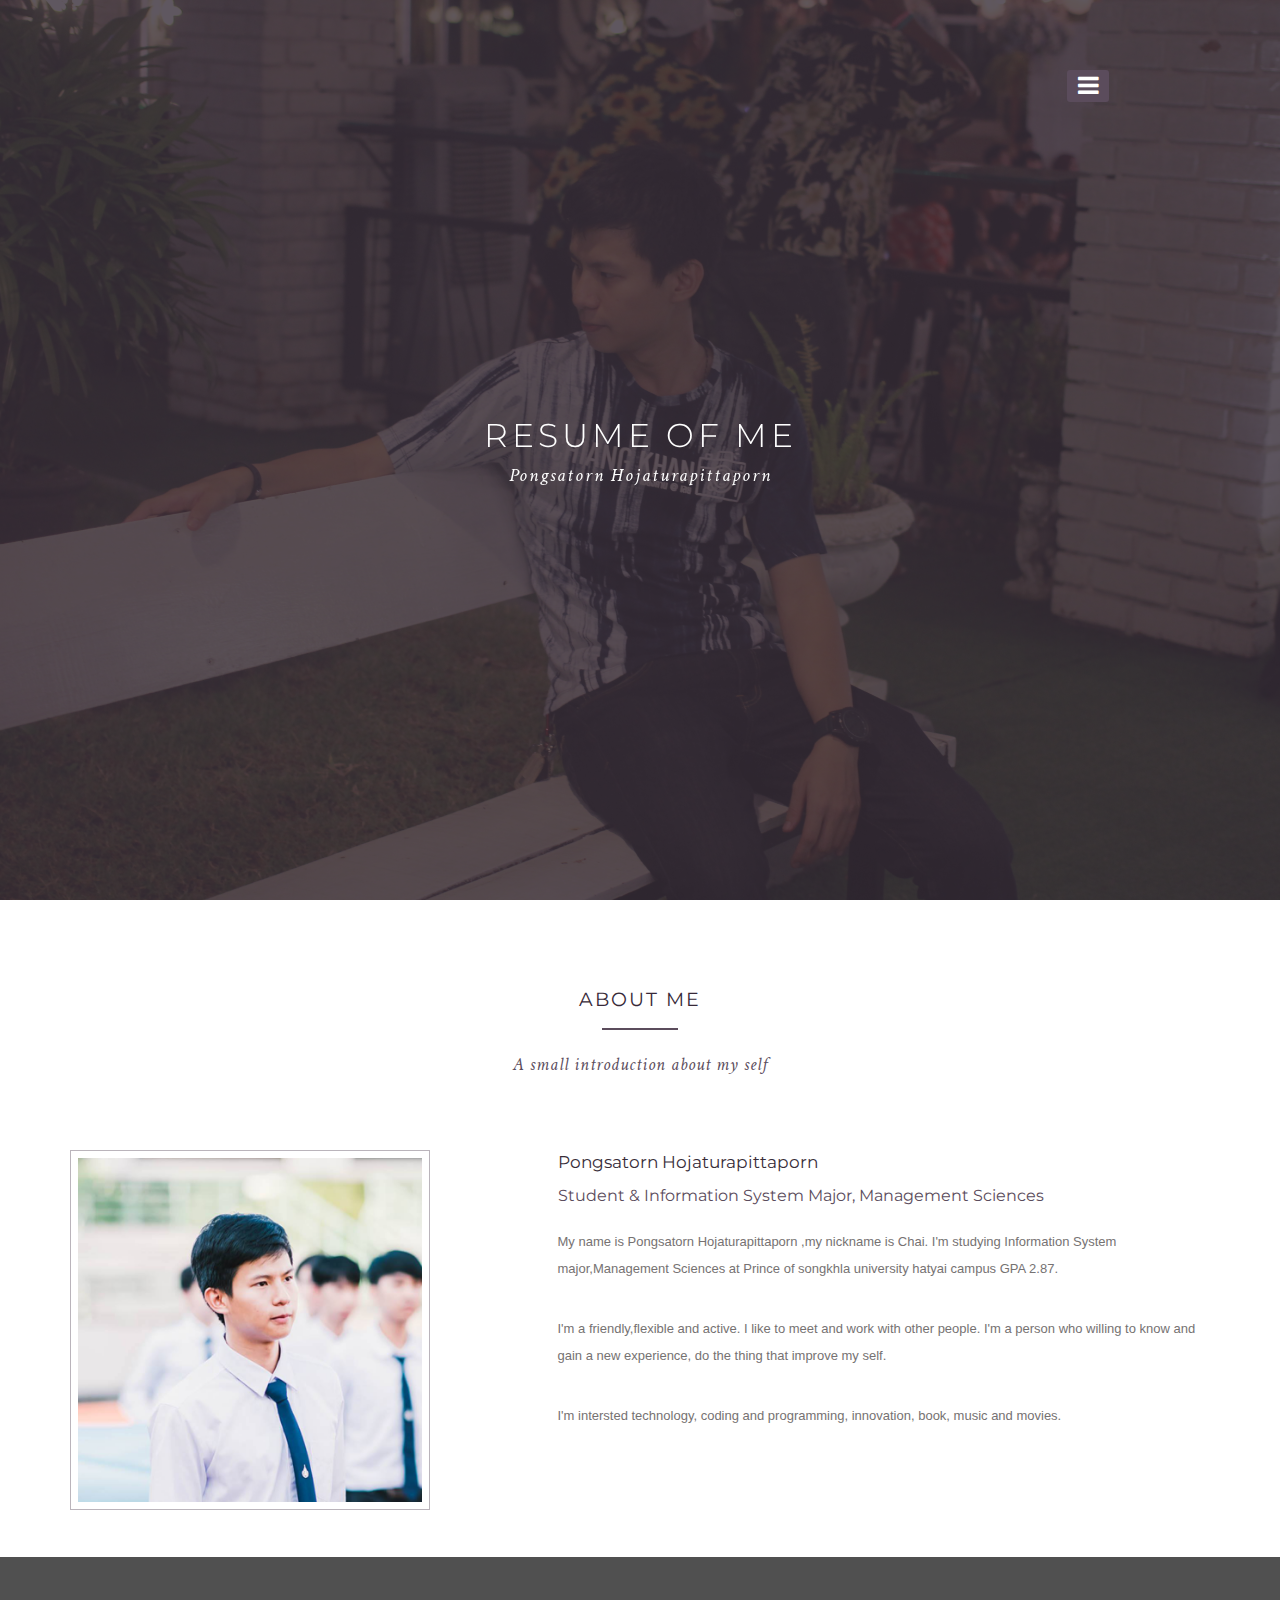
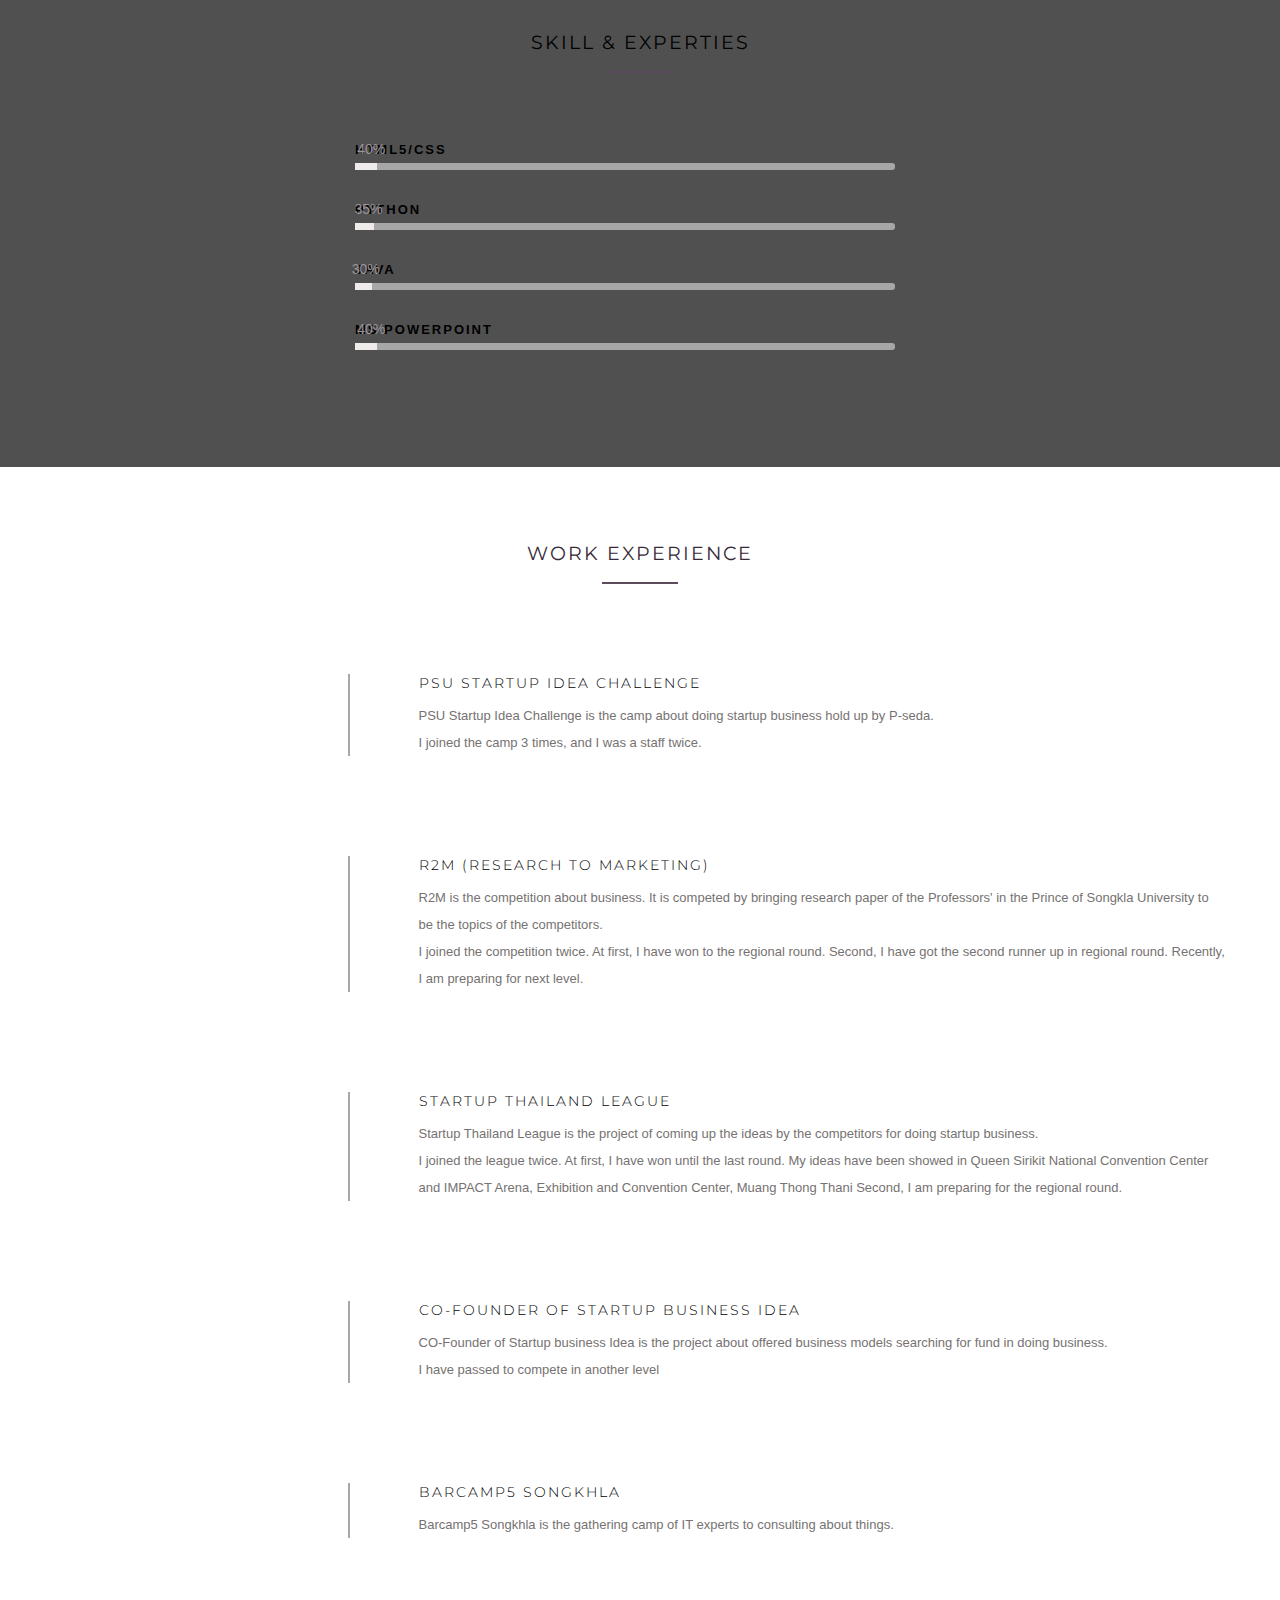
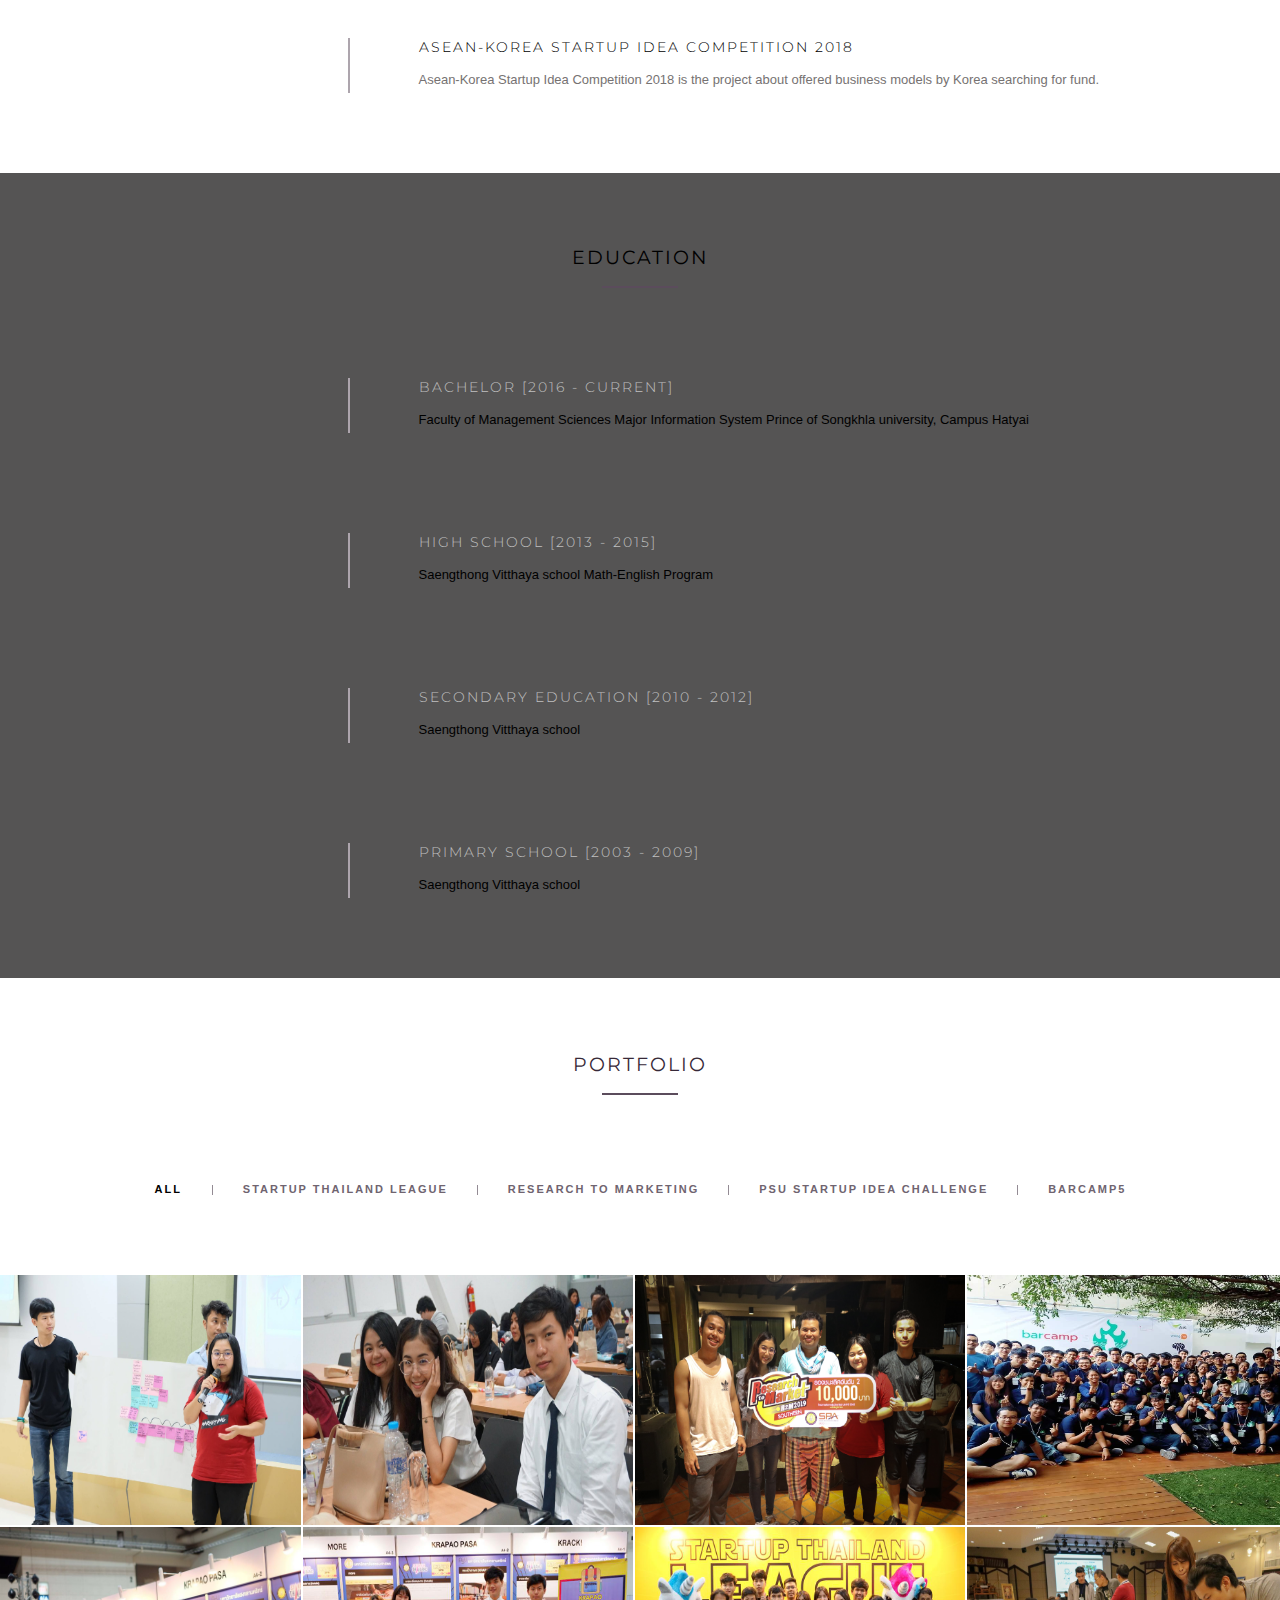
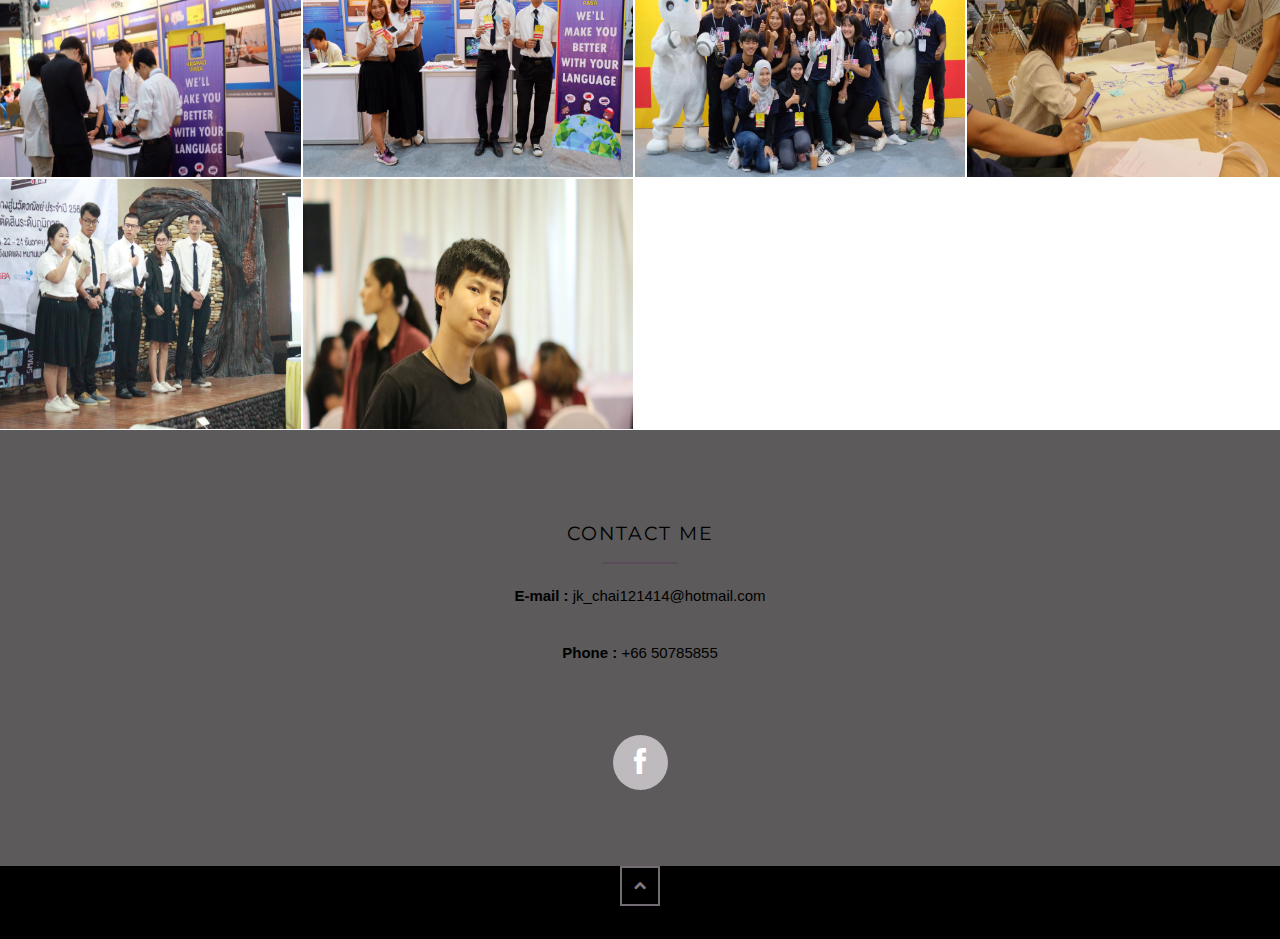
==== index.html @ 99f426d1 "Add files via upload" ====
<!DOCTYPE html>
<!--[if lt IE 7 ]> <html class="ie ie6 no-js" lang="en"> <![endif]-->
<!--[if IE 7 ]>    <html class="ie ie7 no-js" lang="en"> <![endif]-->
<!--[if IE 8 ]>    <html class="ie ie8 no-js" lang="en"> <![endif]-->
<!--[if IE 9 ]>    <html class="ie ie9 no-js" lang="en"> <![endif]-->
<!--[if gt IE 9]><!--><html class="no-js" lang="en"><!--<![endif]-->
<head>
<meta charset="UTF-8" />
<meta http-equiv="X-UA-Compatible" content="IE=edge,chrome=1">
<!-- Metas Page details-->
<title>My Resume</title>
<meta name="description" content="OnePage Resume Portfolio">
<meta name="author" content="">
<!-- Mobile Specific Metas-->
<meta name="viewport" content="width=device-width, initial-scale=1.0">
<!--main style-->
<link rel="stylesheet" type="text/css" media="screen" href="css/bootstrap.min.css">
<link rel="stylesheet" type="text/css" media="screen" href="css/main.css">
<!--google font style-->
<link href='http://fonts.googleapis.com/css?family=Montserrat:400,700' rel='stylesheet' type='text/css'>
<!--google font style-->
<link href='link href="https://fonts.googleapis.com/css?family=Varela+Round"' rel='stylesheet' type='text/css'>  
<!--font-family: 'Metrophobic', serif;-->
<link href='http://fonts.googleapis.com/css?family=Crimson+Text:400,600,400italic,600italic' rel='stylesheet' type='text/css'> 
<!--font-family: 'Open Sans', sans-serif;-->
<!-- font icon css style-->
<link rel="stylesheet" href="css/font-awesome.min.css">
</head>
<body onLoad="load()" onUnload="GUnload()">
<!-- Preloader -->
<div id="preloader">
	<div id="status"></div>
</div>
<!--wrapper start-->
<div class="wrapper noGap" id="wrapper">

<!--Header start -->
<header>
  	<!--menu start-->
    <div class="menu">
    <a href="#" class="nav-icon" id="nav-show"><i class="fa fa-bars"></i></a>
      <div class="navbar-wrapper">
        <div class="container">
          <div class="navwrapper">
            <div class="navbar navbar-inverse navbar-static-top">
              <div class="container">
              	<!--<div class="logo">logo</div> -->
                <div class="navArea"><a href="#" class="closeMenu"><i class="fa fa-times"></i></a>
                    <div class="navbar-header">
                      <button type="button" class="navbar-toggle" data-toggle="collapse" data-target=".navbar-collapse"> <span class="icon-bar"></span> <span class="icon-bar"></span> <span class="icon-bar"></span> </button>
                     <!-- <a class="navbar-brand" href="#">Menu</a>  --></div>
                    <div class="navbar-collapse collapse">
                      <ul class="nav navbar-nav">
                        <li class="menuItem active"><a href="#wrapper">Home</a></li>
                        <li class="menuItem"><a href="#aboutus">About Me</a></li>
                        <li class="menuItem"><a href="#skillset">Skills</a></li>
                        <li class="menuItem"><a href="#experience">Experience</a></li>
                        <li class="menuItem"><a href="#education">Education</a></li>
                        <li class="menuItem"><a href="#ourwork">Portfolio</a></li>
                        <li class="menuItem"><a href="#contact">Contact</a></li>
                      </ul>
                    </div>
                </div>
              </div>
            </div>
          </div>
          <!-- End Navbar -->
        </div>
      </div>
    </div>
    <!--menu end--> 
    <!--banner start-->
    <div class="banner row" id="banner">
    <div class="bannerText">
        <h1>RESUME of ME</h1>
        <h3>Pongsatorn Hojaturapittaporn</h3>
      </div>
      <div class="col-xs-12 col-sm-12 col-md-12 col-lg-12 noPadd slides-container" style="height:100%"> 
        <!--background slide show start-->
        <div class="slide"> 
          <img src="images/header-image/IMG_0265.JPG" alt="image01"> </div>
        <div class="slide"> 
          <img src="images/header-image/innocut.jpg" alt="image01"> </div>
        <div class="slide"> 
          <img src="images/header-image/is.jpg" alt="image01"> </div>
        <div class="slide">
          <img src="images/header-image/IMG_0262.JPG" alt="image01"> </div>
        <div class="slide">
          <img src="images/header-image/IMG_0017.JPG" alt="image01"> </div>
        <div class="slide">
          <img src="images/header-image/DSC.JPG" alt="image01"> </div>
        <!--background slide show end--> 
      </div>
    </div>
    <!--banner end--> 
    
  </header>
  <!--Header end -->
  
 <!--about us start-->
  <section class="aboutus" id="aboutus">
    <div class="container">
      <div class="row">
       <div class="col-md-12">
      	<div class="heading">
        <h2>About me</h2>
        <h3>A small introduction about my self</h3>        
      </div>
      </div> 
       </div> 
      <div class="row">
      <div class=" col-lg-4 col-md-4 col-sm-4 col-xs-12 pull-left media"><img src="images/pro.png" alt=""></div>
      	<div class=" col-lg-7 col-md-7 col-sm-7 col-xs-12 pull-right media">
        	<h5>Pongsatorn Hojaturapittaporn</h5>
            <h4>Student &amp; Information System Major, Management Sciences</h4>
            <p>My name is Pongsatorn Hojaturapittaporn ,my nickname is Chai. I'm studying Information System major,Management Sciences at Prince of songkhla university hatyai campus GPA 2.87.</p>
<p>I'm a friendly,flexible and active. I like to meet and work with other people. I'm a person who willing to know and gain a new experience, do the thing that improve my self. </p>
<p>I'm intersted technology, coding and programming, innovation, book, music and movies.</p>
        </div>
      	
      </div>     
    </div>    
  </section>
  <!--about us end--> 
  <!--Skillset start -->
  <section id="skillset" class="skillset">
      <div class="container">
          <div class="row">
              <div class="col-md-12">
                   <div class="heading">
                    <h2 style="color:black">Skill &amp; Experties</h2>       
                  </div>
                </div>
                <div class="col-md-12">
                  <div class="col-md-6 col-sm-12">                
                    <div class="skillbar clearfix " data-percent="40%">
                        <div class="skillbar-title"><span>HTML5/CSS</span></div>
                        <div class="skillbar-bar"></div>
                        <div class="skill-bar-percent"></div>
                    </div> <!-- End Skill Bar -->
                    
                    <div class="skillbar clearfix " data-percent="35%">
                        <div class="skillbar-title"><span>Python</span></div>
                        <div class="skillbar-bar"></div>
                        <div class="skill-bar-percent"></div>
                    </div> <!-- End Skill Bar -->
    
                    <div class="skillbar clearfix " data-percent="30%">
                      <div class="skillbar-title"><span>Java</span></div>
                      <div class="skillbar-bar"></div>
                      <div class="skill-bar-percent"></div>
                    </div> <!-- End Skill Bar -->
                    
                    <div class="skillbar clearfix " data-percent="40%">
                        <div class="skillbar-title"><span>MS Powerpoint</span></div>
                        <div class="skillbar-bar"></div>
                        <div class="skill-bar-percent"></div>
                    </div> <!-- End Skill Bar -->             
                    </div>
                </div>
            </div>
        </div>
  </section>
  <!--Skillset end -->
  <!--Work Experties start -->
  <section id="experience" class="myexperties">
  	<div class="container">
        <div class="heading">
        <h2>Work Experience</h2>        
      </div>
        
      <div class="row media">
        	<div class="col-xs-12 col-sm-3 col-md-3 col-lg-3"></div>
        	<div class="expertiesdesc col-xs-12 col-sm-9 col-md-9 col-lg-9">
            	<h4>PSU Startup Idea Challenge</h4>
                <p> PSU Startup Idea Challenge is the camp about doing startup business hold up by P-seda.</p>
                <p> I joined the camp 3 times, and I was a staff twice.</p>
            </div>
        </div>
        <div class="row media">
        	<div class="col-xs-12 col-sm-3 col-md-3 col-lg-3"></div>
        	<div class="expertiesdesc col-xs-12 col-sm-9 col-md-9 col-lg-9">
            	<h4>R2M (Research To Marketing)</h4>
                <p> R2M is the competition about business. It is competed by bringing research paper of the Professors'
                  in the Prince of Songkla University to be the topics of the competitors. </p>
                <p> I joined the competition twice. At first, I have won to the regional round.
                  Second, I have got the second runner up in regional round. Recently, I am preparing for next level.</p>
            </div>
        </div>
        <div class="row media">
          <div class="col-xs-12 col-sm-3 col-md-3 col-lg-3"></div>
          <div class="expertiesdesc col-xs-12 col-sm-9 col-md-9 col-lg-9">
              <h4>Startup Thailand League </h4>
                <p>Startup Thailand League is the project of coming up the ideas by the competitors for doing startup
                  business.</p>
                <p> I joined the league twice. At first, I have won until the last round. My ideas have been showed in Queen Sirikit National Convention Center and IMPACT Arena, Exhibition and Convention Center, Muang Thong Thani
                  Second, I am preparing for the regional round.</p>
            </div>
        </div>
        <div class="row media">
          <div class="col-xs-12 col-sm-3 col-md-3 col-lg-3"></div>
          <div class="expertiesdesc col-xs-12 col-sm-9 col-md-9 col-lg-9">
              <h4>CO-Founder of Startup business Idea</h4>
                <p>CO-Founder of Startup business Idea is the project about offered business models searching for fund
                  in doing business. </p>
                <p> I have passed to compete in another level</p>
            </div>
        </div>
        <div class="row media">
          <div class="col-xs-12 col-sm-3 col-md-3 col-lg-3"></div>
          <div class="expertiesdesc col-xs-12 col-sm-9 col-md-9 col-lg-9">
              <h4>Barcamp5 Songkhla</h4>
                <p>Barcamp5 Songkhla is the gathering camp of IT experts to consulting about things.</p>
            </div>
        </div>
        <div class="row media">
          <div class="col-xs-12 col-sm-3 col-md-3 col-lg-3"></div>
          <div class="expertiesdesc col-xs-12 col-sm-9 col-md-9 col-lg-9">
              <h4>Asean-Korea Startup Idea Competition 2018</h4>
                <p>Asean-Korea Startup Idea Competition 2018 is the project about offered business models by Korea
                  searching for fund.</p>
            </div>
        </div>
    </div>
  </section>
  <!--Work Experties end -->
  <!--Education & diploma start -->
  <section id="education" class="educationdiploma">
      <div class="container">
          <div class="heading">
          <h2 style="color:black">Education</h2>       
        </div>
          
          <div class="row media">
            <div class="col-xs-12 col-sm-3 col-md-3 col-lg-3"></div>
            <div class="expertiesdesc col-xs-12 col-sm-9 col-md-9 col-lg-9">
                <h4 style="color:silver">Bachelor [2016 - current]</h4>
                  <p style="color:black">Faculty of Management Sciences Major Information System Prince of Songkhla university, Campus Hatyai</p>
              </div>
          </div>
          <div class="row media">
            <div class="col-xs-12 col-sm-3 col-md-3 col-lg-3"></div>
            <div class="expertiesdesc col-xs-12 col-sm-9 col-md-9 col-lg-9">
                <h4 style="color:silver">High school [2013 - 2015]</h4>
                  <p style="color:black">Saengthong Vitthaya school Math-English Program</p>
              </div>
          </div>
          <div class="row media">
            <div class="col-xs-12 col-sm-3 col-md-3 col-lg-3"></div>
            <div class="expertiesdesc col-xs-12 col-sm-9 col-md-9 col-lg-9">
                <h4 style="color:silver">Secondary education [2010 - 2012]</h4>
                  <p style="color:black">Saengthong Vitthaya school</p>
              </div>
          </div>
          <div class="row media">
              <div class="col-xs-12 col-sm-3 col-md-3 col-lg-3"></div>
              <div class="expertiesdesc col-xs-12 col-sm-9 col-md-9 col-lg-9">
                  <h4 style="color:silver">Primary school [2003 - 2009]</h4>
                    <p style="color:black">Saengthong Vitthaya school</p>
                </div>
            </div>
      </div>
  </section>
  <!--Education & diploma end -->
  
  
  <!--portfolio start-->
	<section class="protfolio" id="ourwork">
    <div class="container">
        <div class="heading">
            <h2>Portfolio</h2>            
        </div>
    </div>
    <div class="row">
        <div class="portfolioFilter">
          <ul>
            <li><a href="#" data-filter="*" class="current">All</a></li>
            <li><a href="#" data-filter=".wordpress">Startup Thailand League</a></li>
            <li><a href="#" data-filter=".template">Research To Marketing</a></li>
            <li><a href="#" data-filter=".illustration">PSU Startup Idea Challenge </a></li>
            <li class="last"><a href="#" data-filter=".webdesign">Barcamp5</a></li>
          </ul>
        </div>
        <ul class="portfolioContainer row">
        <li class="template col-xs-6 col-sm-4 col-md-3 col-lg-3">
            <div class="lightCon"> <span class="hoverBox"> <span class="smallIcon"> <a rel="lightbox-demo" href="images/projects/big-images/r2m1.jpg" title="Project Title2" class="zoom lb lb_warsaw1"><i class="fa fa-plus fa-2x"></i></a> </span> </span> <img src="images/projects/big-images/r2m1.jpg" alt="" style="width:300px; height:250px;"> </div>
          </li>
          <li class="template col-xs-6 col-sm-4 col-md-3 col-lg-3">
            <div class="lightCon"> <span class="hoverBox"> <span class="smallIcon"> <a rel="lightbox-demo" href="images/projects/big-images/r2m2.jpg" title="Project Title2" class="zoom lb lb_warsaw1"><i class="fa fa-search fa-2x"></i></a>  </span> </span> <img src="images/projects/thumb-images/r2m2.jpg" alt="" style="width:300px; height:250px;"> </div>
          </li>
          <li class="template col-xs-6 col-sm-4 col-md-3 col-lg-3">
            <div class="lightCon"> <span class="hoverBox"> <span class="smallIcon"> <a rel="lightbox-demo" href="images/projects/big-images/r2m3.jpg" title="Project Title3" class="zoom lb lb_warsaw1"><i class="fa fa-search fa-2x"></i></a>  </span> </span> <img src="images/projects/thumb-images/r2m3.jpg" alt="" style="width:300px; height:250px;"> </div>
          </li>
          <li class="webdesign col-xs-6 col-sm-4 col-md-3 col-lg-3">
            <div class="lightCon"> <span class="hoverBox"> <span class="smallIcon"> <a rel="lightbox-demo" href="images/projects/big-images/barcamp.jpg" title="Project Title4" class="zoom lb lb_warsaw1"><i class="fa fa-search fa-2x"></i></a>  </span> </span> <img src="images/projects/thumb-images/barcamp.jpg" alt="" style="width:300px; height:250px;"> </div>
          </li>
          <li class="wordpress col-xs-6 col-sm-4 col-md-3 col-lg-3">
            <div class="lightCon"> <span class="hoverBox"> <span class="smallIcon"> <a rel="lightbox-demo" href="images/projects/big-images/thai1.jpg" title="Project Title5" class="zoom lb lb_warsaw1"><i class="fa fa-search fa-2x"></i></a>  </span> </span> <img src="images/projects/thumb-images/thai1.jpg" alt="" style="width:300px; height:250px;"> </div>
          </li>
          <li class="wordpress col-xs-6 col-sm-4 col-md-3 col-lg-3">
            <div class="lightCon"> <span class="hoverBox"> <span class="smallIcon"> <a rel="lightbox-demo" href="images/projects/big-images/thai2.jpg" title="Project Title6" class="zoom lb lb_warsaw1"><i class="fa fa-search fa-2x"></i></a>  </span> </span> <img src="images/projects/thumb-images/thai2.jpg" alt="" style="width:300px; height:250px;"> </div>
          </li>
          <li class="wordpress col-xs-6 col-sm-4 col-md-3 col-lg-3">
            <div class="lightCon"> <span class="hoverBox"> <span class="smallIcon"> <a rel="lightbox-demo" href="images/projects/big-images/thai3.jpg" title="Project Title7" class="zoom lb lb_warsaw1"><i class="fa fa-search fa-2x"></i></a>  </span> </span> <img src="images/projects/thumb-images/thai3.jpg" alt="" style="width:300px; height:250px;"> </div>
          </li>
          <li class="illustration col-xs-6 col-sm-4 col-md-3 col-lg-3">
            <div class="lightCon"> <span class="hoverBox"> <span class="smallIcon"> <a rel="lightbox-demo" href="images/projects/big-images/challenge1.jpg" title="Project Title8" class="zoom lb lb_warsaw1"><i class="fa fa-search fa-2x"></i></a>  </span> </span> <img src="images/projects/thumb-images/challenge1.jpg" alt="" style="width:300px; height:250px;"> </div>
          </li>
          <li class="template col-xs-6 col-sm-4 col-md-3 col-lg-3">
            <div class="lightCon"> <span class="hoverBox"> <span class="smallIcon"> <a rel="lightbox-demo" href="images/projects/big-images/r2m4.jpg" title="Project Title1" class="zoom lb lb_warsaw1"><i class="fa fa-search fa-2x"></i></a>  </span> </span> <img src="images/projects/thumb-images/r2m4.jpg" alt="" style="width:300px; height:250px;"> </div>
          </li>
          <li class="illustration col-xs-6 col-sm-3 col-md-4 col-lg-4">
            <div class="lightCon"> <span class="hoverBox"> <span class="smallIcon"> <a rel="lightbox-demo" href="images/projects/big-images/challenge2.jpg" title="Project Title2" class="zoom lb lb_warsaw1"><i class="fa fa-search fa-2x"></i></a>  </span> </span> <img src="images/projects/thumb-images/challenge2.jpg" alt="" style="width:300px; height:250px;"> </div>
          </li>
        </ul>
      </div>
  </section>
  <!--portfolio end-->   
  
  <!--footer start-->
  <section class="footer" id="footer">
      <div class="container">
          <div class="heading">
              <h2 style="color:black">Contact Me</h2>
              <p style="color:black"><b>E-mail : </b>jk_chai121414@hotmail.com</p>
              <p style="color:black"><b>Phone : </b>+66 50785855</p>
          </div>
              <ul>
                  <div>
                      <li><a href="https://www.facebook.com/lonerzaja"><i class="fa fa-facebook fa-2x"></i></a></li>
                  </div>
              </ul>
          </div>
      </div>
      <p class="text-center"><a href="#wrapper" class="gototop"><i class="fa fa-chevron-up fa-2"></i></a></p>
    </section>
  <!--footer end-->     
  </div>
<!--wrapper end--> 

<!--modernizr js--> 
<script type="text/javascript" src="js/modernizr.custom.26633.js"></script> 
<!--jquary min js--> 
<script type="text/javascript" src="js/jquery.min.js"></script> 
<script src="js/bootstrap.min.js"></script> 

<!--for placeholder jquery--> 
<script type="text/javascript" src="js/jquery.placeholder.js"></script> 

<!--for header jquery--> 
<script type="text/javascript" src="js/stickUp.js"></script> 
<script src="js/jquery.superslides.js" type="text/javascript" charset="utf-8"></script>
<script type="text/javascript">
jQuery(function($) {
$(document).ready( function() {
  //enabling stickUp on the '.navbar-wrapper' class
	$('.navbar-wrapper').stickUp({
		parts: {
		  0: 'banner',
		  1: 'aboutus',
		  2: 'skillset',
		  3: 'experience',
		  4: 'education',
		  5: 'ourwork',
		  6: 'contact'
		},
		itemClass: 'menuItem',
		itemHover: 'active',
		topMargin: 'auto'
		});
	});
	

});
</script>
<script>
	$('#banner').superslides({
	  animation: 'fade',
	  play: 5000
	});
</script>  

<!--for portfolio jquery--> 
<script src="js/jquery.isotope.js" type="text/javascript"></script> 
<link type="text/css" rel="stylesheet" id="theme" href="css/jquery-ui-1.8.16.custom.css">
<link type="text/css" rel="stylesheet" href="css/lightbox.min.css">
<script type="text/javascript" src="js/jquery.ui.widget.min.js"></script> 
<script type="text/javascript" src="js/jquery.ui.rlightbox.js"></script> 

<!--contact form js--> 
<script type="text/javascript" src="js/jquery.contact.js"></script> 
<script type="text/javascript" src="https://maps.googleapis.com/maps/api/js"></script>
<script type="text/javascript">
            // When the window has finished loading create our google map below
            google.maps.event.addDomListener(window, 'load', init);
        
            function init() {
                // Basic options for a simple Google Map
                // For more options see: https://developers.google.com/maps/documentation/javascript/reference#MapOptions
                var mapOptions = {
                    // How zoomed in you want the map to start at (always required)
                    zoom: 11,

                    // The latitude and longitude to center the map (always required)
                    center: new google.maps.LatLng(40.6700, -73.9400), // New York
					scrollwheel: false,
                    // How you would like to style the map. 
                    // This is where you would paste any style found on Snazzy Maps.
                    styles: [{"featureType":"water","elementType":"geometry","stylers":[{"color":"#e9e9e9"},{"lightness":17}]},{"featureType":"landscape","elementType":"geometry","stylers":[{"color":"#f5f5f5"},{"lightness":20}]},{"featureType":"road.highway","elementType":"geometry.fill","stylers":[{"color":"#ffffff"},{"lightness":17}]},{"featureType":"road.highway","elementType":"geometry.stroke","stylers":[{"color":"#ffffff"},{"lightness":29},{"weight":0.2}]},{"featureType":"road.arterial","elementType":"geometry","stylers":[{"color":"#ffffff"},{"lightness":18}]},{"featureType":"road.local","elementType":"geometry","stylers":[{"color":"#ffffff"},{"lightness":16}]},{"featureType":"poi","elementType":"geometry","stylers":[{"color":"#f5f5f5"},{"lightness":21}]},{"featureType":"poi.park","elementType":"geometry","stylers":[{"color":"#dedede"},{"lightness":21}]},{"elementType":"labels.text.stroke","stylers":[{"visibility":"on"},{"color":"#ffffff"},{"lightness":16}]},{"elementType":"labels.text.fill","stylers":[{"saturation":36},{"color":"#333333"},{"lightness":40}]},{"elementType":"labels.icon","stylers":[{"visibility":"off"}]},{"featureType":"transit","elementType":"geometry","stylers":[{"color":"#f2f2f2"},{"lightness":19}]},{"featureType":"administrative","elementType":"geometry.fill","stylers":[{"color":"#fefefe"},{"lightness":20}]},{"featureType":"administrative","elementType":"geometry.stroke","stylers":[{"color":"#fefefe"},{"lightness":17},{"weight":1.2}]}]
                };

                // Get the HTML DOM element that will contain your map 
                // We are using a div with id="map" seen below in the <body>
                var mapElement = document.getElementById('map');

                // Create the Google Map using our element and options defined above
                var map = new google.maps.Map(mapElement, mapOptions);
				
				

                // Let's also add a marker while we're at it
                var marker = new google.maps.Marker({
                    position: new google.maps.LatLng(40.6700, -73.9400),
                    map: map,
                    title: 'Hello!'
                });
            }
        </script>

<script src="js/jquery.easing.js"></script> 
<script src="js/jquery.mousewheel.js"></script> 
<script defer src="js/slideroption.js"></script> 

<!--for theme custom jquery--> 
<script src="js/custom.js"></script>

</body>
</html>
---- css/main.css ----
/* ------------------------------------------------------------------------------

	Template Name: designstub
	Template URI: http://www.designstub.com/
	Description: Full Screen Design Agency Template
	Author: Andy
	Author URI: http://www.designstub.com
	License: GNU General Public License version 3.0
	License URI: http://www.gnu.org/licenses/gpl-3.0.html
	Version: 1.0
	
	1. CSS Reset
	2. Document Setup
	3. Header Part
		3.1 Menu Style
	4. About me Style
	5. Skills Style
	6. Experience Style
	7. Education Style
	8. Portfolio Style
	9. Contact Style
	10.Footer Style
	11.Responsive style
		
		
--------------------------------------------------------------------------------/*

/*----------------------------------------------------
	1. CSS Reset
------------------------------------------------------*/
* {
	padding:0;
	margin:0;
}
html { font-size: 100%; 
	-webkit-text-size-adjust: 100%; 
	-ms-text-size-adjust: 100%; 
	text-rendering: optimizelegibility; 
}
body {
	color:#767272;
	font-family: 'Varela Round', sans-serif;
	font-weight: 400;
	position:relative;
	background:#000;
	width:100%;
	height:100%;
	overflow: scroll;
	overflow-x: hidden;
	-webkit-font-smoothing: antialiased;
}
a {
	text-decoration:none;
	color:#fff;
	outline:none;
}
img {
	max-width:100%;
}


/*----------------------------------------------------
	 2. Document Setup
------------------------------------------------------*/
.wrapper{
	width:100%;
}
.spHeight{
	padding-top:63px;
}
.wrapper.noGap {
	padding-top:0;
}
.noMar{
	margin:0 !important;
}
.noPadd{
	padding:0px !important;
}

p{
	font-size:13px;
	line-height:27px;
	font-weight:400;
	padding-bottom:33px;
	margin:0px;
}
h1, h2, h3, h4, h5, h6, .h1, .h2, .h3, .h4, .h5, .h6 {
	color:#000;
}
h1{
	font-family: 'Montserrat', sans-serif;
	font-size:33px;
	line-height:76px;
	font-weight:400;
	margin:0px;
	padding-bottom:8px;
}
h2{
	font-family: 'Montserrat', sans-serif;
	font-size:29px;
	color:#372938;
	line-height:57px;
	padding-bottom:10px;
	font-weight:400;
	text-transform:uppercase;
	margin:0px;
}
h3{
	font-family: 'Crimson Text', serif;
	font-style:italic;
	font-size:27px;
	line-height:30px;
	padding-bottom:10px;
	font-weight:300;
	margin:0px;
}
h4{
	font-family: 'Montserrat', sans-serif;
	font-size:21px;
	line-height:24px;
	padding-bottom:10px;
	font-weight:400;
	margin:0px;
}
h5{
	font-family: 'Montserrat', sans-serif;
	font-size:17px;
	color:#372d38;
	line-height:24px;
	padding-bottom:10px;
	font-weight:400;
	margin:0px;
}
.wrapper .media {
	margin-top:0;
}
.heading{
	text-align:center;
	padding-bottom:70px;
}
.heading .container{
	padding-top:0px !important;
	padding-bottom:0px !important;
	padding-right: 15px;
	padding-left: 15px;
}
.heading h2 {
	font-size:19px;
	line-height:40px;
	font-weight:400;
	margin-bottom:20px;
	letter-spacing:2px;
	display:inline-block;
	position:relative;
}
.heading h2:after {
	content:"";
	display:block;
	width:76px;
	height:2px;
	background:#5b4c5c;
	position:absolute;
	bottom:0;
	left:50%;
	margin-left:-38px;
}
.heading h3{
	font-size:18px;
	line-height:30px;
	color:#5b4c5c;
	padding-bottom:0;
	font-weight:300;
	text-transform:none;
	letter-spacing:1px;
}
.heading p{
	line-height:25px;
}

.topmar{
	margin-top:20px;
}

/*----------------------------------------------------
	3. Header Part
------------------------------------------------------*/
header{
	position:relative;
}
.banner{
	overflow:hidden ;
	margin:0 auto !important;
	background:#CACACA;
}
.patternOverlay {
	background:#372d38;
	position:absolute;
	top:0;
	right:0;
	width:100%;
	height:100%;
	z-index:9;
	-ms-filter:"progid:DXImageTransform.Microsoft.Alpha(Opacity=80)";
	filter: alpha(opacity=80);
	opacity: 0.8;
}

.bannerText{
	width:100%;
	position:absolute ;
	left:0;
	top:50%;
	text-align:center;
	margin-top:-35px;
	padding:0 ;
	z-index:999 ;
}
.bannerText h1{
	text-transform:uppercase;
	line-height:normal;
	font-weight:300;
	color:#fff;
	letter-spacing:4px;
}
.bannerText h3{
	color:#fff;
	font-size:19px;
	line-height:normal;
	font-weight:400;
	text-transform:none;
	margin-bottom:20px;
	letter-spacing:2px;
}

/*----------------------------------------------------
 	3.1 Menu Style
------------------------------------------------------*/
.isStuck{
    left:0px;
    width:100%;
}
.menu{
	margin-top:34px;
    left: 0;
    position: absolute;
    right: 0;
    top: 0;
    z-index: 9999;
}
.logo{
	float:left;
	background:url(../images/logo-2.png) no-repeat 0 0;
	width:123px;
	height:80px;
	font-size:0;
	line-height:0;
}
.isStuck .logo{
	background:url(../images/logo.png) no-repeat 0 0;
}
.navwrapper .container{
	padding:0;
	width:auto;
}
.navArea {
	position:relative;
}
.navbar.navbar-inverse.navbar-static-top a.closeMenu {
	width:32px;
	height:32px;
	border:1px solid #fff;
	text-align:center;
	color:#fff;
	font-weight:normal;
	position:absolute;
	right:0;
	top:20px;
	padding:0;
	margin:
	-webkit-border-radius:50%;
	-moz-border-radius:50%;
	border-radius:50%;
}
.navbar.navbar-inverse.navbar-static-top a.closeMenu:hover {
	background:none;
}
.isStuck .navbar.navbar-inverse.navbar-static-top a.closeMenu:hover{
	background:none;
}
.closeMenu i {
	font-size:14px;
	line-height:32px;
	color:#fff;
}
.isStuck .navbar.navbar-inverse.navbar-static-top a.closeMenu {
	border-color:#000;
}
.isStuck .navbar.navbar-inverse.navbar-static-top a.closeMenu i {
	color:#000;
}
.navbar-header{
	display:none;
}
.nav > li > a{
	display:inline-block;
	font-size:12px;
	font-weight:200;
	letter-spacing:2px;
}
.navbar-nav > li{
	float: none;
	display: inline-block;
}
.navbar-nav{
	margin: 0 auto;
	text-align: center;
	float: none;
}

.navbar-toggle{
	margin-top:14px;
}

.navbar-wrapper {
  margin-top:0px;
  height:80px;
  position: relative;
  z-index: 15;
}
.navbar-wrapper .container{
	padding:0px;
}

.navbar-collapse{
	padding:0;
}
.navbar-collapse.in{
	max-height:100%;
}

.navbar.navbar-inverse.navbar-static-top {
  margin:0px auto;
  background:none;
  color:#c3c8d6;
  border:none;
  font-family: 'Open Sans', sans-serif;
  font-size:14px;
  font-weight:600;
  text-transform:uppercase;
}
.navbar.navbar-inverse.navbar-static-top a{
  color:#fff;
  padding:31px 16px;
  line-height:18px;
  text-align:center;
}
.navbar.navbar-inverse.navbar-static-top a:hover{
  background:none;
  color:#fff;
}
.navbar-inverse .navbar-nav>.active>a, .navbar-inverse .navbar-nav>.active>a:focus{
  background: none;
  color:#fff !important;
}
.navbar-inverse .navbar-nav>.active>a:hover {
  color:#fff;
}

.hideClass{
	display:none;
}
.isStuck .navbar-inverse .navbar-nav>.active>a, .isStuck .navbar-inverse .navbar-nav>.active>a:focus{
  background: #181a1c;
  color:#fff ;
}
.isStuck .navbar.navbar-inverse.navbar-static-top a:hover{
  background:#181a1c;
  color:#fff;
}
.isStuck .navbar.navbar-inverse.navbar-static-top a{
  color:#000;
}
.nav-icon {
	width:42px;
	height:32px;
	text-align:center;
	background:#5b4c5c;
	position:absolute;
	left:85%;
	margin-left:-21px;
	top:36px;
	z-index:999;
	-webkit-border-radius:3px;
	-moz-border-radius:3px;
	border-radius:3px;
}
.nav-icon i {
	color:#fff;
	line-height:32px;
	font-size:24px;
	font-weight:normal;
}
.default-menu {
	margin-top:-80px;
}
.stuckMenu,
.navbar-wrapper{
	-o-transition: all .5s;
    -ms-transition: all .5s;
    -moz-transition: all .5s;
    -webkit-transition: all .5s;
    transition: all .5s;
	
	background: transparent;
}
.isStuck{
	background:#fff ;
	
	-o-transition: all .5s;
    -ms-transition: all .5s;
    -moz-transition: all .5s;
    -webkit-transition: all .5s;
    transition: all .5s;
}
/*----------------------------------------------------
	4. About me Style
------------------------------------------------------*/
.aboutus{
	background:#ffffff;
	text-align:left;
}
.aboutus .container{
	padding-top:80px ;
	padding-bottom:47px ;
}
.aboutus img {
	padding:7px;
	display:block;
	border:1px solid #bab4bb;
}
.aboutus .heading p{
	padding-bottom:41px;
}
.aboutus h4 {
	font-size:16px;
	color:#5b4c5c;
	padding-bottom:20px;
}
.aboutus .btn-primary {
	border:2px solid #746c75;
	background:none;
	line-height:30px;
	font-size:12px;
	color:#372d38;
	letter-spacing:2px;
	text-transform:uppercase;
	font-weight:600;
	border-radius: 0;
}
.aboutus .btn-primary:hover {
	color:#979497;
}

/*----------------------------------------------------
	5. Skill & Expert Style
------------------------------------------------------*/
.skillset {
	background:#505050;
	display:table;
	width:100%;
}
.skillset .container{
	padding-top:66px ;
	padding-bottom:64px ;
}
.skillbar {
	position:relative;
	display:block;
	margin-bottom:53px;
	left:50%;
	width:100%;
	background:#a8a7a8;
	height:7px;
	border-radius:3px;
	-moz-border-radius:3px;
	-webkit-border-radius:3px;
	-webkit-transition:0.4s linear;
	-moz-transition:0.4s linear;
	-ms-transition:0.4s linear;
	-o-transition:0.4s linear;
	transition:0.4s linear;
	-webkit-transition-property:width, background-color;
	-moz-transition-property:width, background-color;
	-ms-transition-property:width, background-color;
	-o-transition-property:width, background-color;
	transition-property:width, background-color;
}

.skillbar-title {
	position:absolute;
	top:-27px;
	left:0;
	font-weight:bold;
	font-size:13px;
	line-height:27px;
	text-transform:uppercase;
	letter-spacing:2px;
	color:#000000;
}

.skillbar-title span {
	display:block;
}

.skillbar-bar {
	height:7px;
	width:0px;
	background:#f0ebeb;
}

.skill-bar-percent {
	position:absolute;
	top:-24px;
	font-size:14px;
	color:#9c959c;
	margin-left:-20px;
}

/*----------------------------------------------------
	6. Work Experience Style
------------------------------------------------------*/

.myexperties {
	background:#fff;
}
.myexperties .container{
	padding-top:67px ;
	padding-bottom:0 ;
	margin-bottom:-20px;
}
.expertiesico {
	padding:70px 63px 70px 0;
	text-align:right;
	font-family:'Crimson Text',serif;
	font-size:21px;
	line-height:24px;
	color:#5b4c5c;
	font-style:italic;
}
.expertiesdesc {
	border-left:2px solid #ada5ad;
	padding:0 0 0 69px;
	margin-bottom:100px;
}
.expertiesdesc p {
	padding-bottom:0;
}
.expertiesdesc h4 {
	font-size:14px;
	font-weight:300;
	color:#UIzards;
	line-height:normal;
	text-transform:uppercase;
	letter-spacing:2px;
}
.expertiesdesc h5 {
	font-family: 'Crimson Text', serif;
	color:#5b4c5c;
	font-size:18px;
	font-style:italic;
	font-weight:400;
}

/*----------------------------------------------------
	7. Education & Diplomas Style
------------------------------------------------------*/

.educationdiploma {
	background:#555454;
}
.educationdiploma .container{
	padding-top:65px ;
	padding-bottom:0 ;
	margin-bottom:-20px;
}


/*----------------------------------------------------
	 8. Protfolio Style
------------------------------------------------------*/
.protfolio{
	background:#fff;
	width:100%;
	overflow:hidden;
}
.protfolio .container{
	padding-top:67px ;
	padding-bottom:0 ;
}
.protfolio .heading {
	padding-bottom:50px;
}
.protfolio .protBox{
	padding-top:0 ;
	padding-bottom:0 ;
	position:relative;
}

.protfolio .heading p{
	padding-bottom:41px;
	color:#242424
}
.protfolio h4{
	font-weight:700;
}
.portfolioFilter{
	display:block;
	margin:0 auto;
	text-align: center;
}

.portfolioFilter ul{
	margin:0 auto;
	text-align:center;
	display:block;
	margin-bottom:60px;
}
.portfolioFilter ul li{
	display:inline-block;
	margin:0 -2px;
	position:relative;
}
.portfolioFilter ul li:after {
	content:"";
	display:block;
	width:1px;
	height:10px;
	background:#938b94;
	position:absolute;
	right:0;
	top:50%;
	margin-top:-5px;
}
.portfolioFilter ul li.last:after {
	background:#fff;
}
.portfolioFilter ul li a{
	padding:16px 30px;
	font-size:11px;
	line-height:15px;
	font-weight:bold;
	color:#6f6470;
	text-transform:uppercase;
	display:block;
	text-decoration:none;
	border-right:none;
	letter-spacing:2px;
	
	transition-duration: 0.2s;
	-webkit-transition-duration: 0.2s;
}

.portfolioFilter ul li a:hover{
	border-color:#cfcfcf;
	color:#000;
	
	transition-duration: 0.2s;
	-webkit-transition-duration: 0.2s;
}

.portfolioFilter ul li a.current{
	border:solid 1px #fff;
	color:#000;
}
ul.portfolioContainer{
	display:block;
	padding:0px;
	margin-bottom:0;
	list-style-type:none;
}
ul.portfolioContainer li{
	display:block;
	height:auto;
	padding:0px;
	margin:0px;
	cursor:pointer;
	border:1px solid #fff;
	width:24.8%;
}
ul.portfolioContainer li .lightCon{
	display:block;
	margin:0px;
	position:relative;
	overflow:hidden;
}
ul.portfolioContainer li img{
	 width:100% !important;
	 height:auto;
	 display:block;
}

span.hoverBox{
	visibility:hidden;
	width:100%;
	height:100%;
	position: absolute;
	left:0px;
	bottom: 0px;
	
	transition-duration: 0.2s;
	-webkit-transition-duration: 0.2s;
	
	background: rgba(76, 64, 78, 0);
	
}
ul.portfolioContainer li:hover span.hoverBox{
	visibility:visible;
	left:0px;
	bottom: 0px;
	
	background: rgba(76, 64, 78, 0.9);
	
	transition-duration: 0.2s;
	-webkit-transition-duration: 0.2s;
}

span.hoverBox a{
	line-height:54px;
}

span.hoverBox .smallIcon{
	width: 74x;
	margin: 0px auto;
	position: absolute;
	top: 50%;
	left: 50%;
	margin-left: -80px;
	margin-top: -37px;
}

span.hoverBox .zoom{
	visibility:hidden;
	width:74px;
	height:74px;
	border:1px solid #fff;
	color:#fff;
	position: relative;
	left:-180%;
	background:url(../images/plus-icon.png) 50% 50% no-repeat;
	margin-left:47px;
	/*top:40%;*/
	text-align:center;
	line-height:70px;
	display: block;
	float: left;
	
	transition-duration: 0.2s;
	-webkit-transition-duration: 0.2s;
	
	-webkit-border-radius: 50%;
	border-radius: 50%;
}
ul.portfolioContainer li:hover span.hoverBox .zoom{
	visibility:visible;
	left:0;
	padding-top:7px;
	
	transition-duration: 0.2s;
	-webkit-transition-duration: 0.2s;
}
span.hoverBox .zoom i {
	font-size:0;
	text-indent:-100000px;
}

span.hoverBox .linKed{
	visibility:hidden;
	width:54px;
	height:54px;
	background:#313131;
	color:#fff;
	position: relative;
	right:-180%;
	/*top:40%;*/
	text-align:center;
	line-height:52px;
	display: block;
	float: right;
	
	transition-duration: 0.2s;
	-webkit-transition-duration: 0.2s;
	
	-webkit-border-radius: 50%;
	border-radius: 50%;
}
ul.portfolioContainer li:hover span.hoverBox .linKed{
	visibility:visible;
	right:0%;
	padding-top:7px;
	
	transition-duration: 0.2s;
	-webkit-transition-duration: 0.2s;
}
.isotope-item {
    z-index: 2;
}
.isotope-hidden.isotope-item {
    pointer-events: none;
    z-index: 1;
}
.isotope,
.isotope .isotope-item {
  /* change duration value to whatever you like */

    -webkit-transition-duration: 0.8s;
    -moz-transition-duration: 0.8s;
    transition-duration: 0.8s;
}
.isotope {
    -webkit-transition-property: height, width;
    -moz-transition-property: height, width;
    transition-property: height, width;
}
.isotope .isotope-item {
	padding:0;
	
    -webkit-transition-property: -webkit-transform, opacity;
    -moz-transition-property: -moz-transform, opacity;
    transition-property: transform, opacity;
}


.abc{
	position: absolute;
	width: 782px;
	height: auto;
	top: 20%;
	left: 0;
	right: 0;
	z-index: 99999;
	margin: 0 auto;
}
.abc #pbImage{
	position:static !important;
}

#pbCaption{
	display:block;
	background:none !important;
}
#pbBottom{
	position: relative !important;
	left: 26.1% !important;
	bottom: 0px !important;
	width: 100% !important;
	margin-left: -26% !important;
	padding: 0px !important;
	height:80px !important;
	
	display: block;
	background-color: rgba(24,27,34,1);
	filter: progid:DXImageTransform.Microsoft.Gradient(GradientType=0, StartColorStr=#B0000000, EndColorStr=#B0000000);
}
#pbCloseBtn{
	position:absolute !important;
}

/*----------------------------------------------------
	9. Contact Style
------------------------------------------------------*/

.contact{
	background:#f8f8f8;
}
.contact .container{
	padding-top:75px;
	padding-bottom:0;
}
.mapArea{
	height:462px;
	overflow:hidden;
	width:100%;
	margin:0;
	background:#3b323c;
}
.mapArea iframe{
	width:100%;
	height:100%;
}
#map img { max-width: none; }


.contactDetails{
	background:#fff;
}
.contactDetails .container{
	padding-top:69px ;
	padding-bottom:50px ;
	text-align:center;
}

.conForm input,
.conForm textarea {
	float:none;
	display:inline-block;
}
.conForm input{
	background:#fafafa;
	border-bottom:solid 2px #ccc1cd !important;
	color:#805183;
	text-transform:uppercase;
	padding:15px 30px;
	border:none;
	margin-bottom:30px;
	outline:none;
}

.conForm textarea{
	background:#fafafa;
	color:#805183;
	text-transform:uppercase;
	border-bottom:solid 2px #ccc1cd !important;
	padding:15px 30px;
	border:none;
	margin-bottom:40px;
	outline:none;
	height:185px;
}

.conForm .submitBnt{
	background:none;
	font-family: 'Montserrat', sans-serif;
	color:#372d38;
	font-size:12px;
	letter-spacing:2px;
	text-transform:uppercase;
	font-weight:400;
	text-align:center;
	margin:0px;
	border:2px solid #746c75 !important;
	padding:0;
	width:322px;
	height:52px;
}
.conForm .submitBnt:hover{
	color:#000;
}

.textGroup{
	position:relative !important;
	display: inline-block;
	padding-left:0px !important;
}

#success_page{
	color: #00bdbd;
	font-weight: 500;
}
.error_message{
	color: #ff675f;
	padding-bottom: 15px;
	font-weight: 500;
}
#success_page h3{
	font-size:17px;
	color: #00bdbd;
}


.contactInfo{
	background:#101010 url(../images/contact-bg.jpg) repeat 0 0 fixed;
	text-align:center;
	padding:94px 0 35px;
	position:relative;
}
.contactInfo:after {
	content: '';
	position: absolute;
	width: 100%;
	height: 100%;
	top: 0px;
	left: 0px;
	z-index: 1;
	background: rgba(0, 0, 0, 0.7);
}
.contactInfo .container{
	position:relative;
	z-index:2;
}

#message {
	margin-bottom:30px;
}
.cinfoBox{
	padding-bottom:40px;
}
.cinfoBox span.infoIcon{
	display:block;
	border:solid 2px #fff;
	margin:0 auto;
	margin-bottom:40px;
	font-size:60px;
	line-height:145px;
	width:150px;
	height:150px;
	
	-webkit-border-radius: 50%;
    border-radius: 50%;
}
.cinfoBox p{
	font-weight:600;
	font-size:14px;
	color:#fff;
	padding-bottom:0px;
}
.cinfoBox p a{
	color:#fff;
	text-decoration:none;
}
.cinfoBox p a:hover{
	color:#ff554e;
}

/*----------------------------------------------------
	 10. Footer Style
------------------------------------------------------*/
.footer{
	background:#5c5a5a;
}
.footer .container{
	padding:84px 0 0;
}

.footer ul{
	margin:0 auto;
	margin-bottom:62px;
	text-align:center;
	list-style-type:none;
}
.footer ul li{
	display:inline-block;
	text-align:center;
	background:#bebabe;
	color:#ffffff;
	line-height:55px;
	margin:0 17px 14px;
	width:55px !important;
	height:55px !important;
	
	-webkit-border-radius: 50%;
    border-radius: 50%;
}
.footer ul li:hover{
	background:#1d1d1d ;
}
.footer ul li:hover	a{
	color:#fff;
}

.footer ul li a{
	color:#fff;
	width:42px !important;
	height:42px !important;
}
.footer ul li a i{
	line-height:55px !important;
	color:#fff;
}

.footer p{
	color:#8c9099;
	font-size:15px;
	line-height:24px;
	font-weight:300;
	text-align:center;
}
.footer p:last-child{
	padding-bottom:0px;
}
.gototop {
	display:inline-block;
	width:40px;
	height:40px;
	border:2px solid #746c75;
}
.gototop i {
	color:#817a82;
	line-height:35px;
}

/* Preloader */
#preloader {
	position:fixed;
	top:0;
	left:0;
	right:0;
	bottom:0;
	background-color:#fff; /* change if the mask should have another color then white */
	z-index:9999999999; /* makes sure it stays on top */
}

#status {
	width:200px;
	height:200px;
	color:#fff;
	position:absolute;
	left:50%; /* centers the loading animation horizontally one the screen */
	top:50%; /* centers the loading animation vertically one the screen */
	background-image:url(../images/preloader.gif); /* path to your loading animation */
	background-repeat:no-repeat;
	background-position:center;
	margin:-100px 0 0 -100px; /* is width and height divided by two */
}
#status p{text-align:center;}




/*---------------------------------------------------------------------------------
	 11. Responsive style
-------------------------------------------------------------------------------*/

@media screen and (min-width: 1200px) {
	.workYear{
		width:140px;
		height:140px;
		padding-top:50px;
	}
	
	.education .workYear{
		padding-top:58px;
	}
}


@media screen and (max-width: 991px) {

	.bannerText h1{
		font-size:65px;
		line-height:71px;
	}
	.bannerText h2{
		font-size:28px;
	}
	.proPic{
		text-align:center;
	}
	
	.navbar-inverse .navbar-toggle .icon-bar{
		background:#000;
	}
	.navbar-inverse .navbar-toggle:hover .icon-bar,
	.navbar-inverse .navbar-toggle.active .icon-bar{
		background:#fff;
	}
	.navbar-inverse .navbar-toggle.active {
		background-color:#11141c;
	}
}




@media screen and (max-width: 810px) {
	body{
		min-height:700px;
	}
	#header h3{
		font-size: 38px;
	}
	#header h3 span{
		font-size: 16px;
	}
	
	.abc{
		width:100%;
	}
	.navArea {
		float:none;
	}
	

	
}


@media screen and (min-width: 768px) {
	.conForm input.col-sm-6 {
		width: 48.5%;
	}
	.conForm input.col-lg-6 {
		width: 48.5%;
	}
	.navbar.navbar-inverse.navbar-static-top a {
		padding-left:12px;
		padding-right:12px;
	}
	.navbar.navbar-inverse.navbar-static-top a.closeMenu {
		width:28px;
		height:28px;
		top:25px;
	}
	.closeMenu i {
		line-height:25px;
	}
}


@media screen and (max-width: 767px) {
	.navbar-wrapper .container,
	.navwrapper .container{
		width:100%;
	}
		.navbar-nav{
		position: absolute;
		width: 100%;
		left: 0;
		color:#fff;
		background:#181a1c;
		text-align:center;
	}
	.nav > li > a {
		display:block;
	}
	.navbar.navbar-inverse.navbar-static-top a:hover{
		background:none;
	}
	
	.navbar-nav > li{
		float:none;
		display:block;
	}
	.navbar-nav > li> a{
		padding:15px 0 !important;
		color:#fff !important;
	}
	.navbar-nav > li> a:hover{
		background:#000 !important;
	}

	ul.portfolioContainer li.col-xs-6{
		width:49%;
		min-height: 85px;		
	}
	.navbar-toggle {
		margin-top: 23px;
	}
	.navbar .container{
		padding:0;
	}
	.isStuck.navbar-wrapper .navArea{
		display:block;
	}
	.navbar-header .navbar-brand{
		float:right;
	}

	
}


@media screen and (max-width: 767px) {
	.navbar-header{
		display:none;
	}
	.isStuck .navbar-header{
		display:block;
	}
	.workYear{
		margin:0 auto;
	}
	.workDetails .rightArea{
		border-left:none;
	}
	.arrowpart{
		float:none;
		width:100%;
		height:40px;
		background:url(../images/arrow-top.png) no-repeat 50% 100%;
	}
	.education .arrowpart{
		background:url(../images/arrow-top-light.png) no-repeat 50% 100%;
	}
	.exCon{
		margin-left:0px;
	}
	/*.stuckMenu .closeMenu {
		display:none;
		left:10px;
		top:24px !important;
		right:inherit;
	}*/
	.closeMenu,
	.nav-icon{
		display:none;
	}
	.navbar-nav > li {
		display:block;
	}
	ul.navbar-nav li a{
		display:block;
	}
	.navbar.navbar-inverse.navbar-static-top a {
		padding:10px 0;
	}
	.about{
		border-right:none;
		border-bottom:solid 1px #dbdbdb
	}
	.about:nth-child(3n+3){
		border-bottom:none;
	}
	.media {
		text-align:center;
	}
	.experdate {
		margin:0 auto 40px;
	}
	.conForm .submitBnt {
		width:100%;
	}
}


@media screen and (max-width: 650px) {
	
	#wrapper{
		top: 200px !important;
	}
	.heading {
		padding-bottom:40px;
	}
	.upbox{
		transform: translate(0px, -70px);
		-ms-transform: translate(0px, -70px); /* IE 9 */
		-webkit-transform: translate(0px, -70px); /* Safari and Chrome */
	}	
	.bannerText {
		padding-top:15px;
		padding-bottom:15px;
	}
	.bannerText h1 {
		font-size: 42px;
		line-height: 48px;
	}
	.bannerText h3 {
		font-size: 28px;
		line-height: normal;
	}
	.bannerText h2 {
		font-size: 18px;
		line-height:24px;
	}
	.aboutus h3 {
		padding-top:20px;
	}
	.expertiesico {
		padding:0;
		border:none;
		text-align:center;
		margin-bottom:30px;
	}
	.expertiesdesc {
		padding:0;
		margin-bottom:50px;
	}
	.skillbar:last-child {
		margin-bottom:0;
	}
	
	
}


@media screen and (max-width: 480px) {
	.bannerText h1 {
		font-size:32px;
	}
	.bannerText h3 {
		font-size:20px;
	}
	.bannerText p {
		font-size:15px;
		padding-bottom:20px;
	}
	
}


@media screen and (max-width: 400px) {
	#loopedSlider, #newsSlider{
		min-height: 650px;
		height: 100%;
	}
	ul.slides{
		min-height: 600px;
		height: 100%;
	}
	
	.item{
		width: 19%;
	}
	.item p {
		font-size: 36px;
	}
	
	.ourservice img{
		width:100%;
	}
	
	ul.portfolioContainer li.col-xs-6{
		width:100%;
	}
	
	.bntDownload{
		font-size: 13px;
		padding: 16px 14px;
	}
	
	.conForm textarea{
		margin-bottom:20px;
	}
	.textGroup{
		display:block;
		padding:0 0 40px 0;
	}
	
	.nameError,
	.emailError{
		left:0px;
		top:0px;
		
	}
}
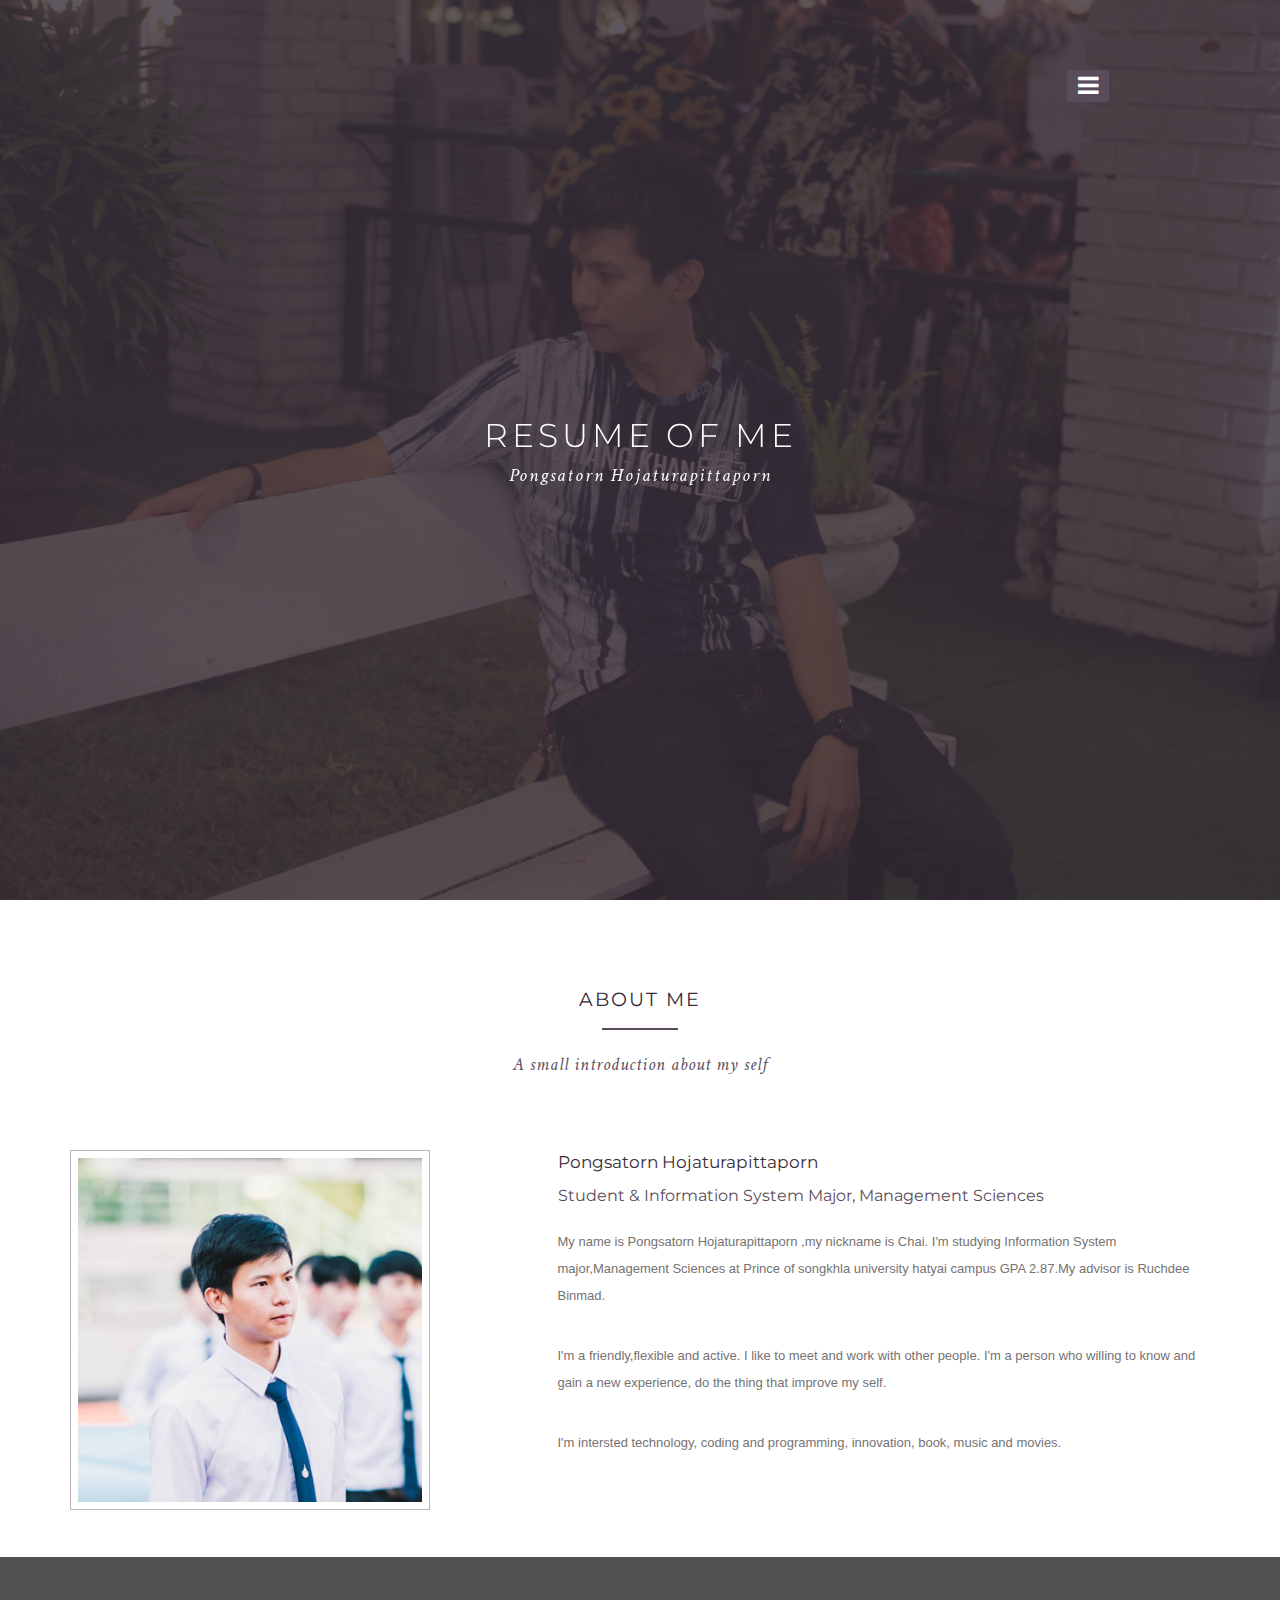
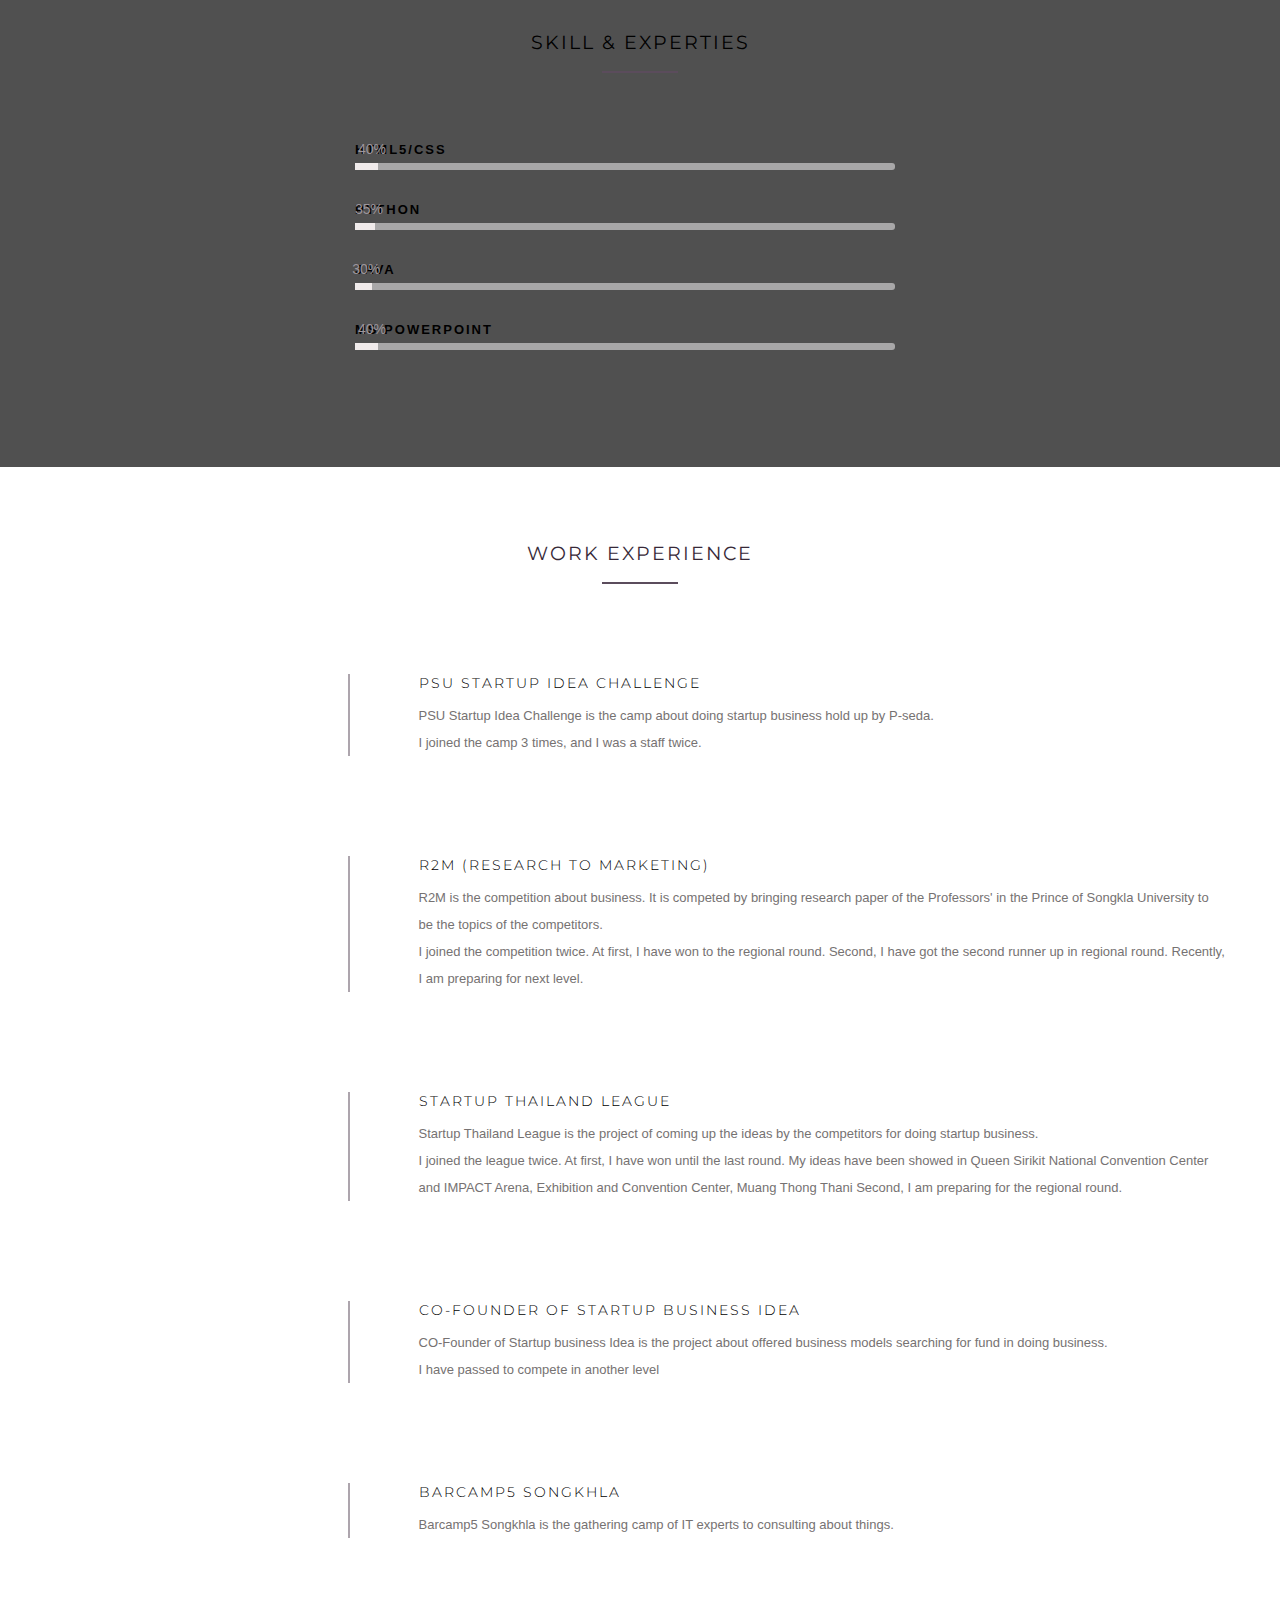
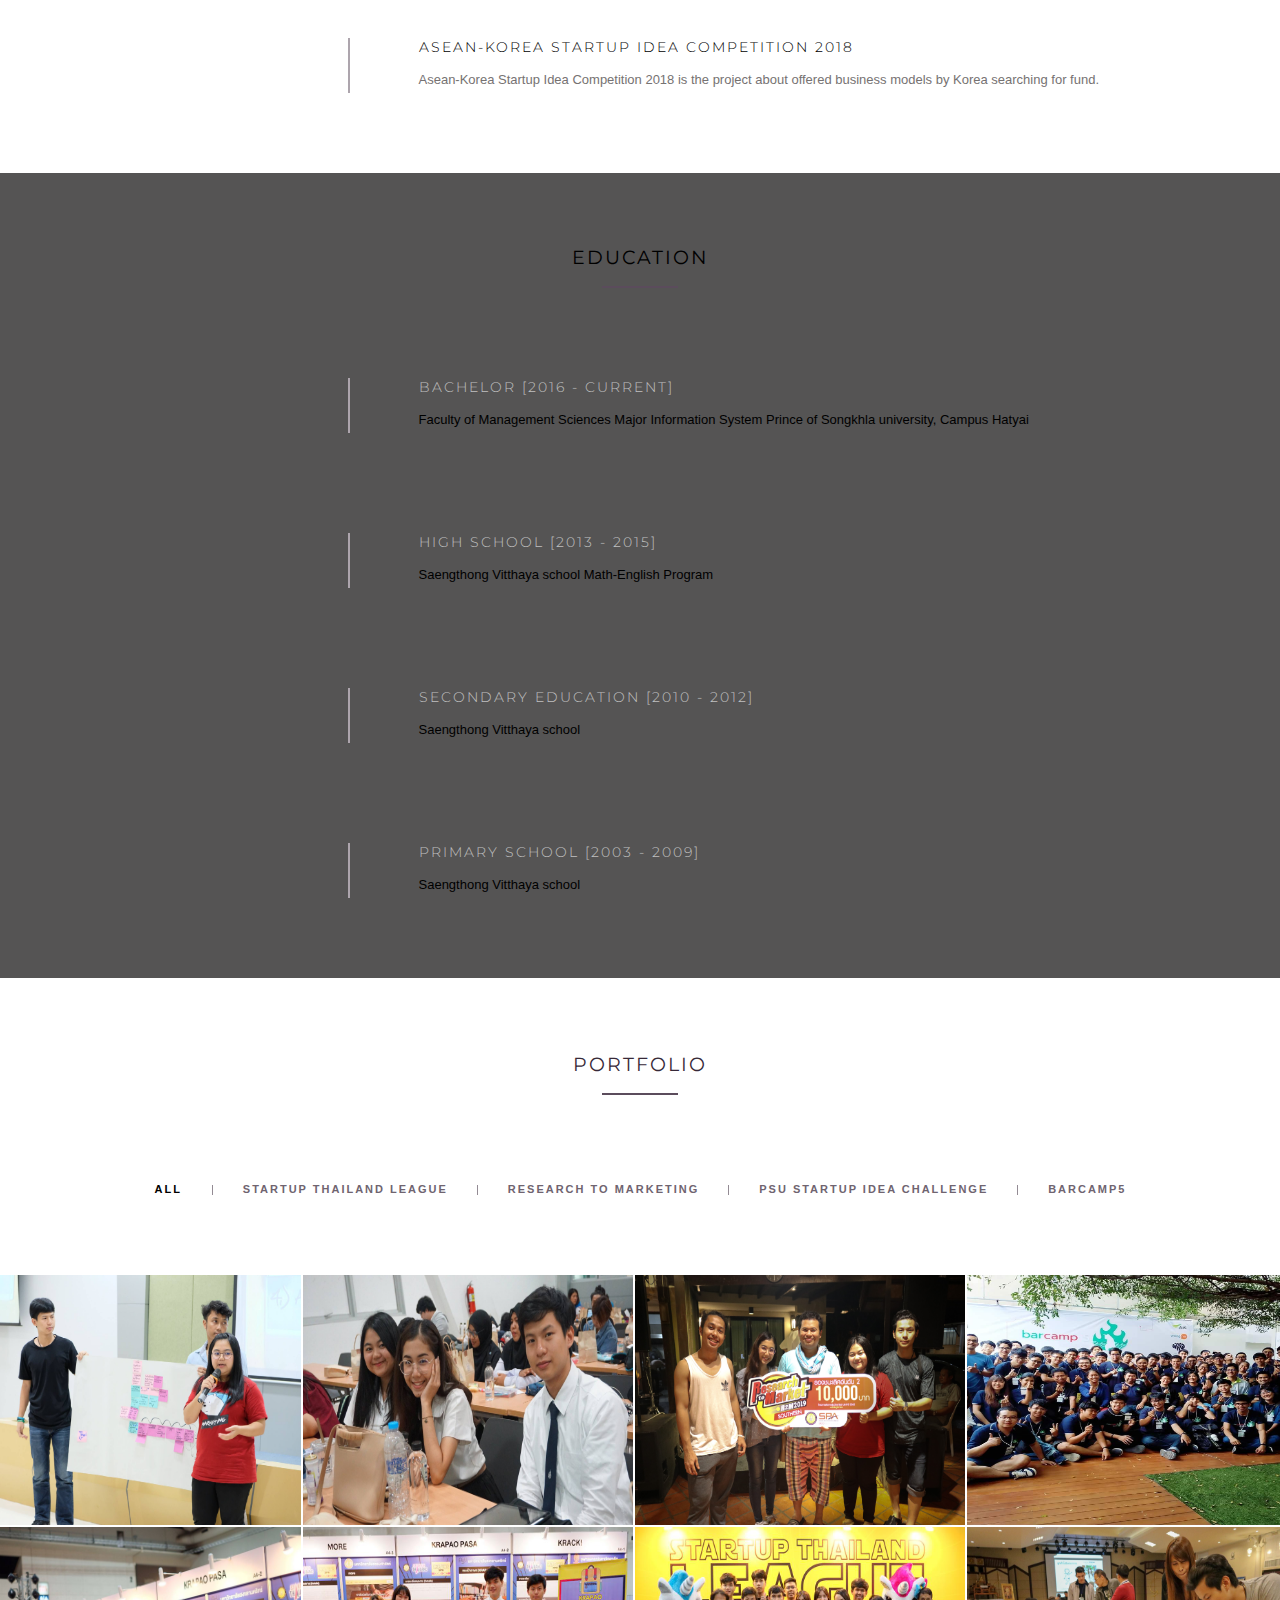
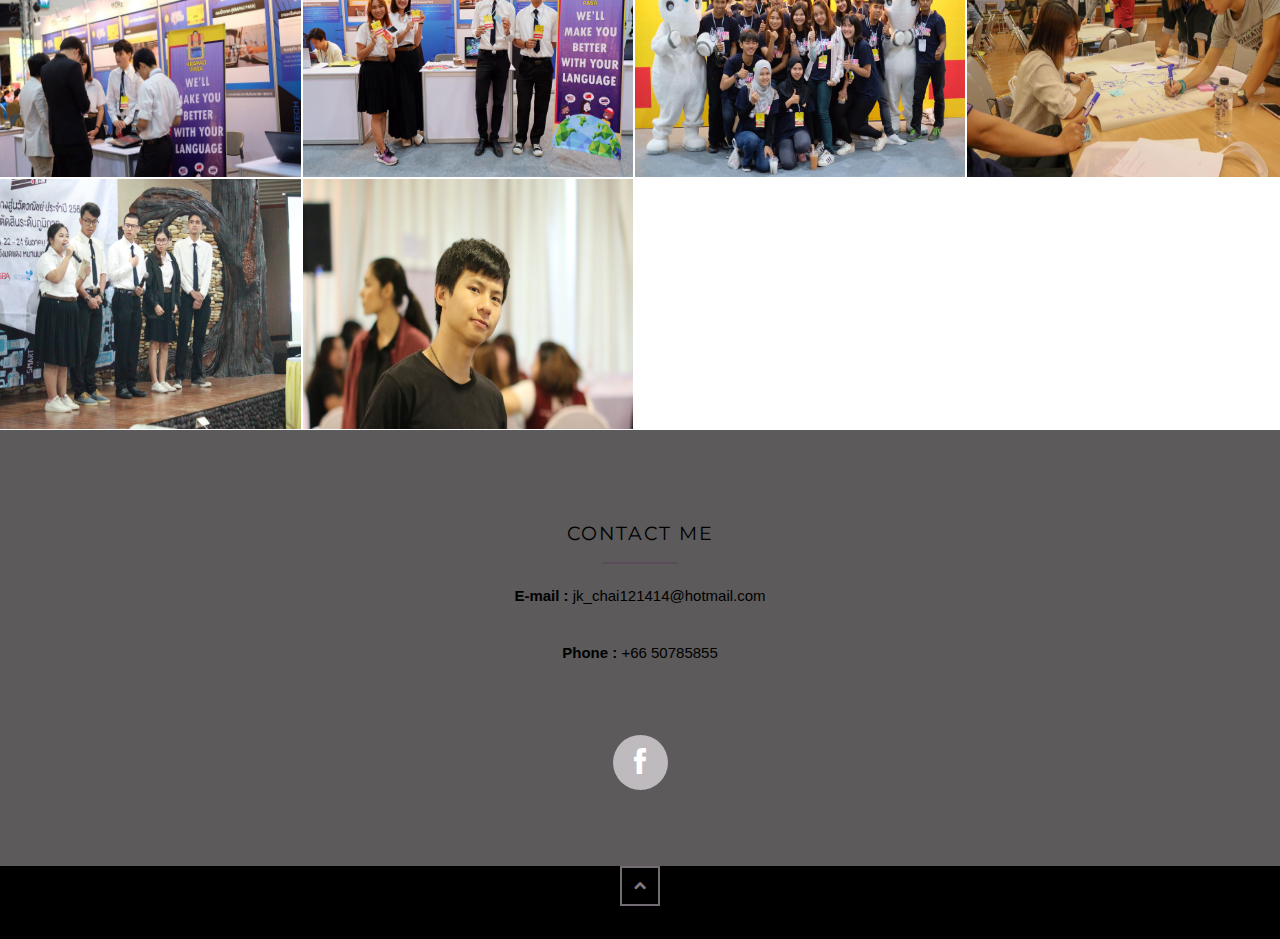
==== commit 27f942bc: "Update index.html" ====
--- a/index.html
+++ b/index.html
@@ -113,7 +113,7 @@
       	<div class=" col-lg-7 col-md-7 col-sm-7 col-xs-12 pull-right media">
         	<h5>Pongsatorn Hojaturapittaporn</h5>
             <h4>Student &amp; Information System Major, Management Sciences</h4>
-            <p>My name is Pongsatorn Hojaturapittaporn ,my nickname is Chai. I'm studying Information System major,Management Sciences at Prince of songkhla university hatyai campus GPA 2.87.</p>
+            <p>My name is Pongsatorn Hojaturapittaporn ,my nickname is Chai. I'm studying Information System major,Management Sciences at Prince of songkhla university hatyai campus GPA 2.87.My advisor is Ruchdee Binmad.</p>
 <p>I'm a friendly,flexible and active. I like to meet and work with other people. I'm a person who willing to know and gain a new experience, do the thing that improve my self. </p>
 <p>I'm intersted technology, coding and programming, innovation, book, music and movies.</p>
         </div>
@@ -435,4 +435,4 @@
 <script src="js/custom.js"></script>
 
 </body>
-</html>+</html>
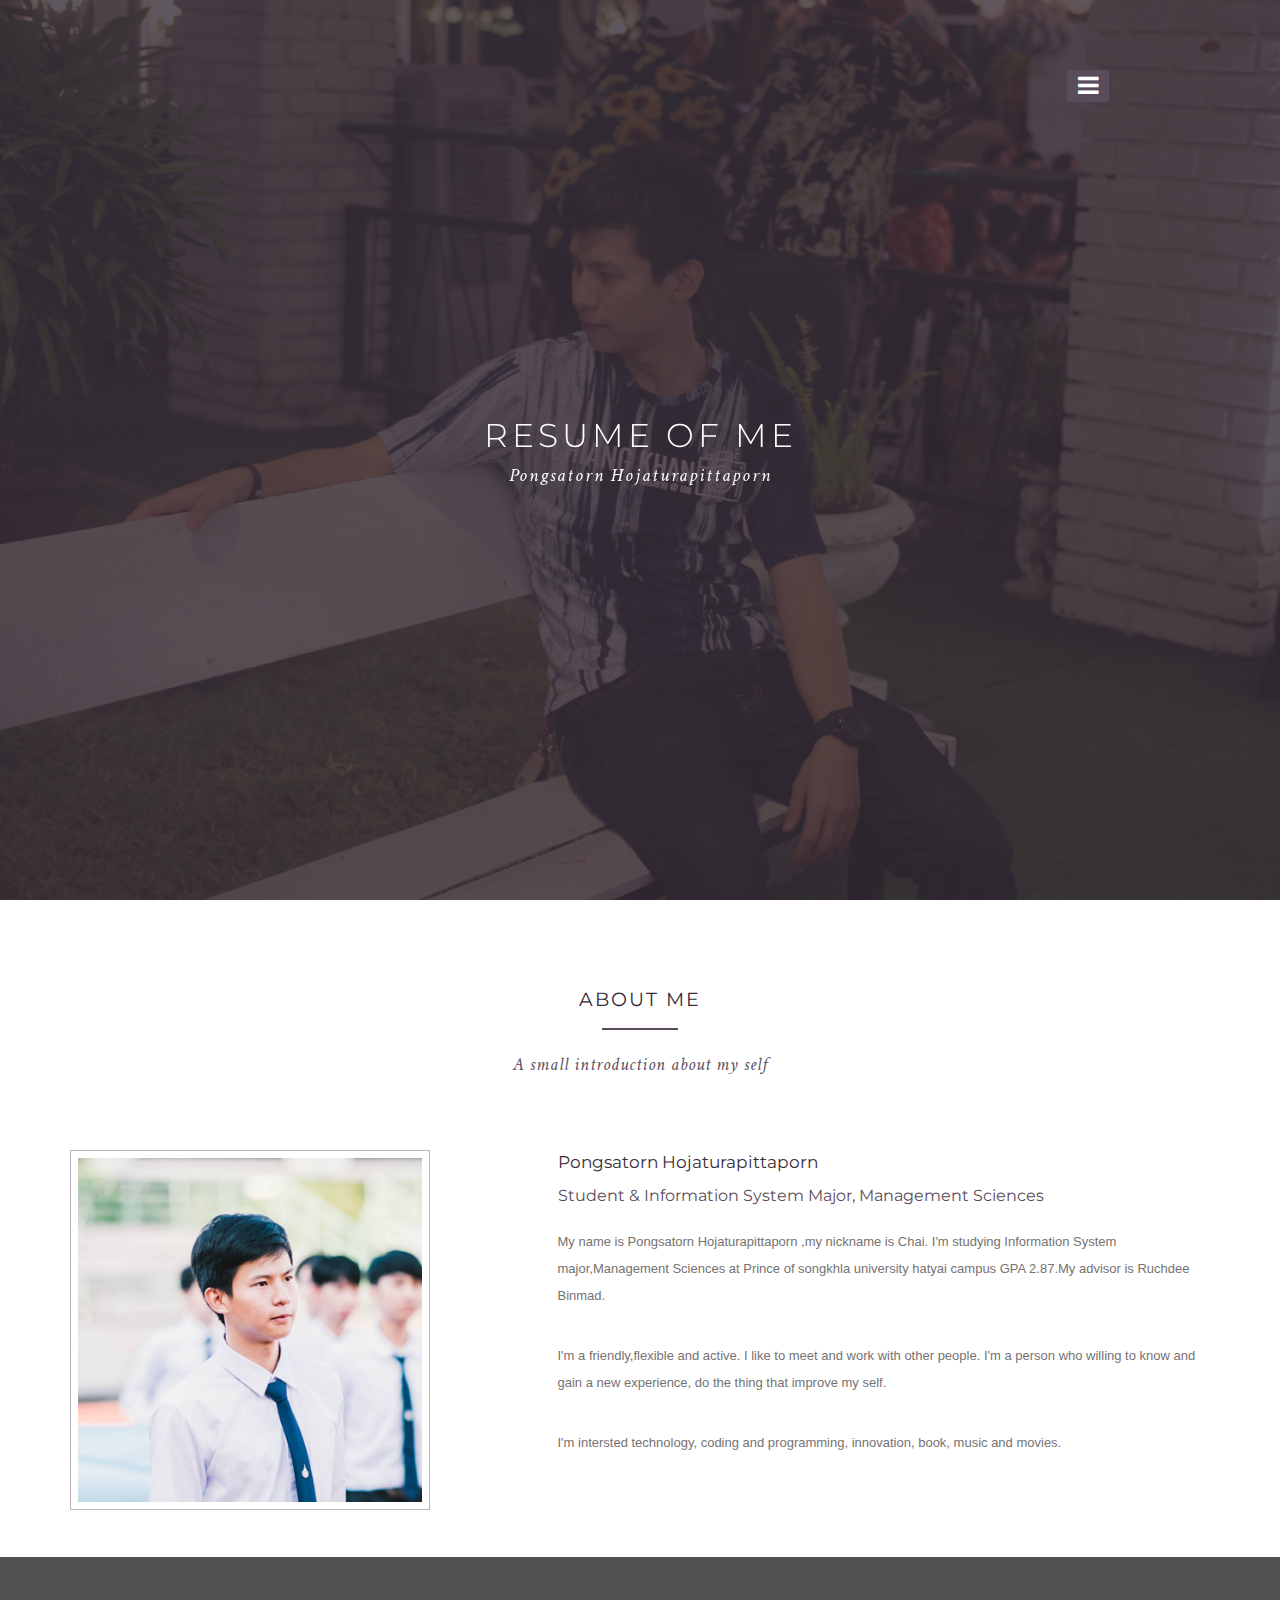
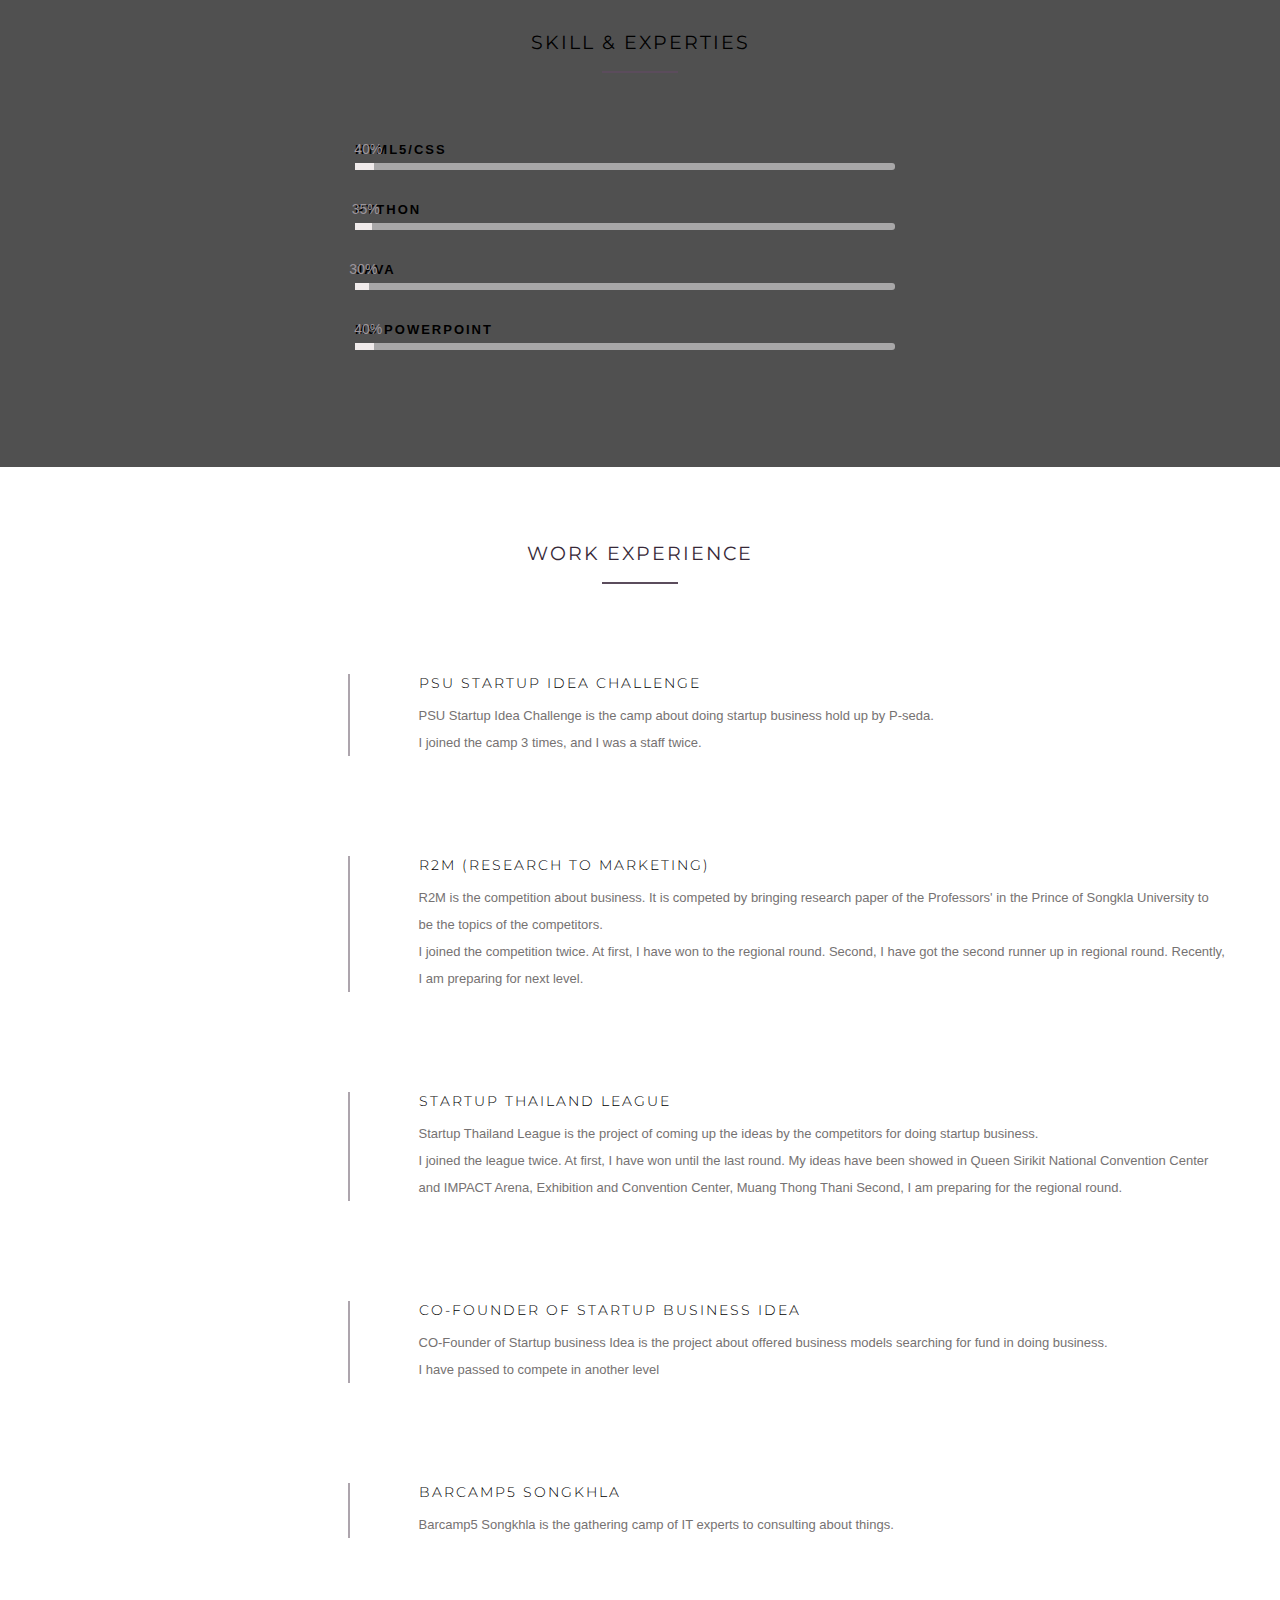
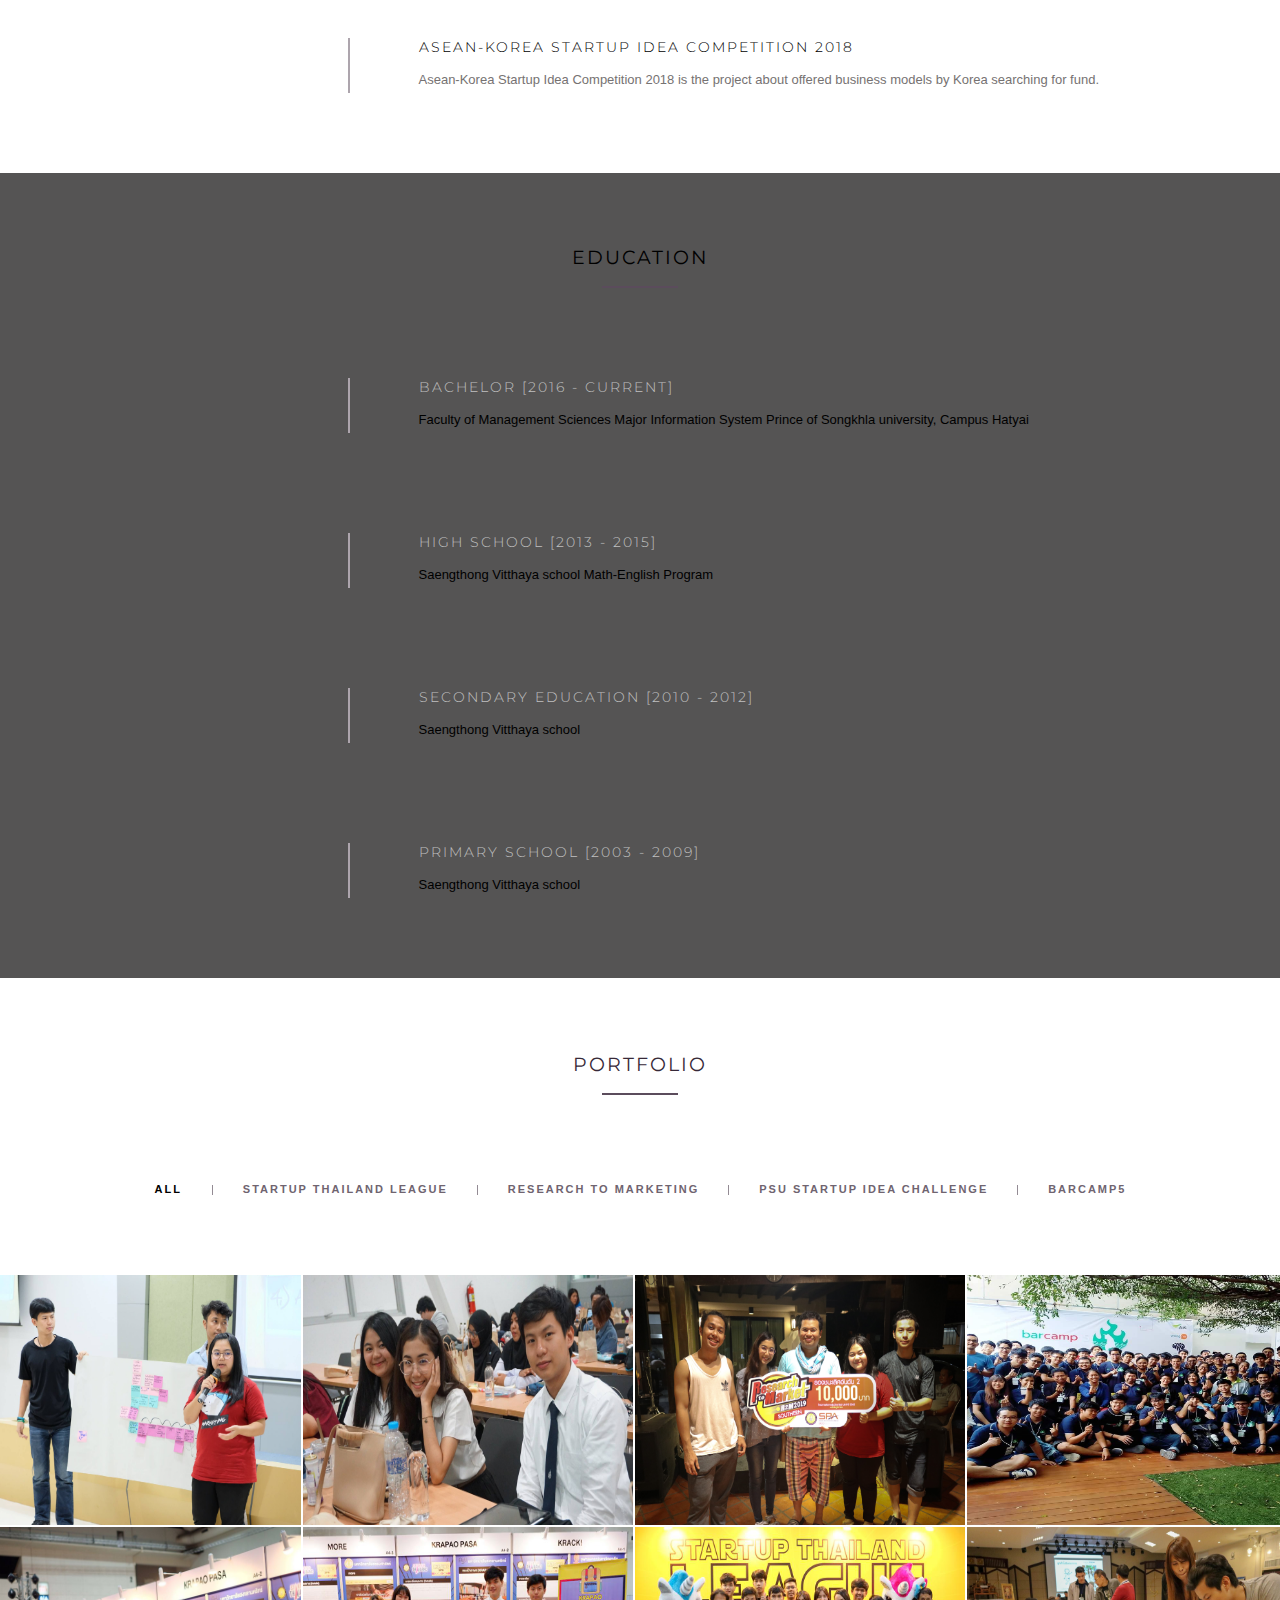
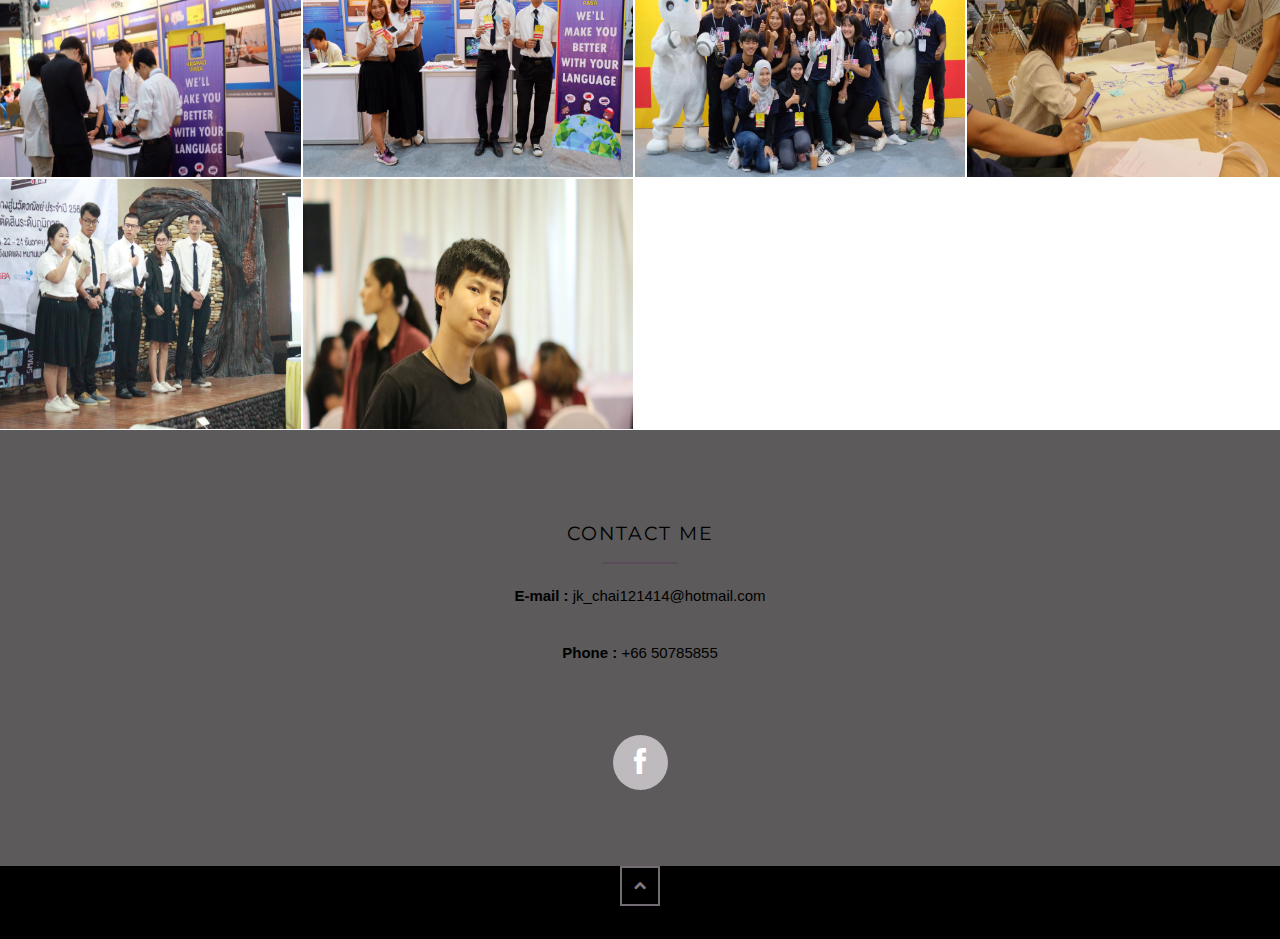
==== commit 08e582bb: "Update index.html" ====
--- a/index.html
+++ b/index.html
@@ -57,7 +57,7 @@
                         <li class="menuItem"><a href="#experience">Experience</a></li>
                         <li class="menuItem"><a href="#education">Education</a></li>
                         <li class="menuItem"><a href="#ourwork">Portfolio</a></li>
-                        <li class="menuItem"><a href="#contact">Contact</a></li>
+                        <li class="menuItem"><a href="#footer">Contact</a></li>
                       </ul>
                     </div>
                 </div>
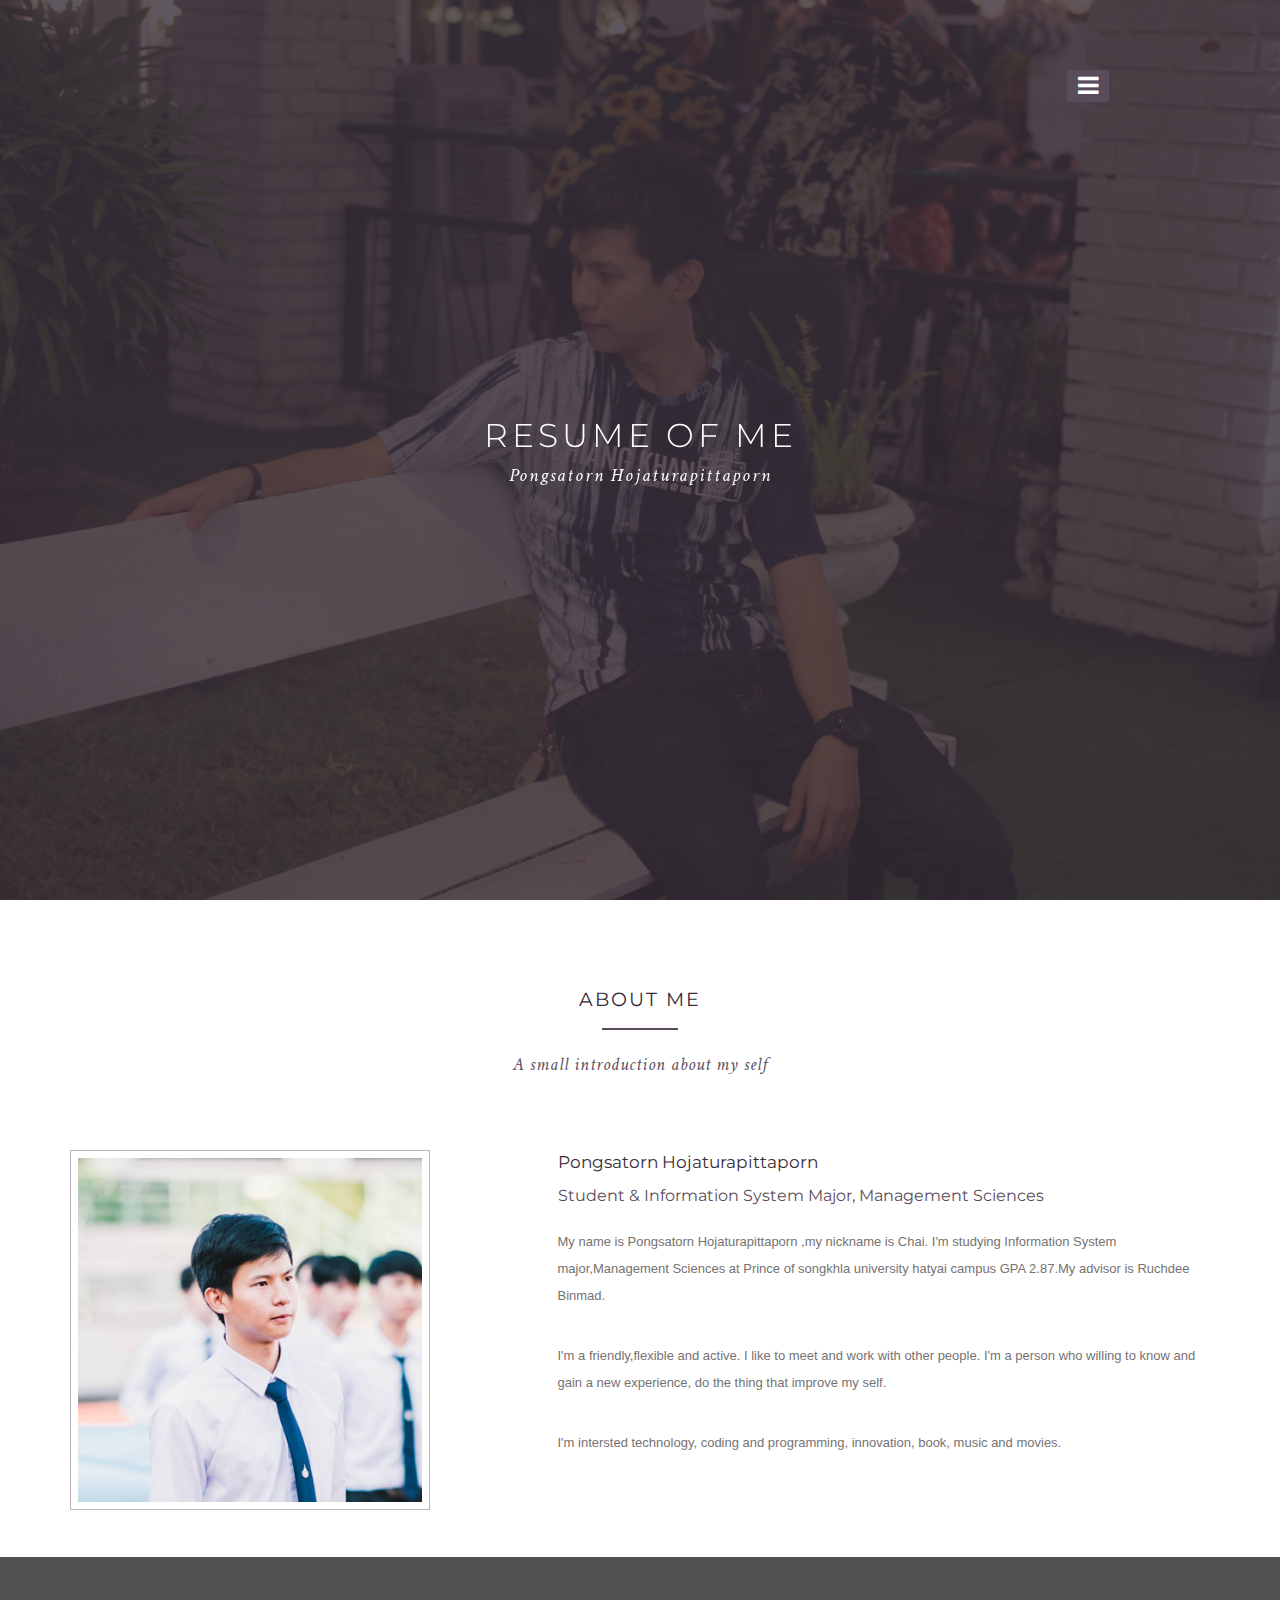
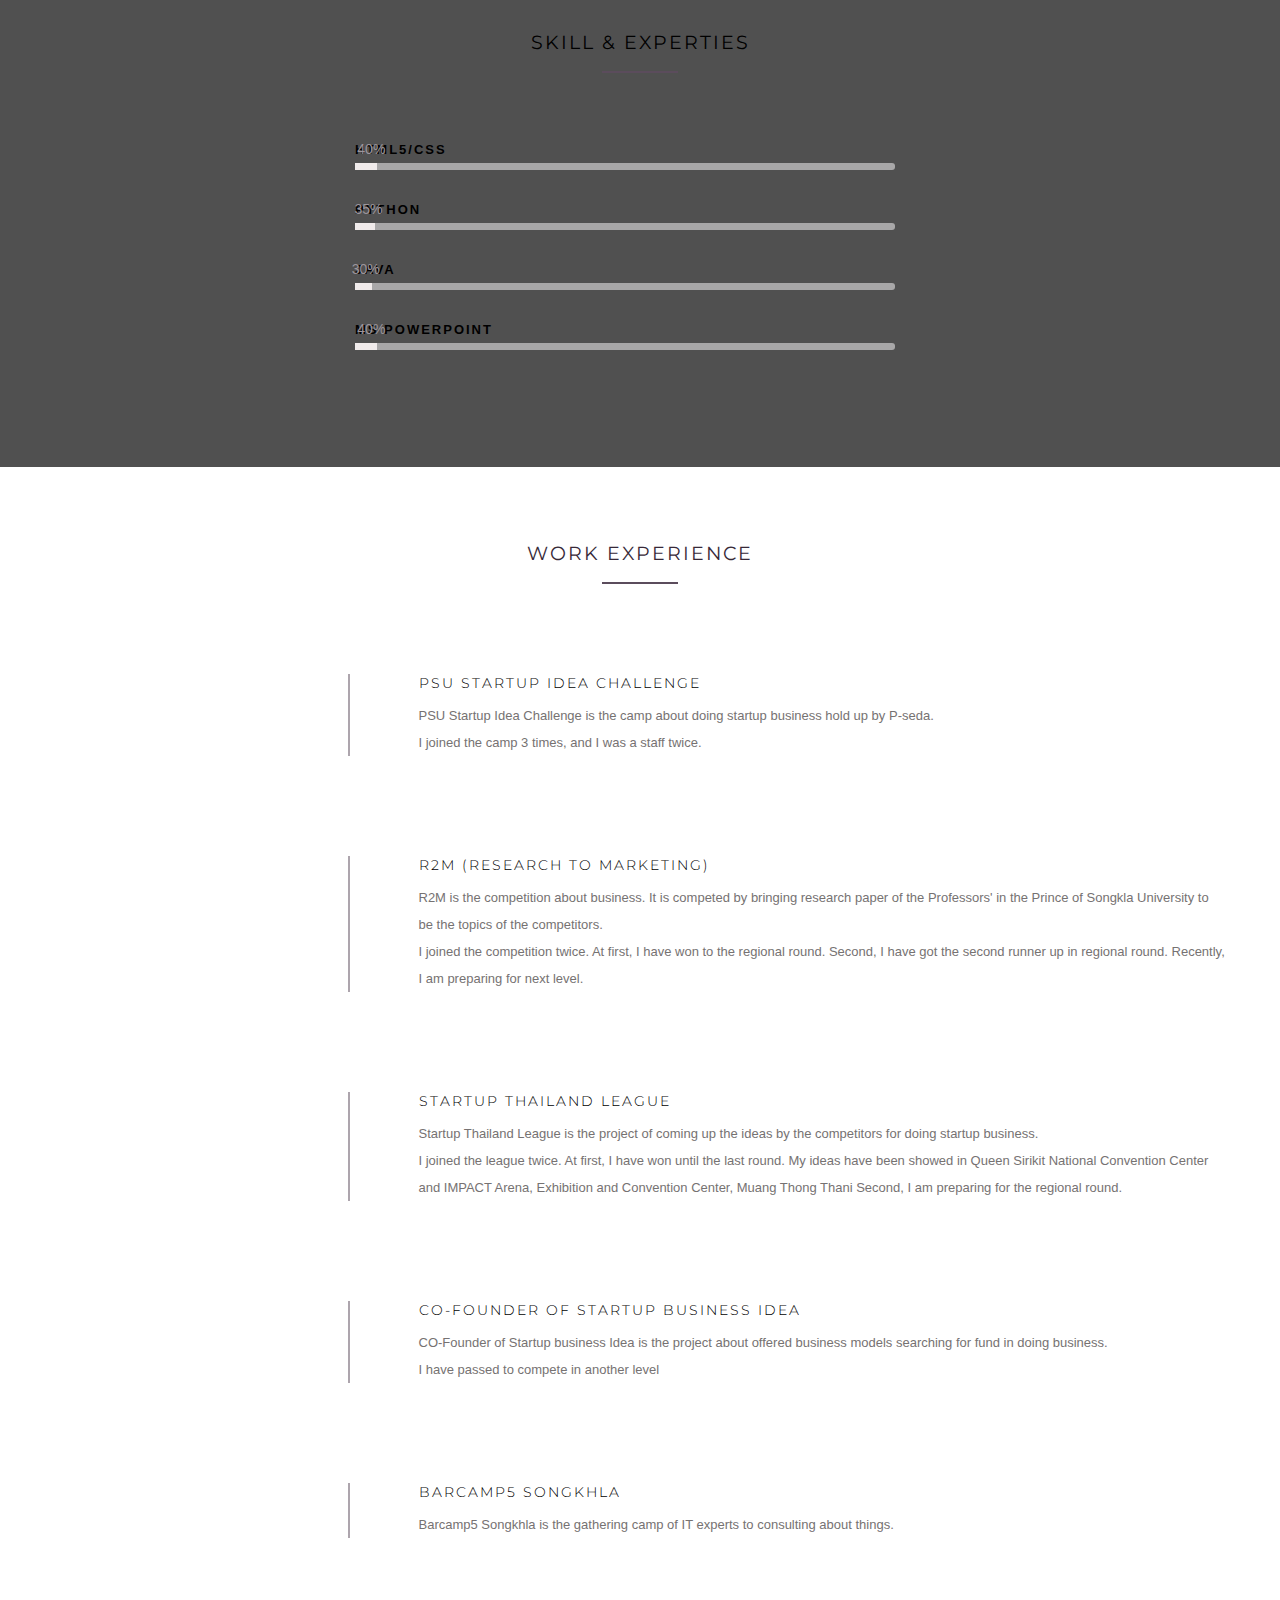
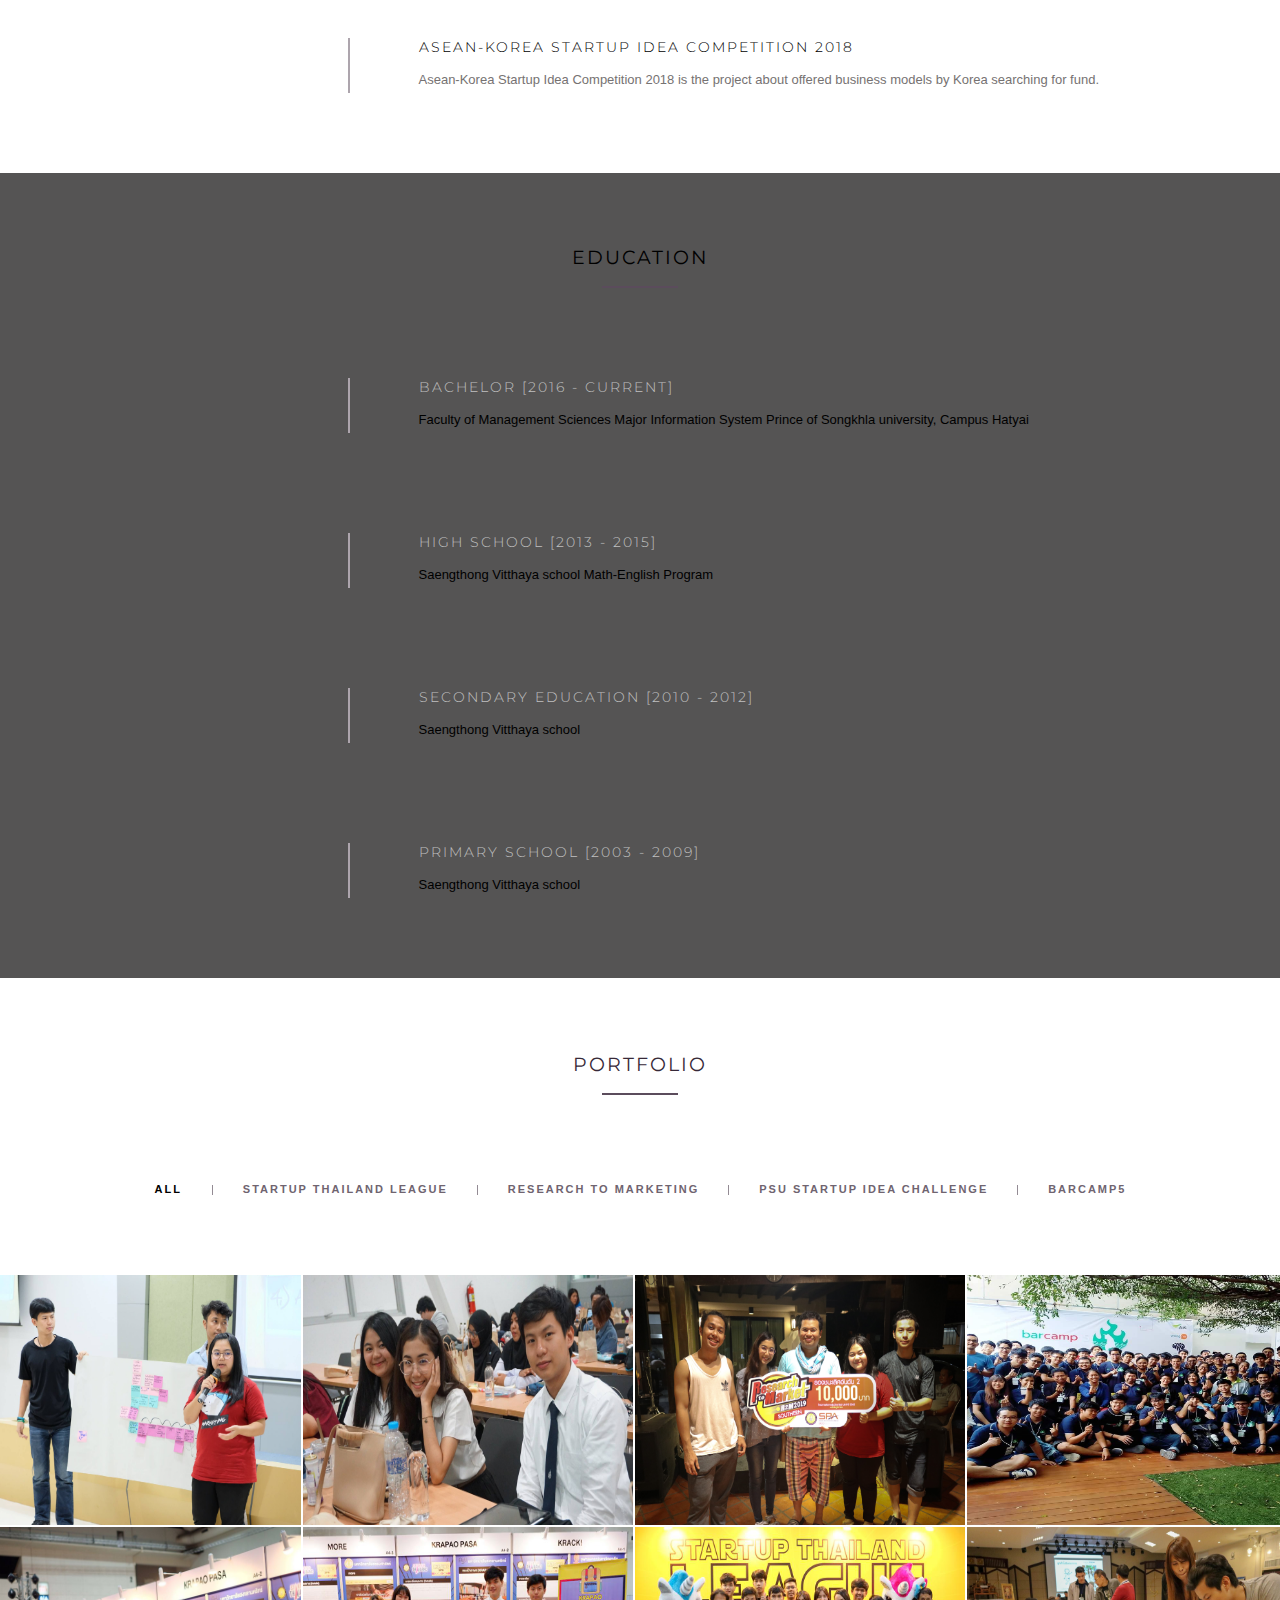
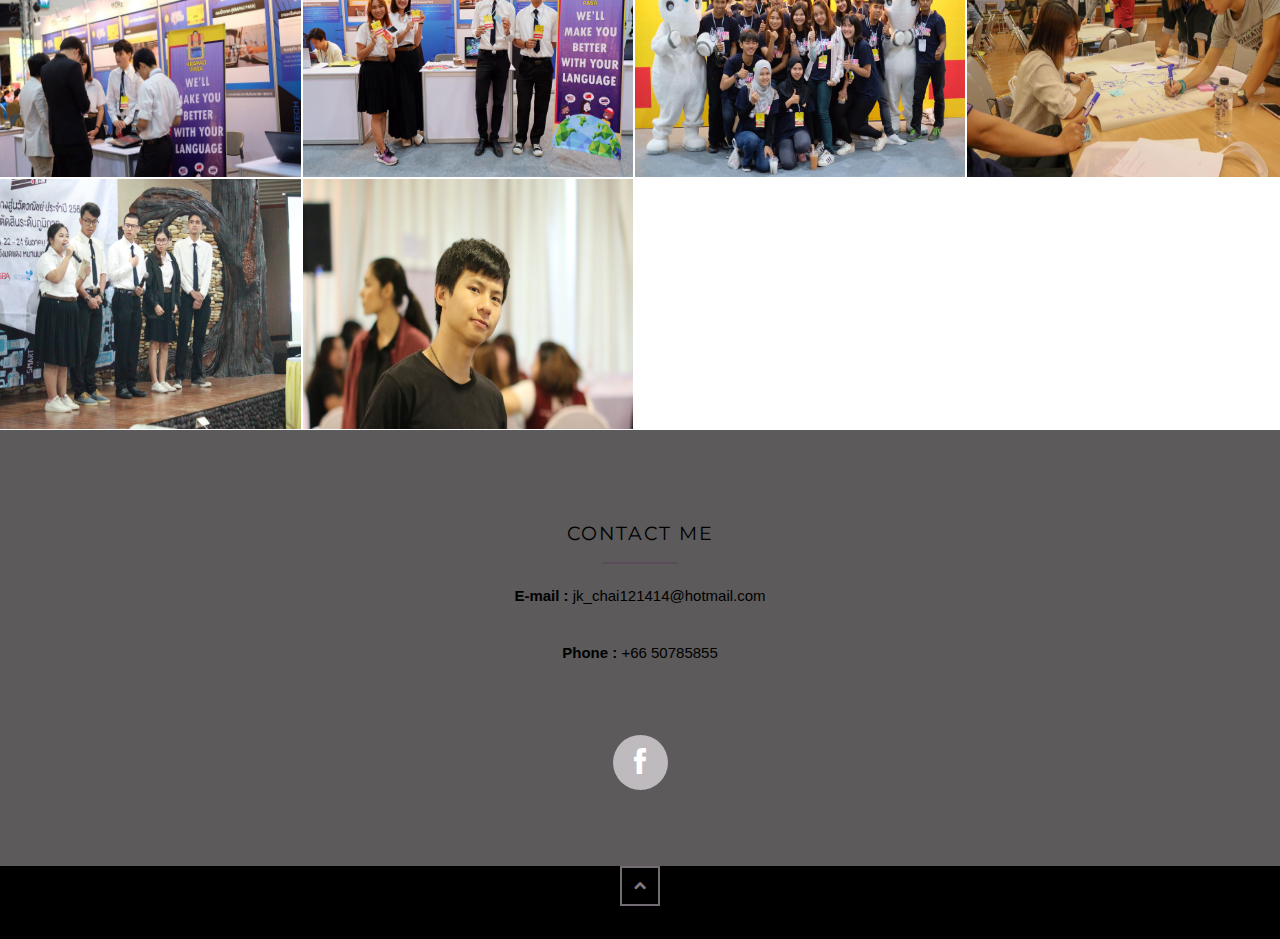
==== commit c1e1ca33: "Update index.html" ====
--- a/index.html
+++ b/index.html
@@ -58,6 +58,8 @@
                         <li class="menuItem"><a href="#education">Education</a></li>
                         <li class="menuItem"><a href="#ourwork">Portfolio</a></li>
                         <li class="menuItem"><a href="#footer">Contact</a></li>
+			<li class="menuItem"><a href="#ourwork">Portfolio</a></li>
+                        <li class="menuItem"><a href="#contact">Contact</a></li>
                       </ul>
                     </div>
                 </div>
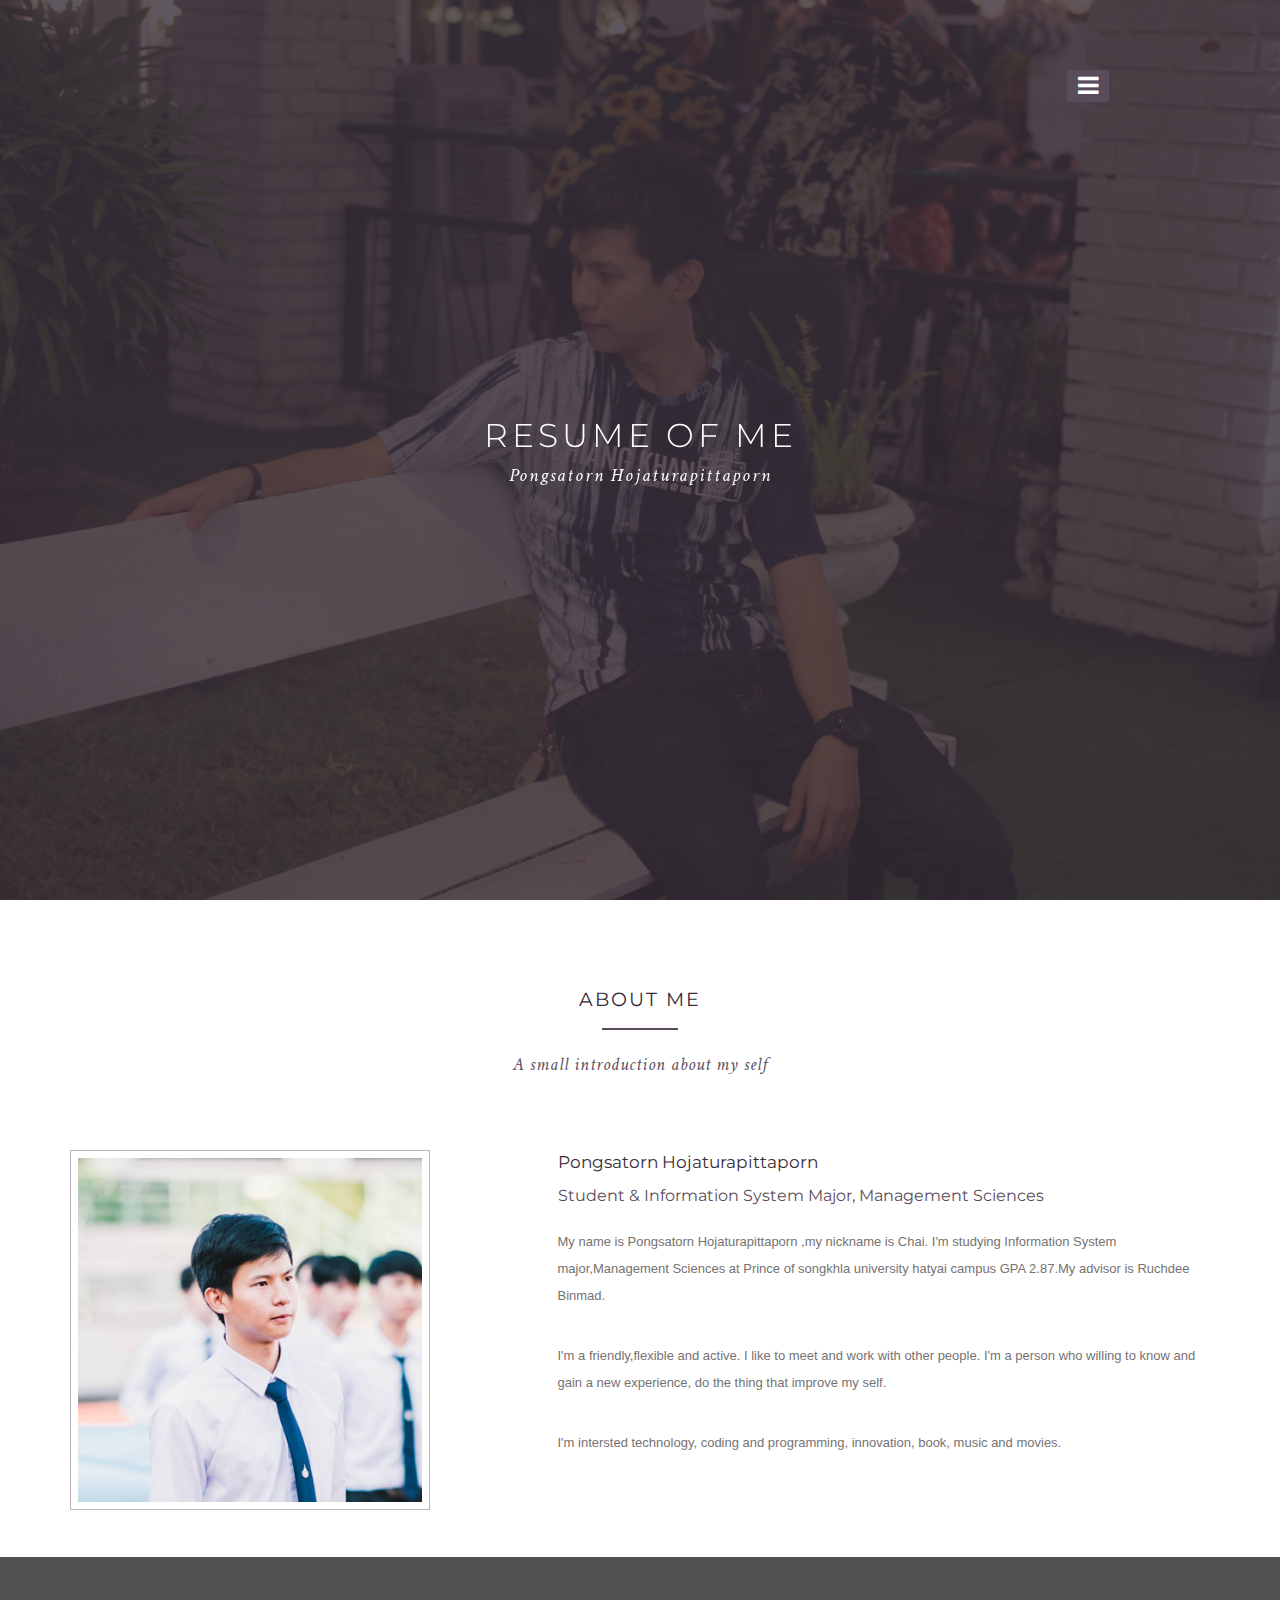
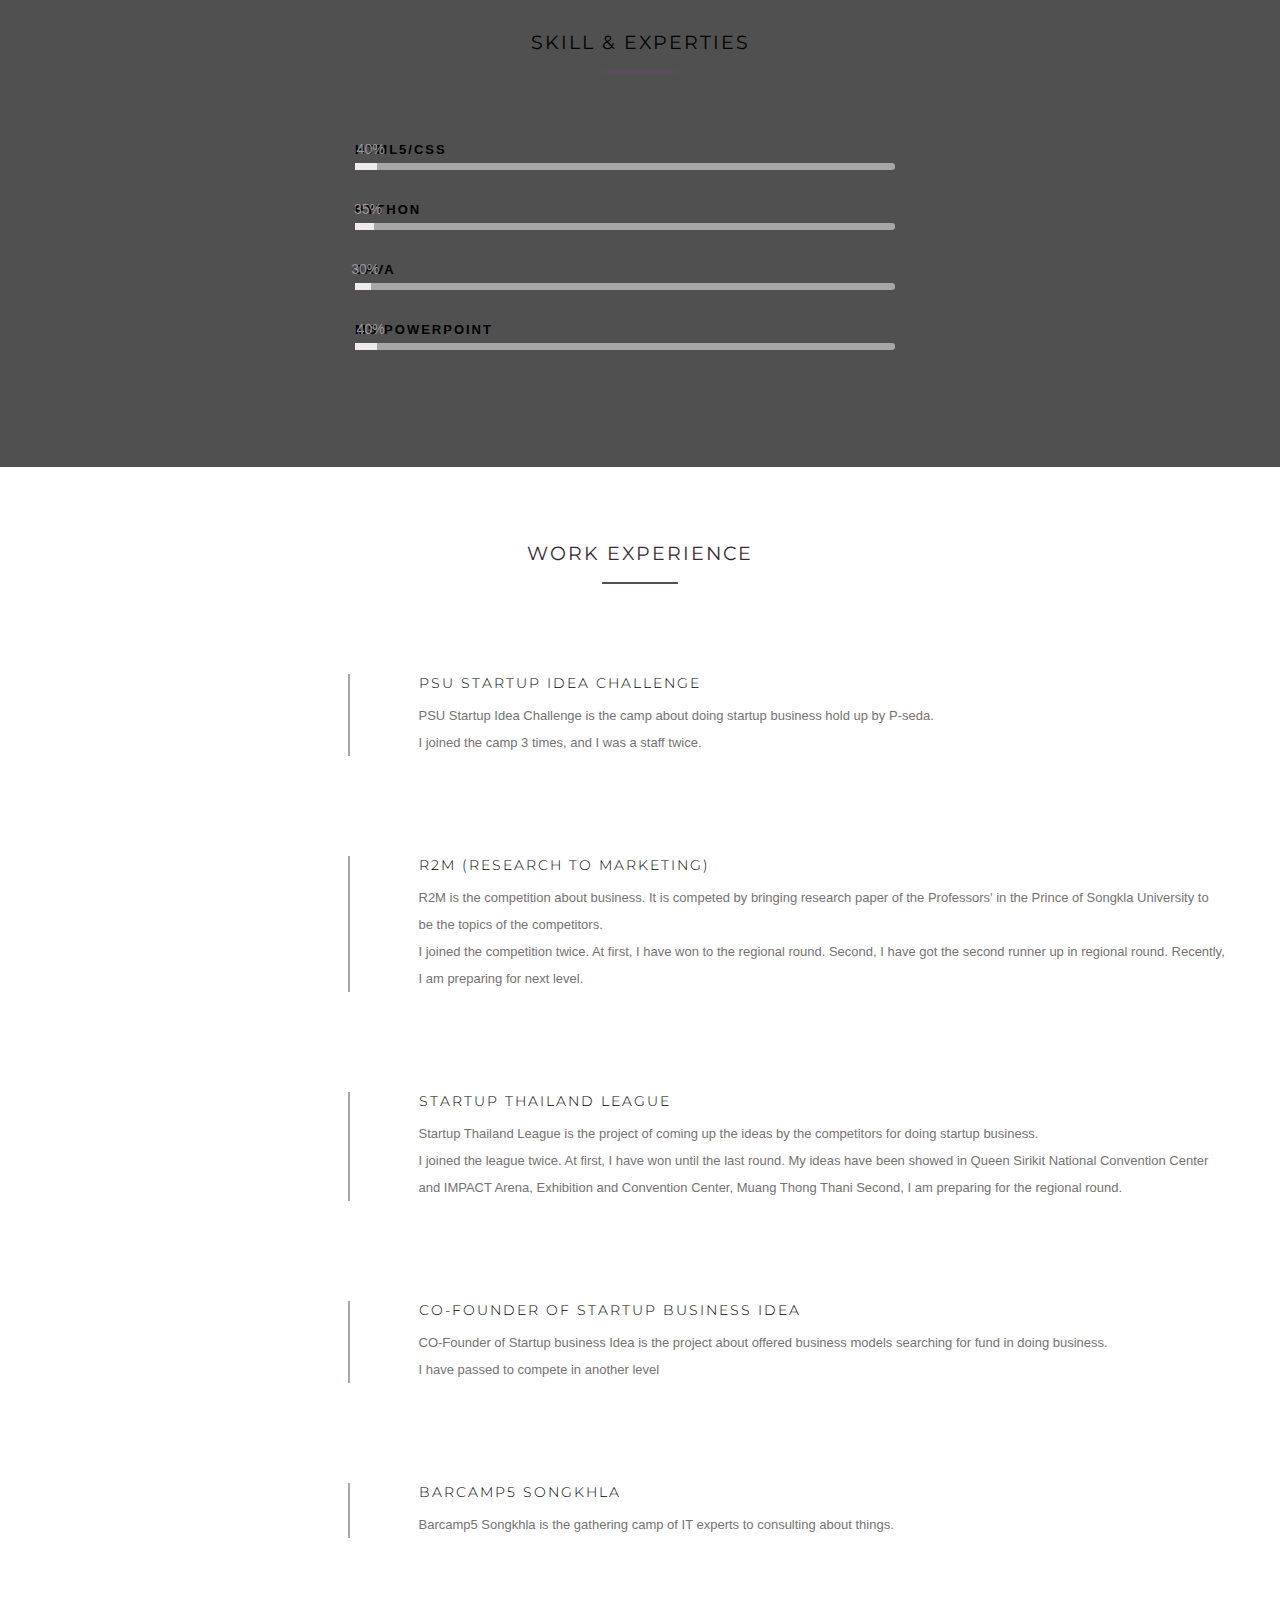
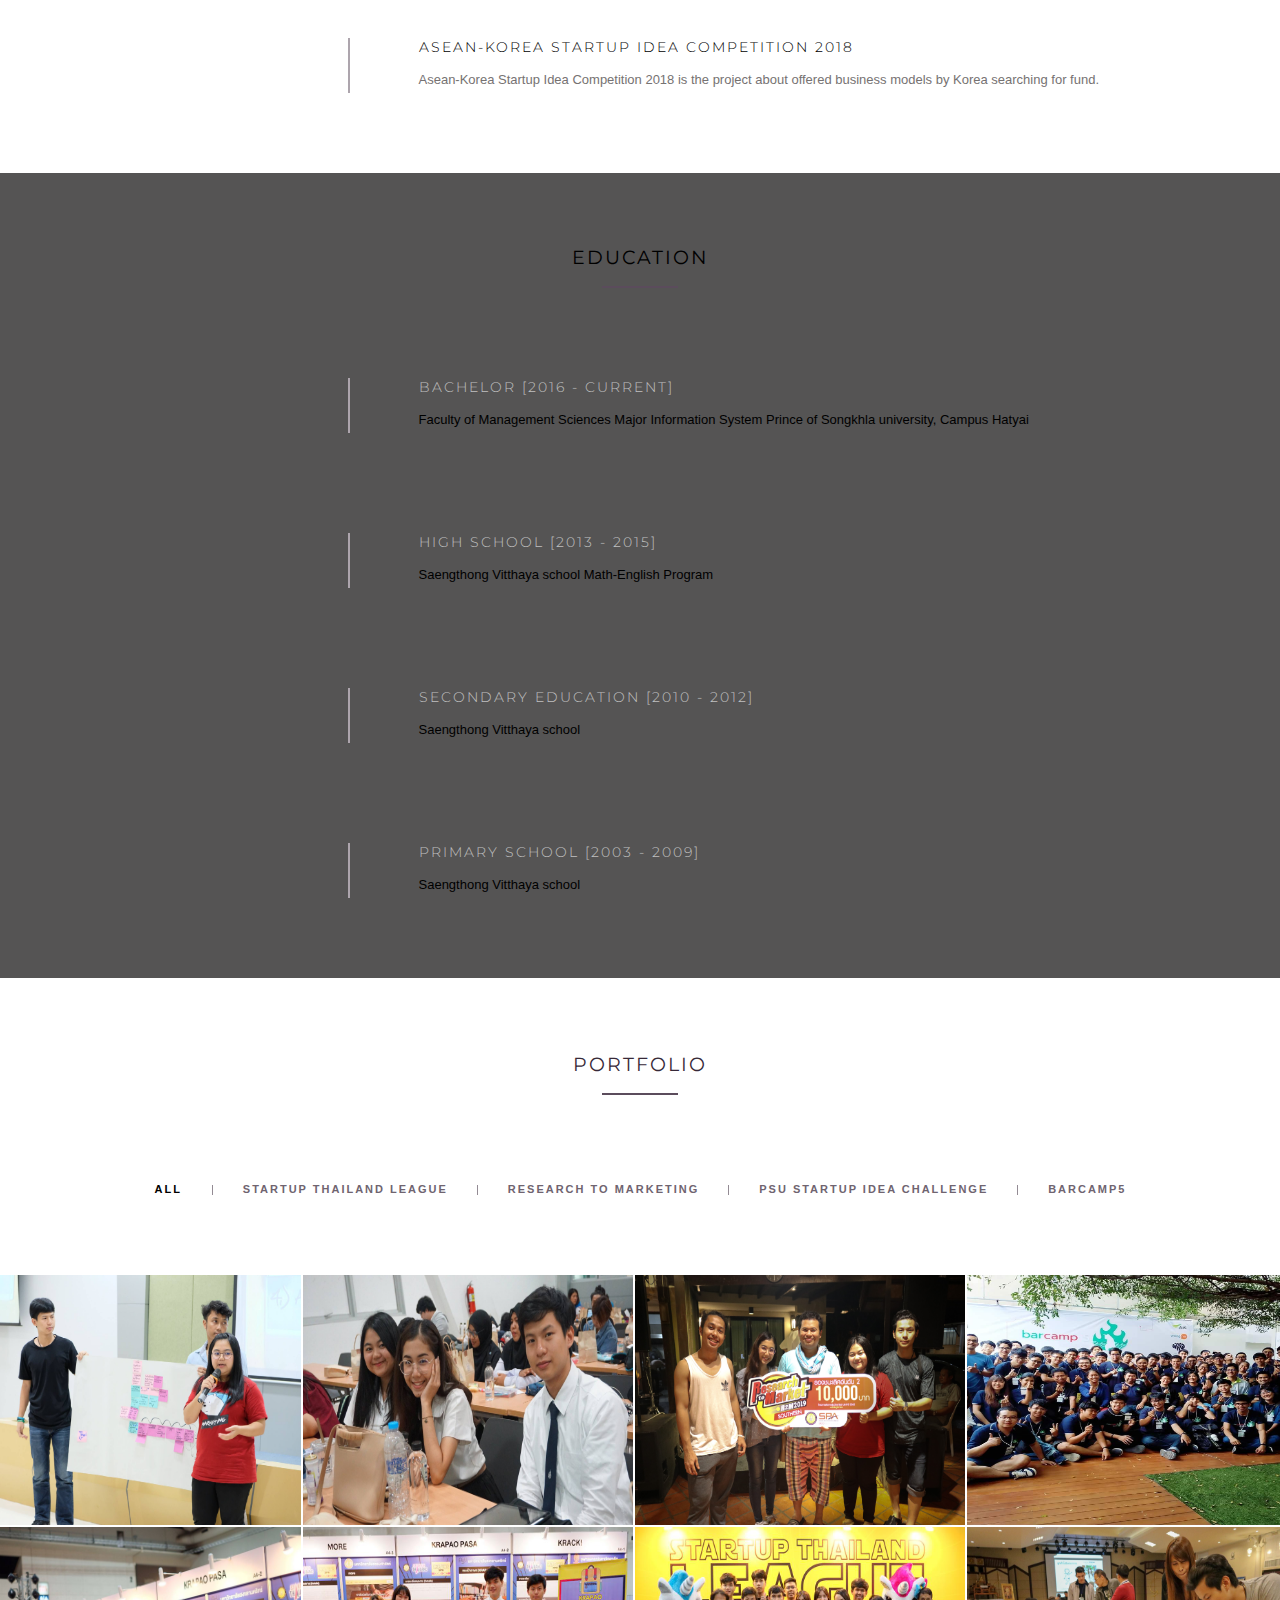
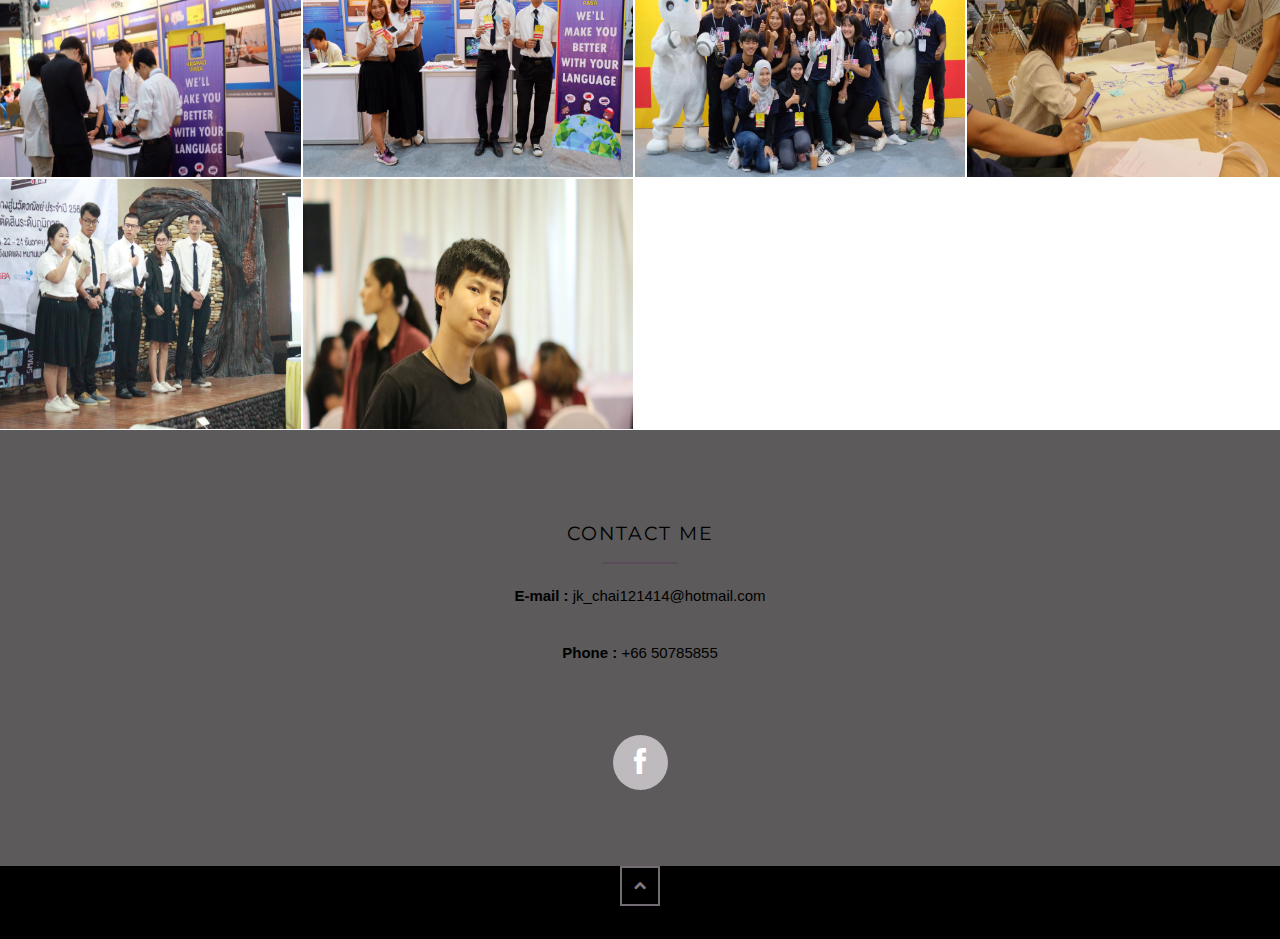
==== commit 0b02f965: "Update index.html" ====
--- a/index.html
+++ b/index.html
@@ -58,8 +58,8 @@
                         <li class="menuItem"><a href="#education">Education</a></li>
                         <li class="menuItem"><a href="#ourwork">Portfolio</a></li>
                         <li class="menuItem"><a href="#footer">Contact</a></li>
-			<li class="menuItem"><a href="#ourwork">Portfolio</a></li>
-                        <li class="menuItem"><a href="#contact">Contact</a></li>
+			<li class="menuItem"><a href="https://chaijoker.github.io/resume/index"></a>Eng</li>
+                        <li class="menuItem"><a href="https://chaijoker.github.io/resume/indexthai"></a>Thai</li>
                       </ul>
                     </div>
                 </div>
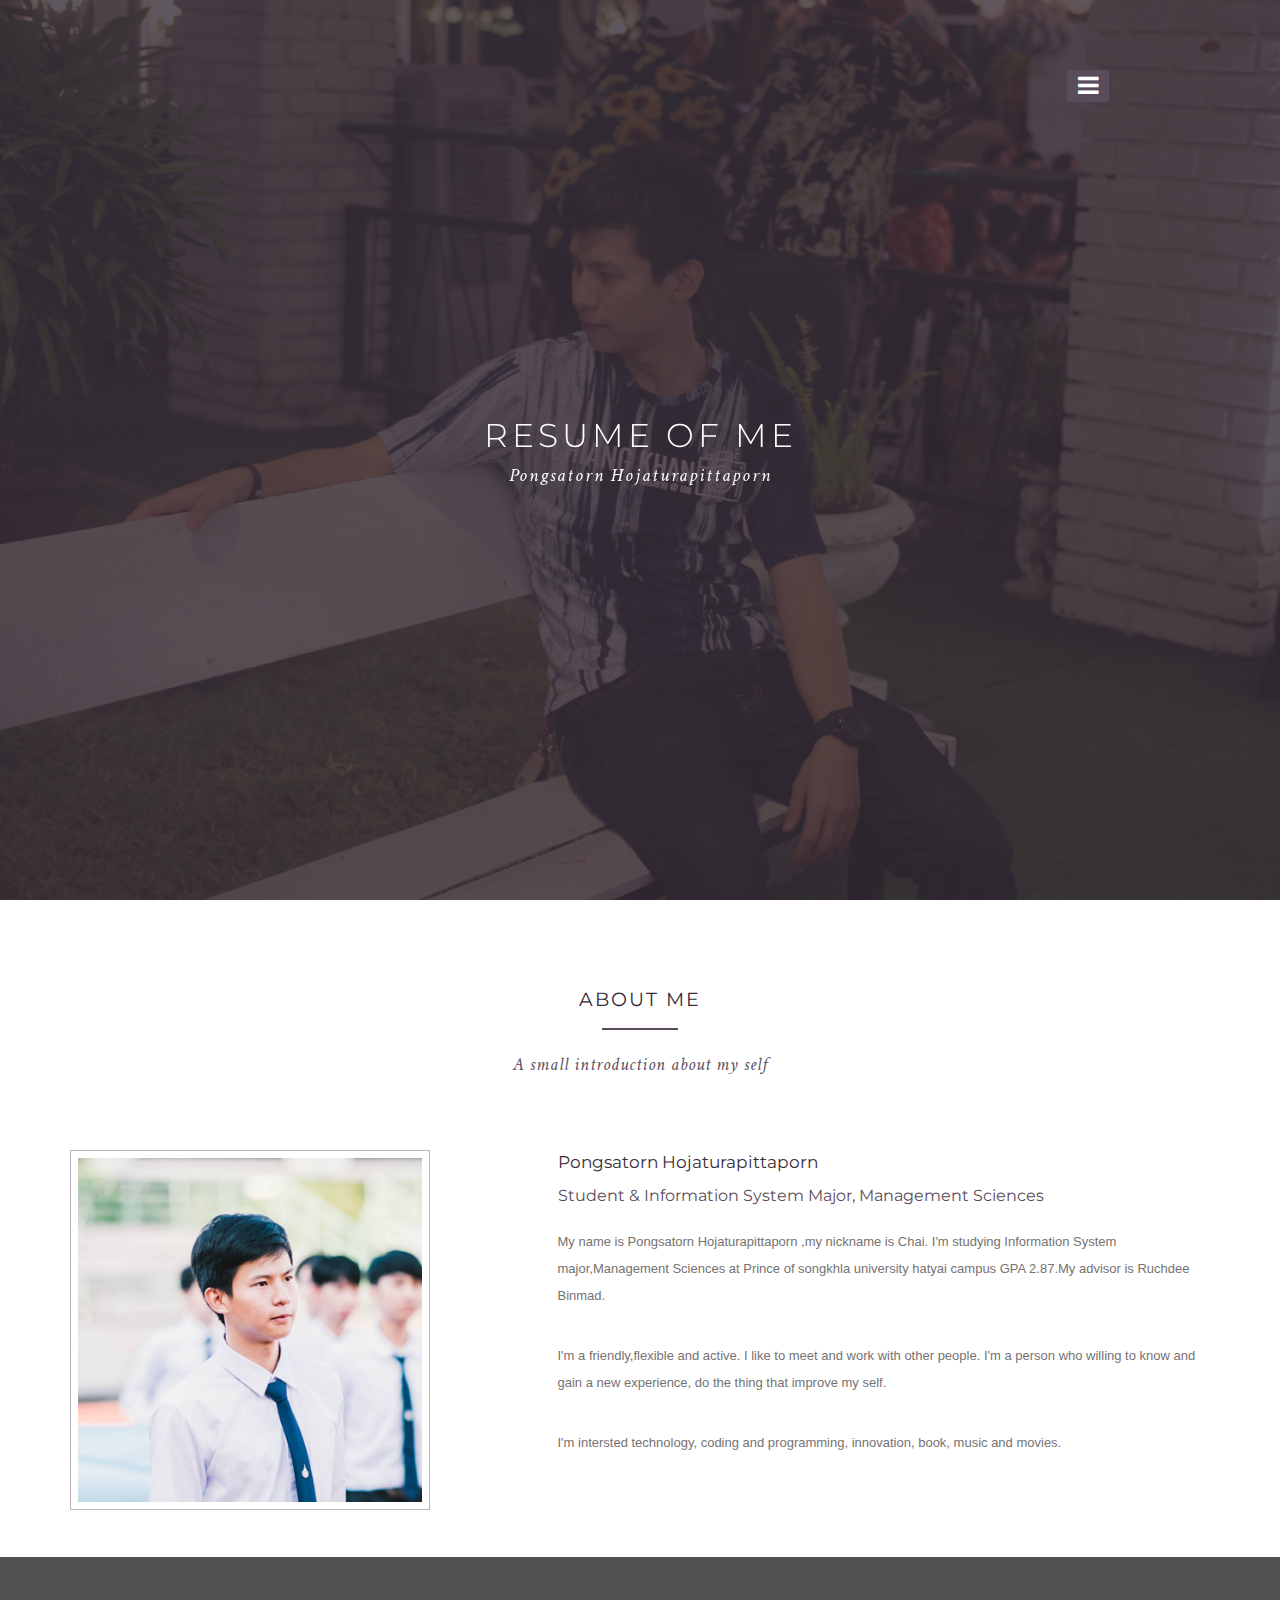
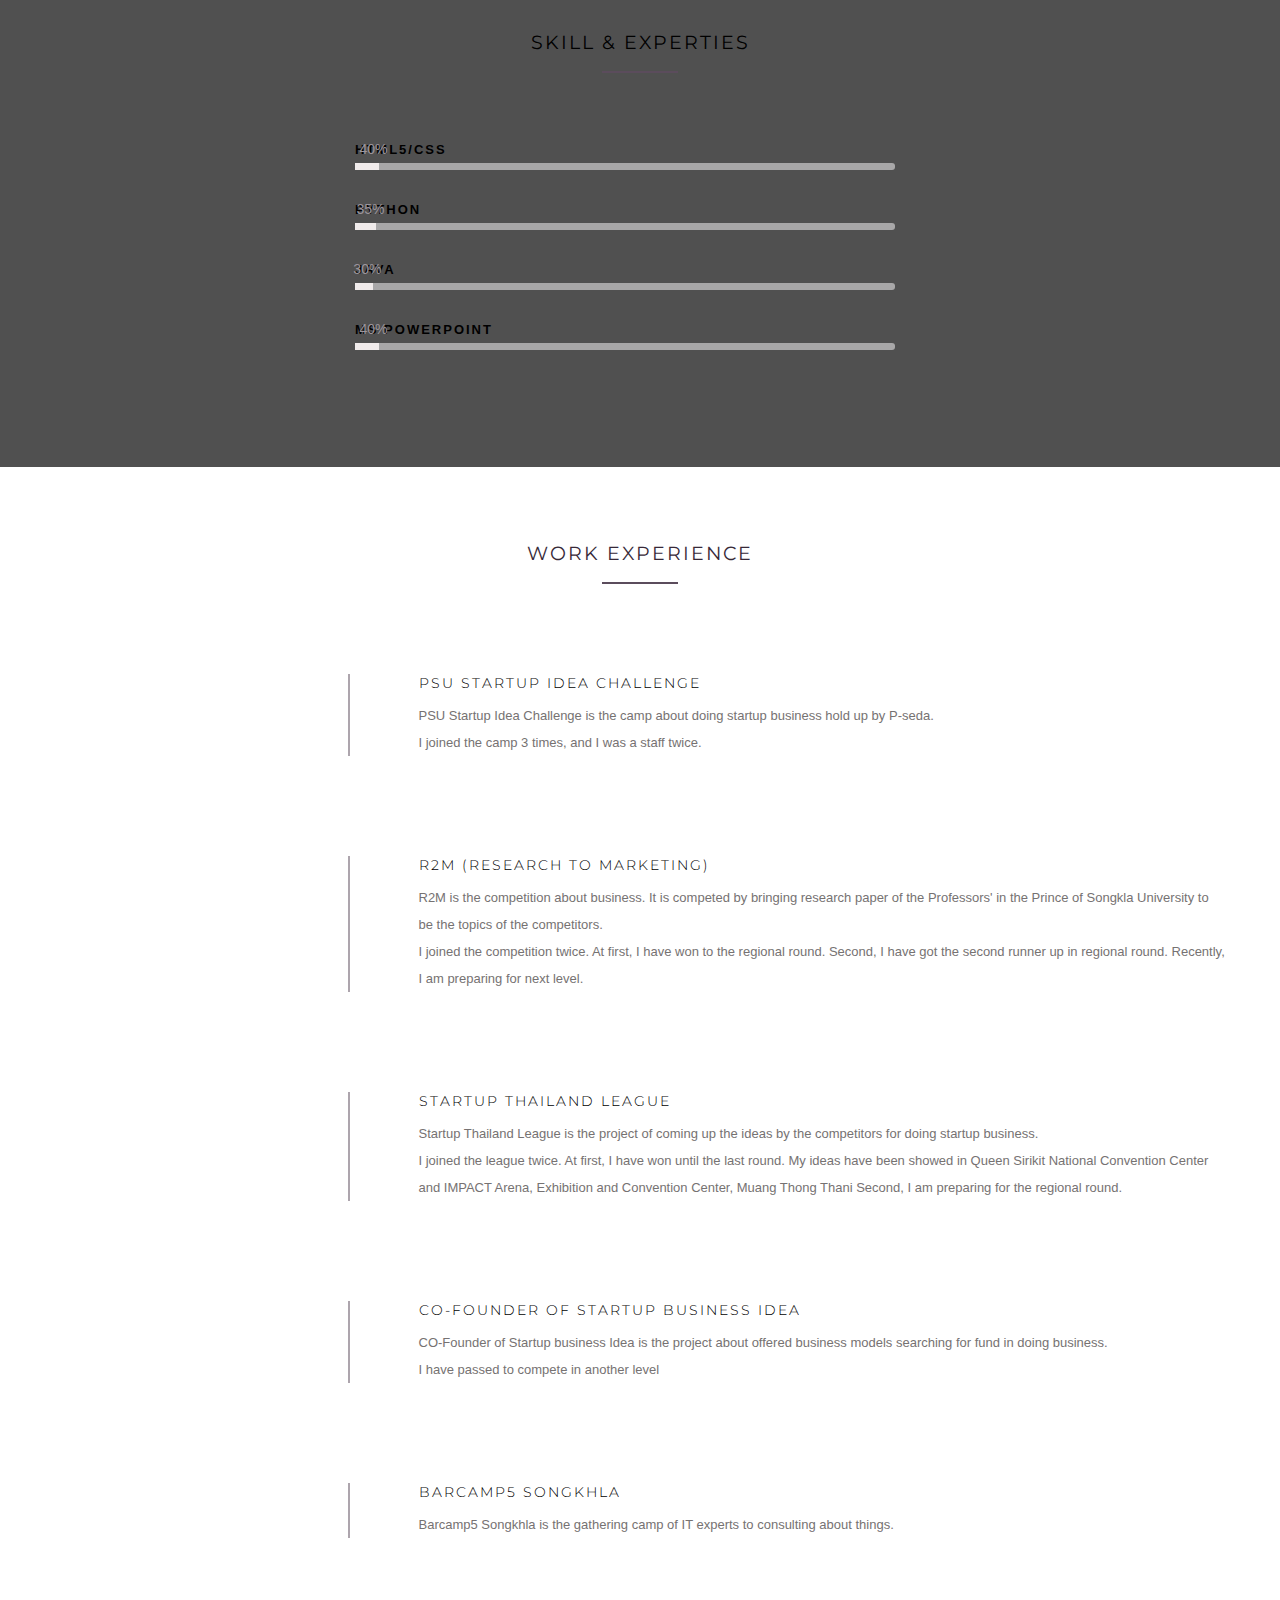
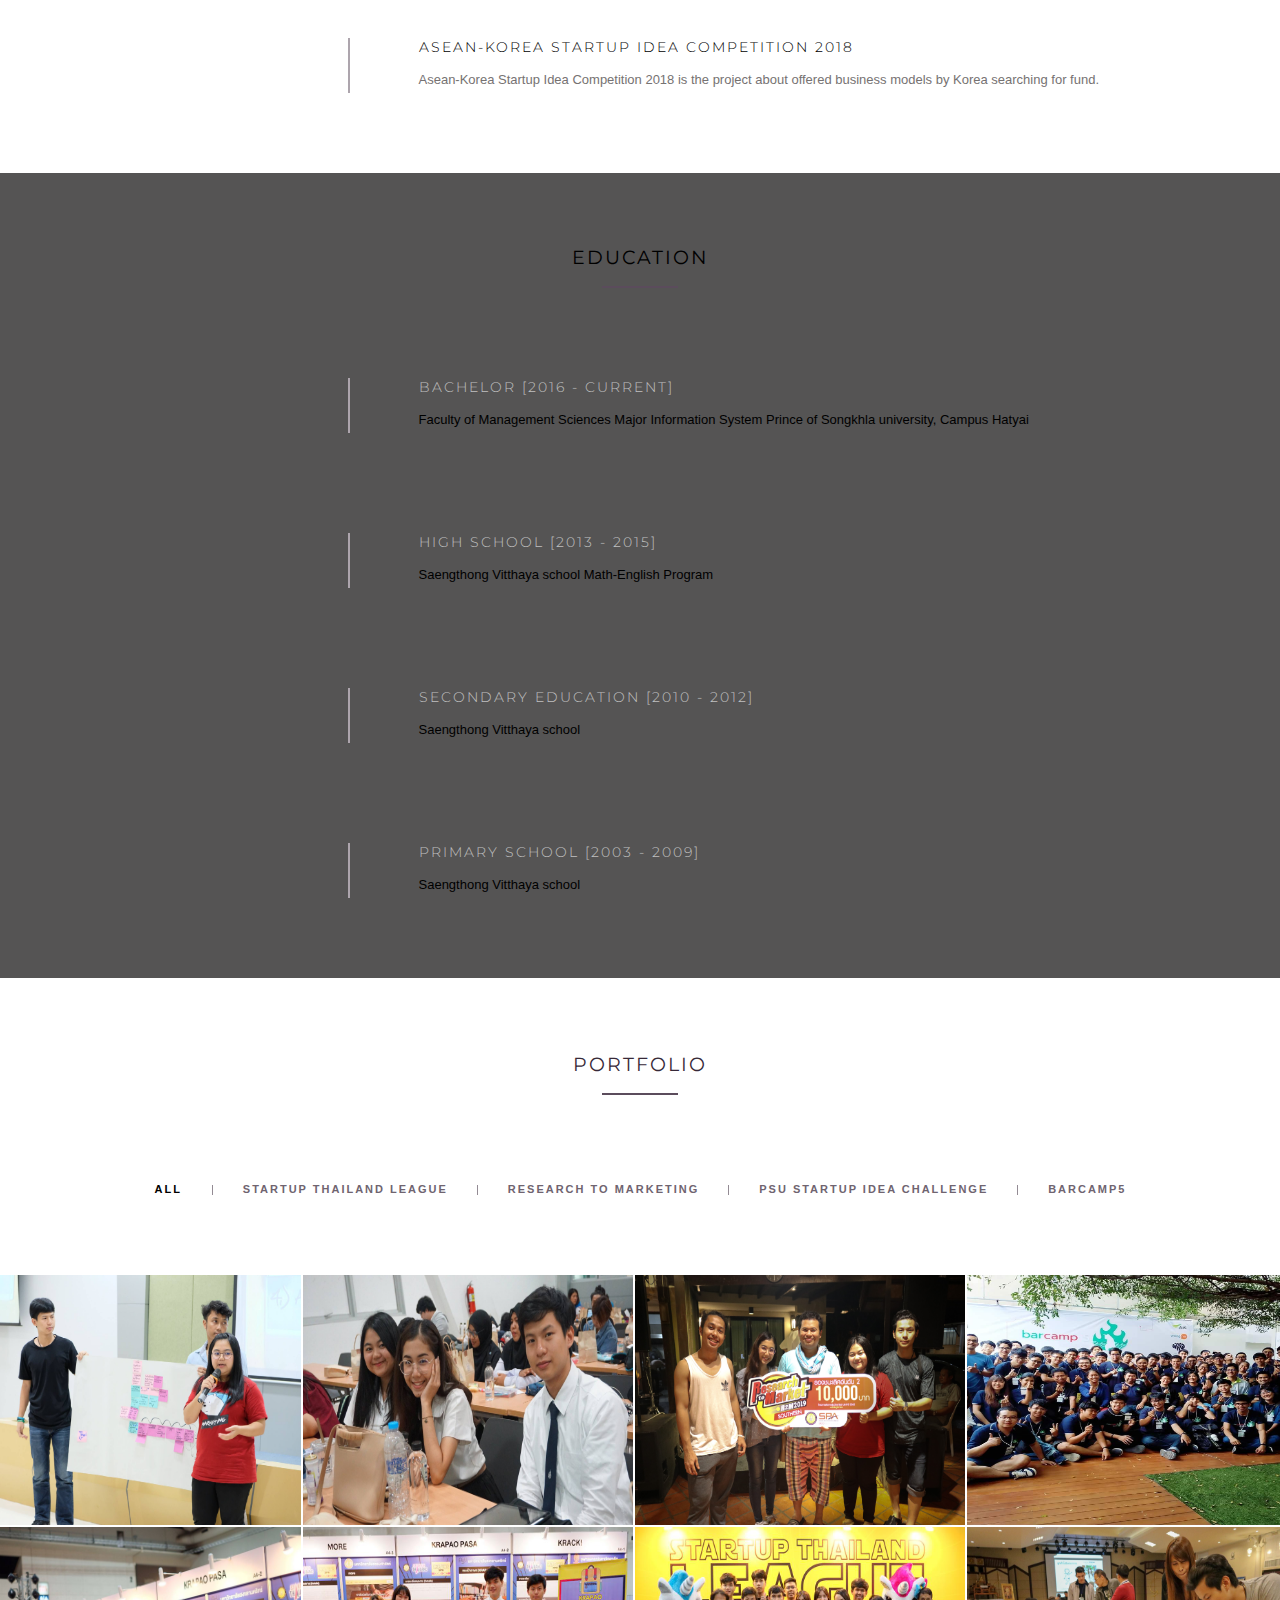
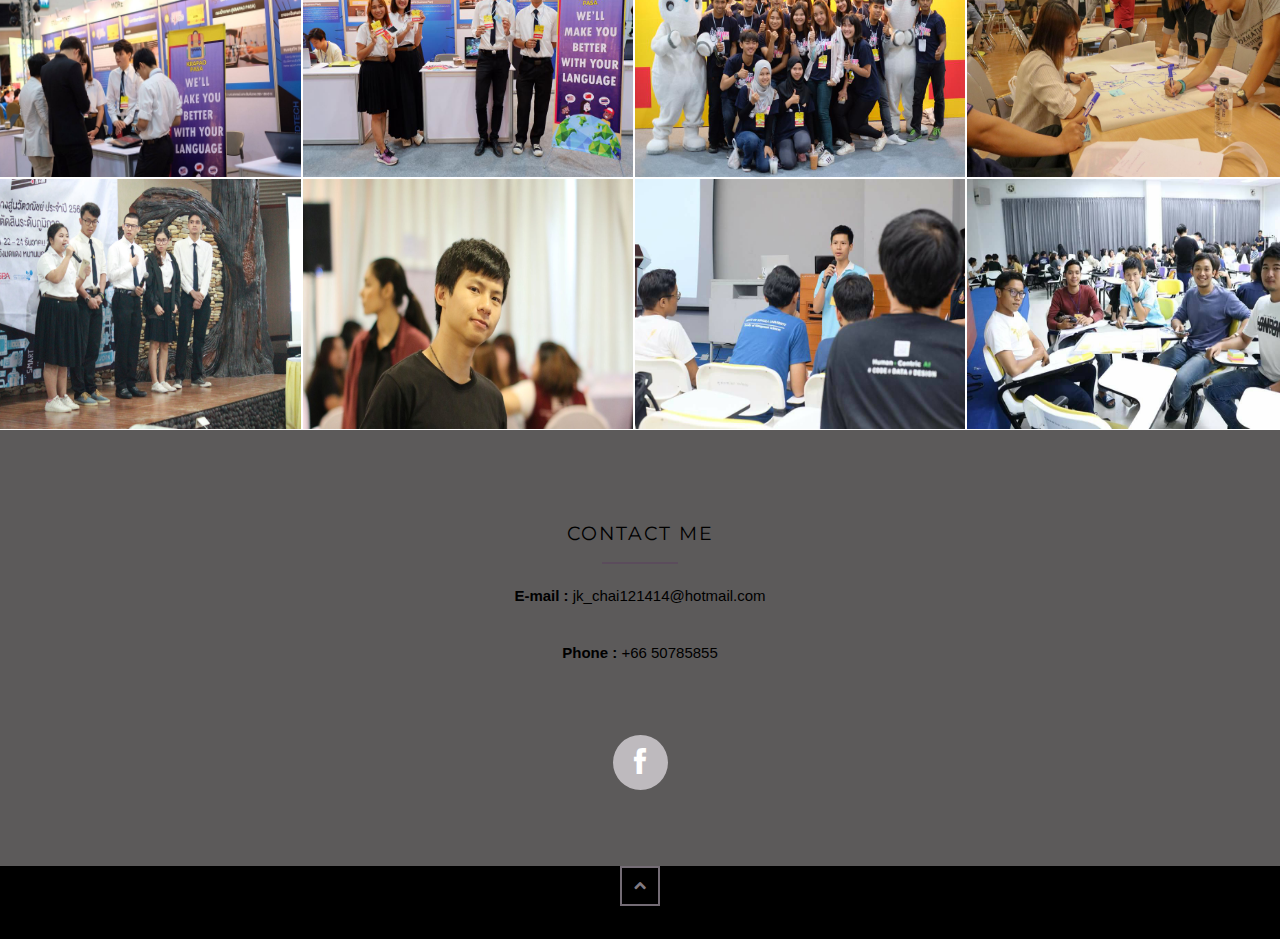
==== commit b9904d75: "Update index.html" ====
--- a/index.html
+++ b/index.html
@@ -314,6 +314,12 @@
           <li class="illustration col-xs-6 col-sm-3 col-md-4 col-lg-4">
             <div class="lightCon"> <span class="hoverBox"> <span class="smallIcon"> <a rel="lightbox-demo" href="images/projects/big-images/challenge2.jpg" title="Project Title2" class="zoom lb lb_warsaw1"><i class="fa fa-search fa-2x"></i></a>  </span> </span> <img src="images/projects/thumb-images/challenge2.jpg" alt="" style="width:300px; height:250px;"> </div>
           </li>
+	  <li class="illustration col-xs-6 col-sm-3 col-md-4 col-lg-4">
+            <div class="lightCon"> <span class="hoverBox"> <span class="smallIcon"> <a rel="lightbox-demo" href="images/projects/big-images/challenge3.jpg" title="Project Title2" class="zoom lb lb_warsaw1"><i class="fa fa-search fa-2x"></i></a>  </span> </span> <img src="images/projects/thumb-images/challenge3.jpg" alt="" style="width:300px; height:250px;"> </div>
+          </li>
+          <li class="illustration col-xs-6 col-sm-3 col-md-4 col-lg-4">
+            <div class="lightCon"> <span class="hoverBox"> <span class="smallIcon"> <a rel="lightbox-demo" href="images/projects/big-images/challenge4.jpg" title="Project Title2" class="zoom lb lb_warsaw1"><i class="fa fa-search fa-2x"></i></a>  </span> </span> <img src="images/projects/thumb-images/challenge4.jpg" alt="" style="width:300px; height:250px;"> </div>
+          </li>
         </ul>
       </div>
   </section>
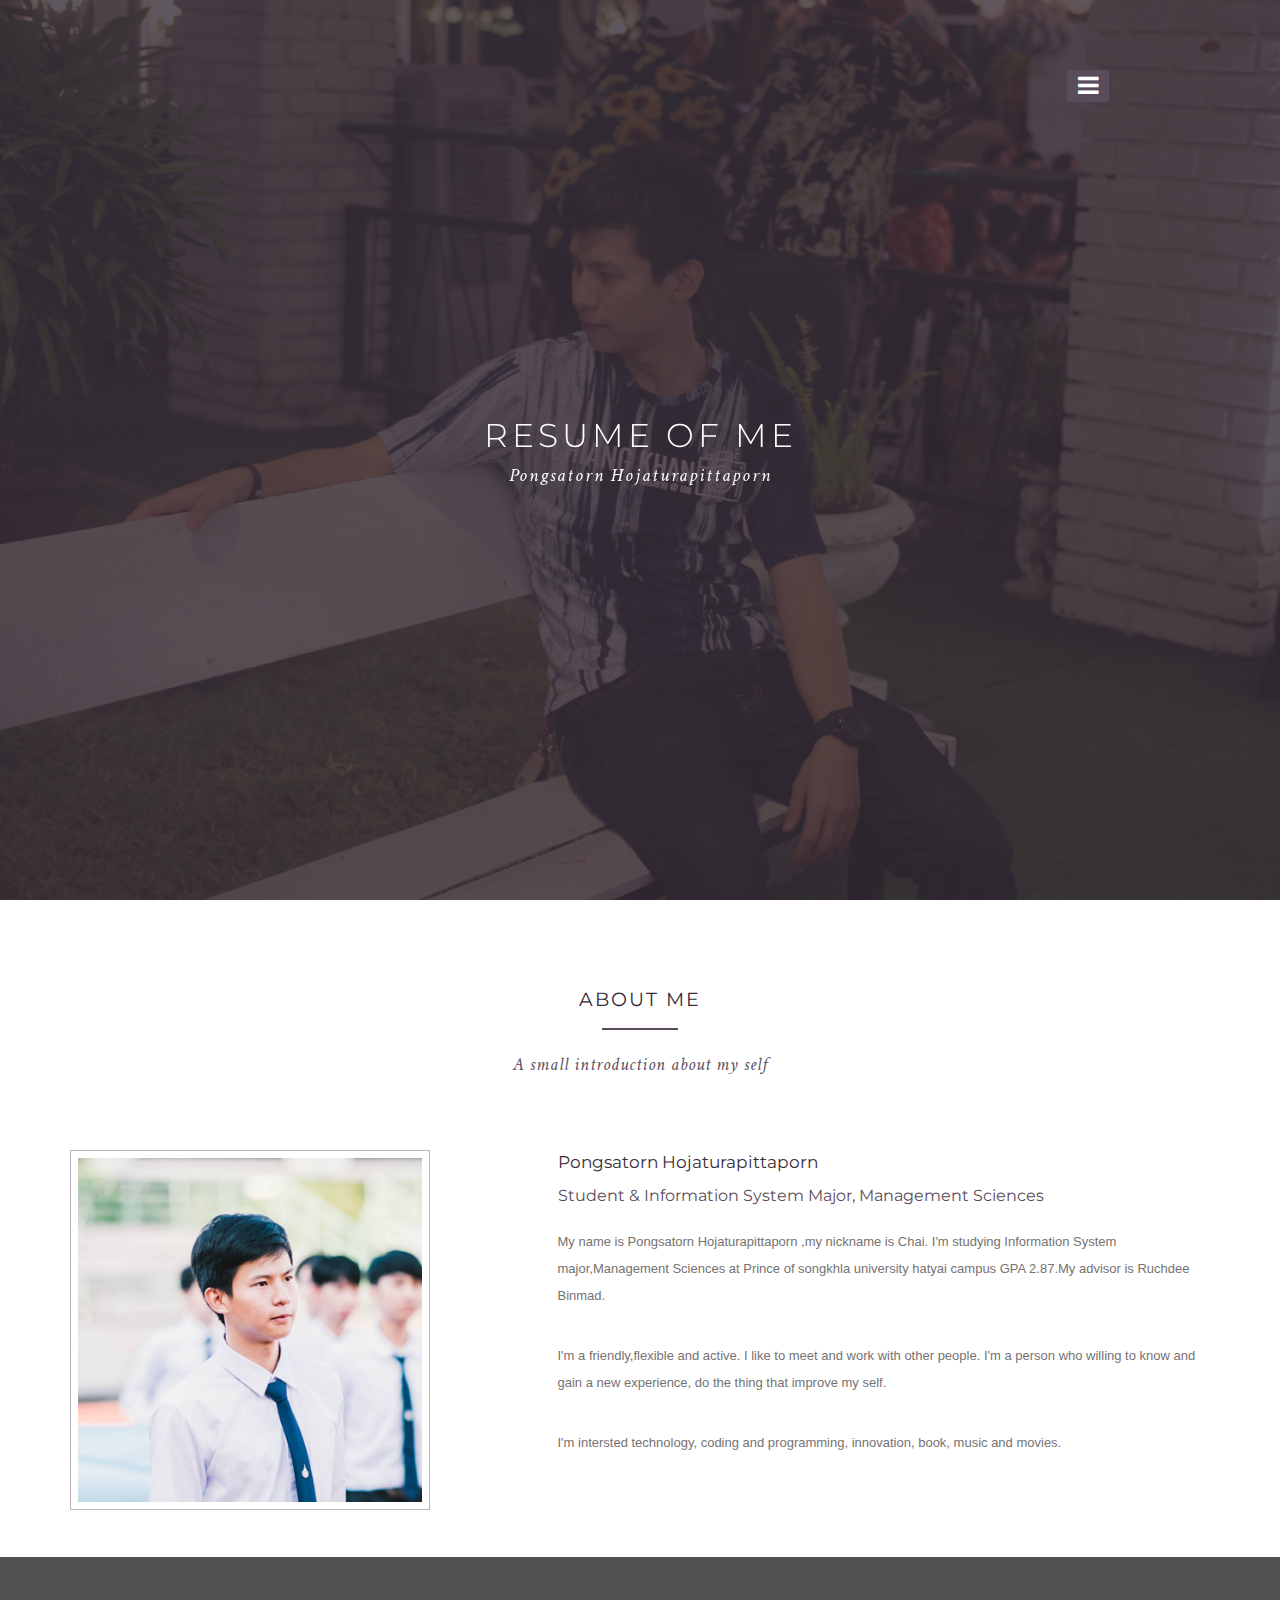
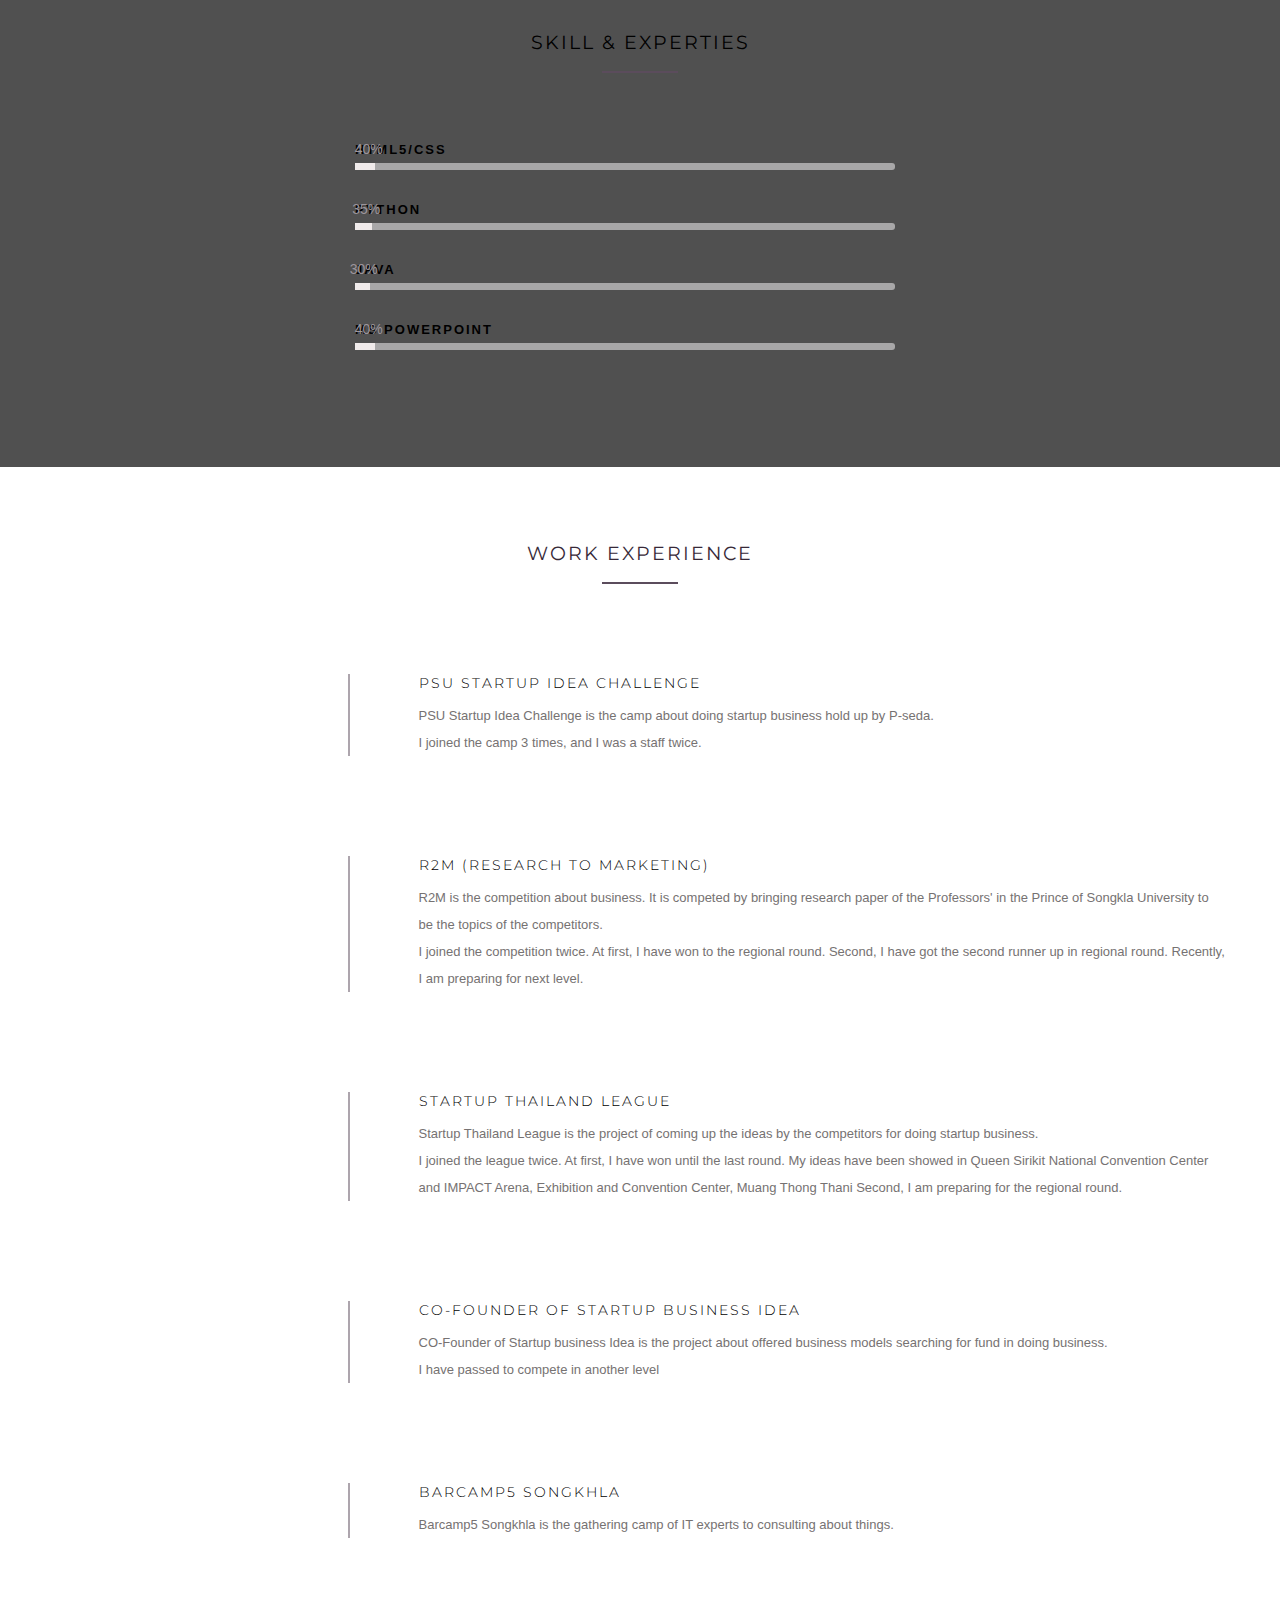
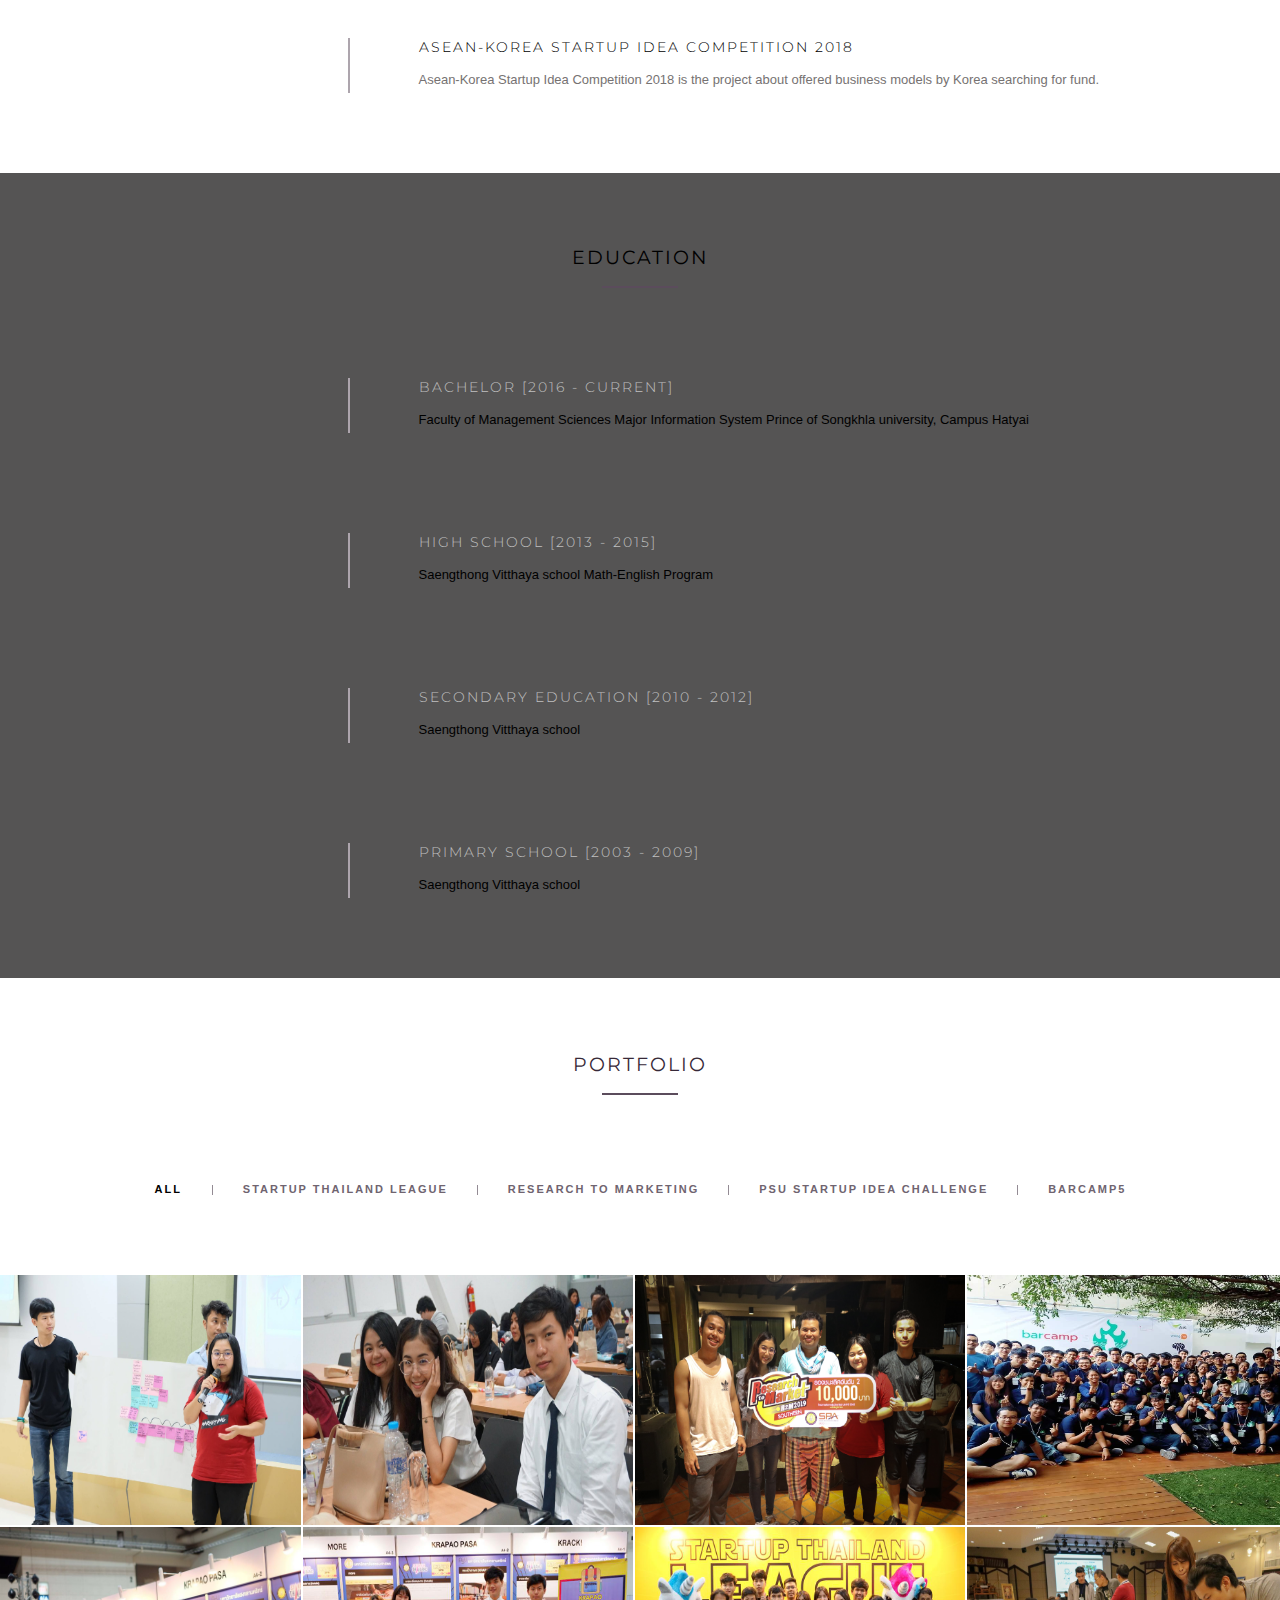
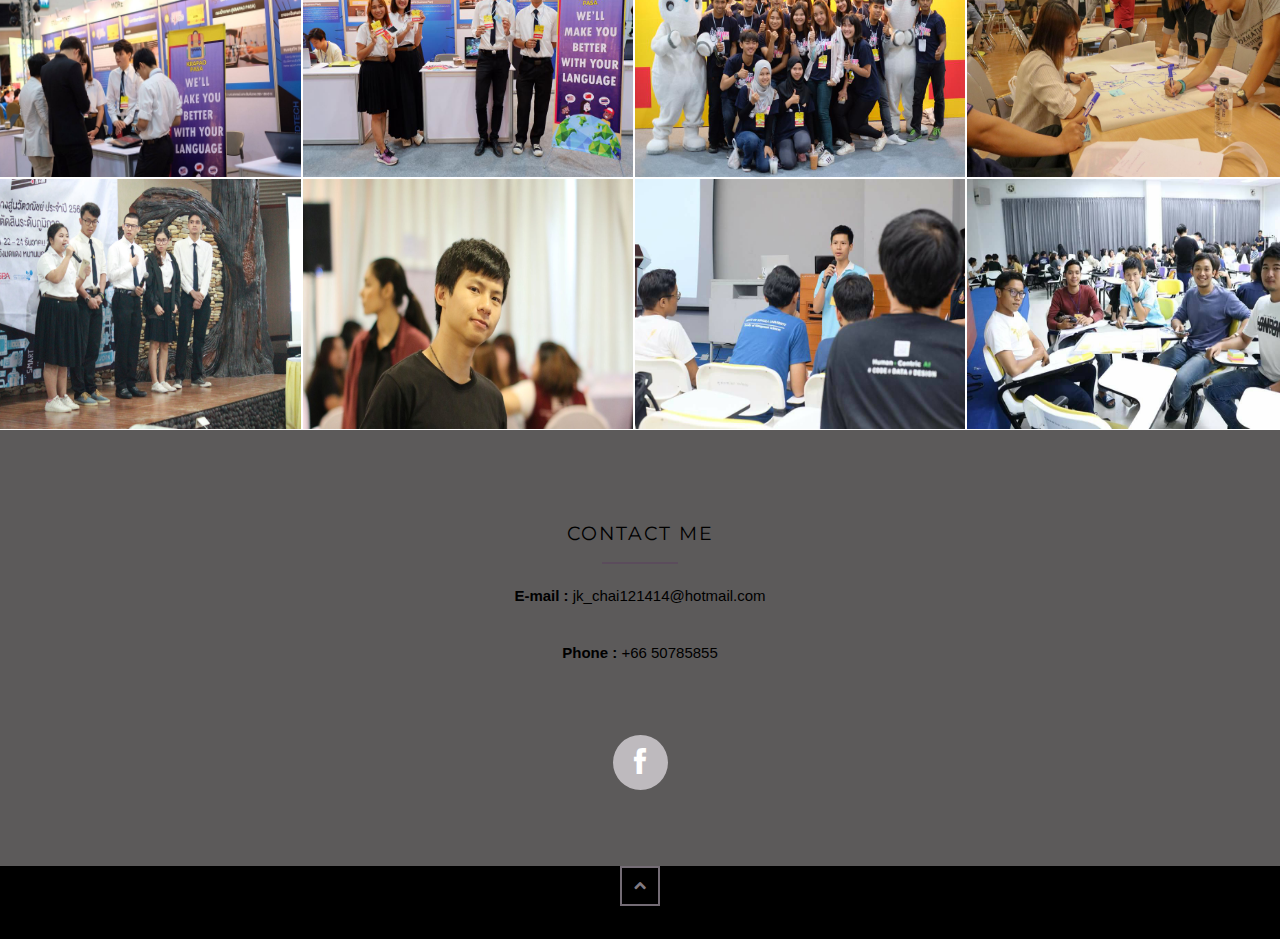
==== commit 7debca1e: "Update index.html" ====
--- a/index.html
+++ b/index.html
@@ -58,8 +58,8 @@
                         <li class="menuItem"><a href="#education">Education</a></li>
                         <li class="menuItem"><a href="#ourwork">Portfolio</a></li>
                         <li class="menuItem"><a href="#footer">Contact</a></li>
-			<li class="menuItem"><a href="https://chaijoker.github.io/resume/index"></a>Eng</li>
-                        <li class="menuItem"><a href="https://chaijoker.github.io/resume/indexthai"></a>Thai</li>
+			<li class="menuItem"><a href="https://chaijoker.github.io/resume/index">Eng</a></li>
+                        <li class="menuItem"><a href="https://chaijoker.github.io/resume/indexthai">Thai</a></li>
                       </ul>
                     </div>
                 </div>
